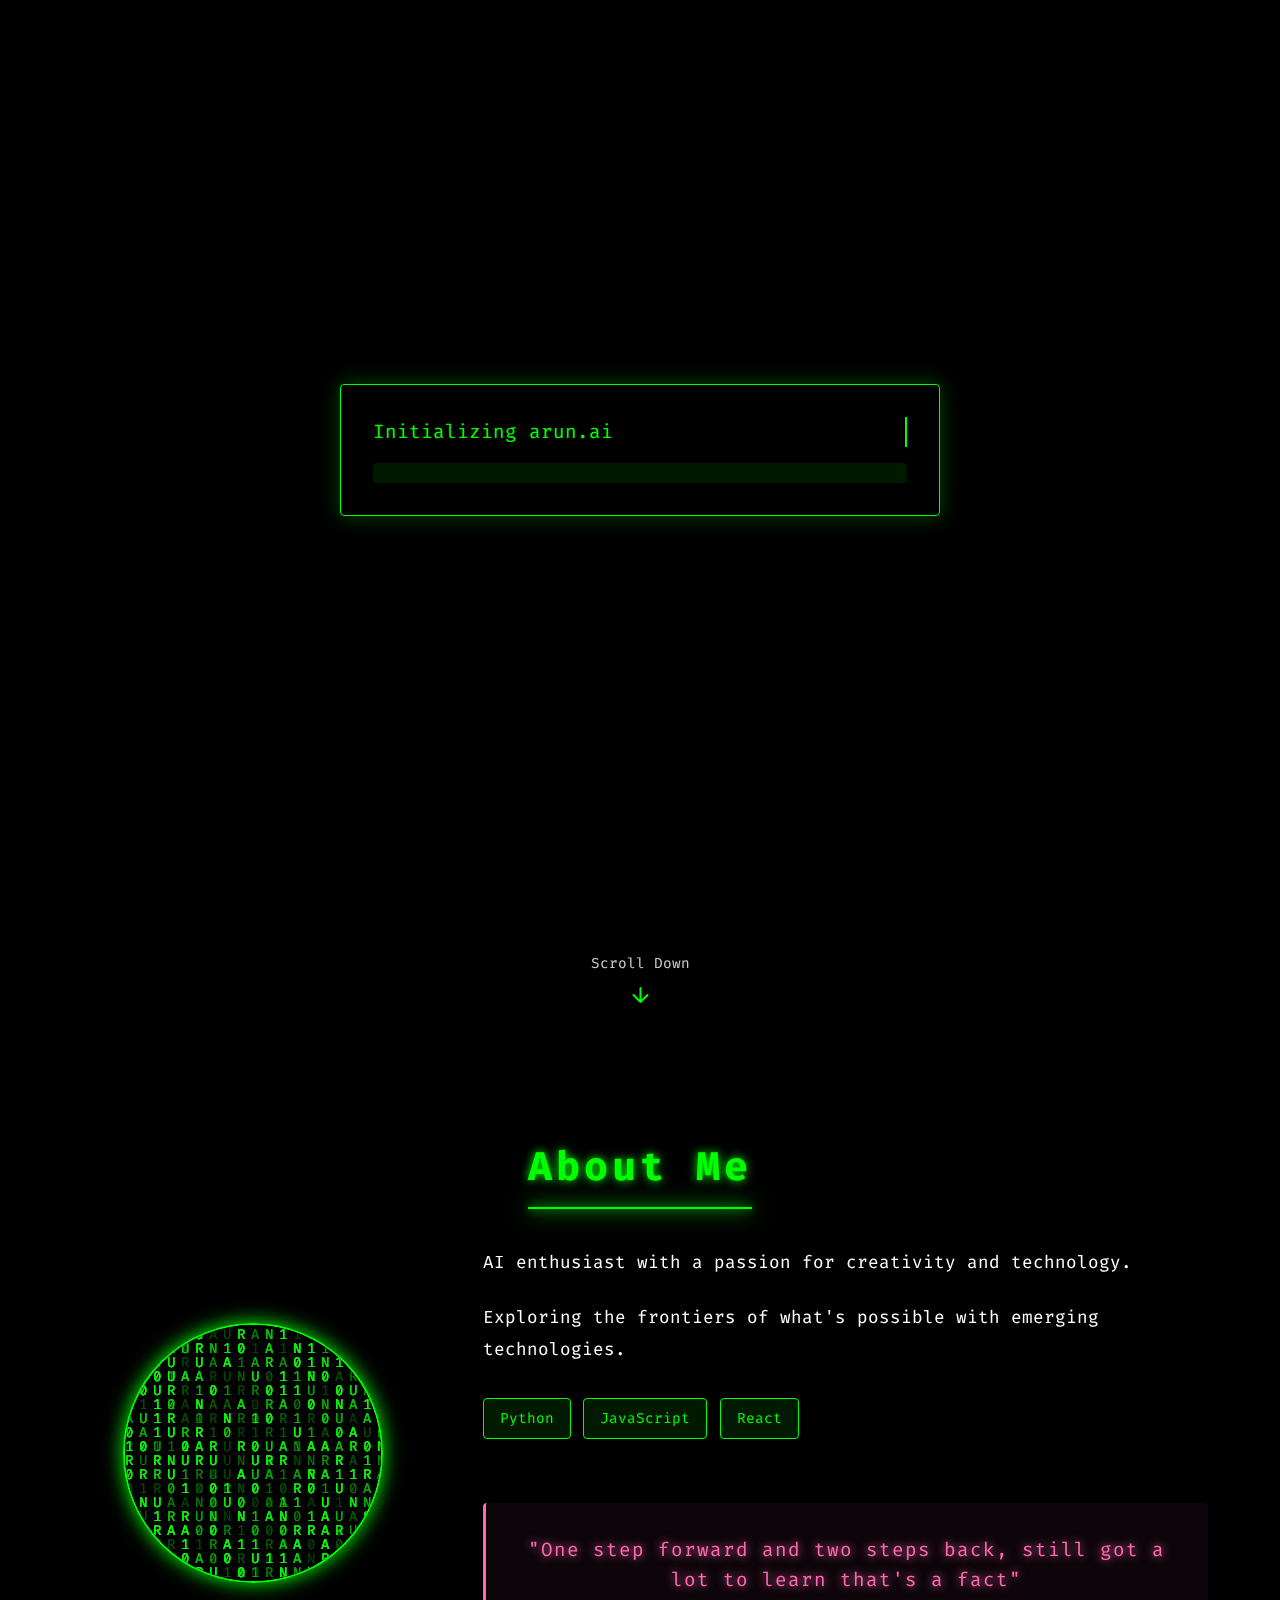
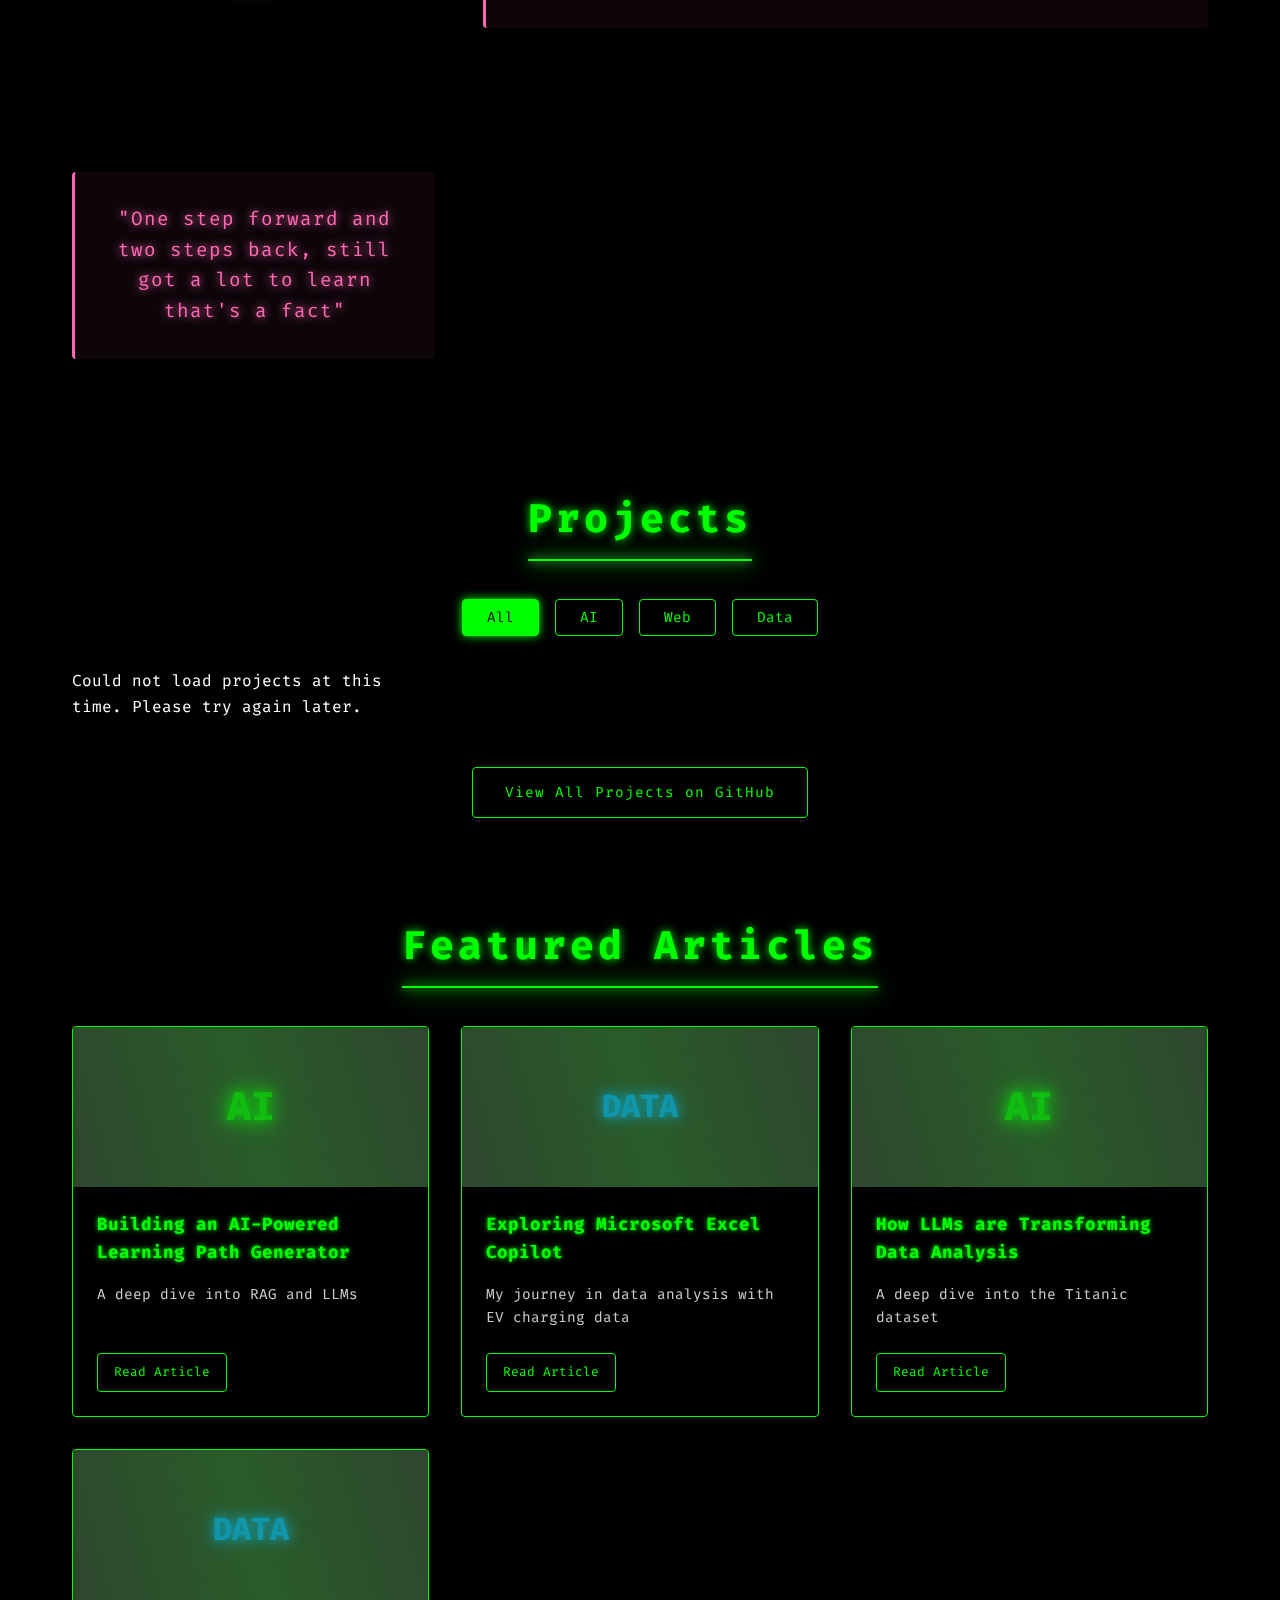
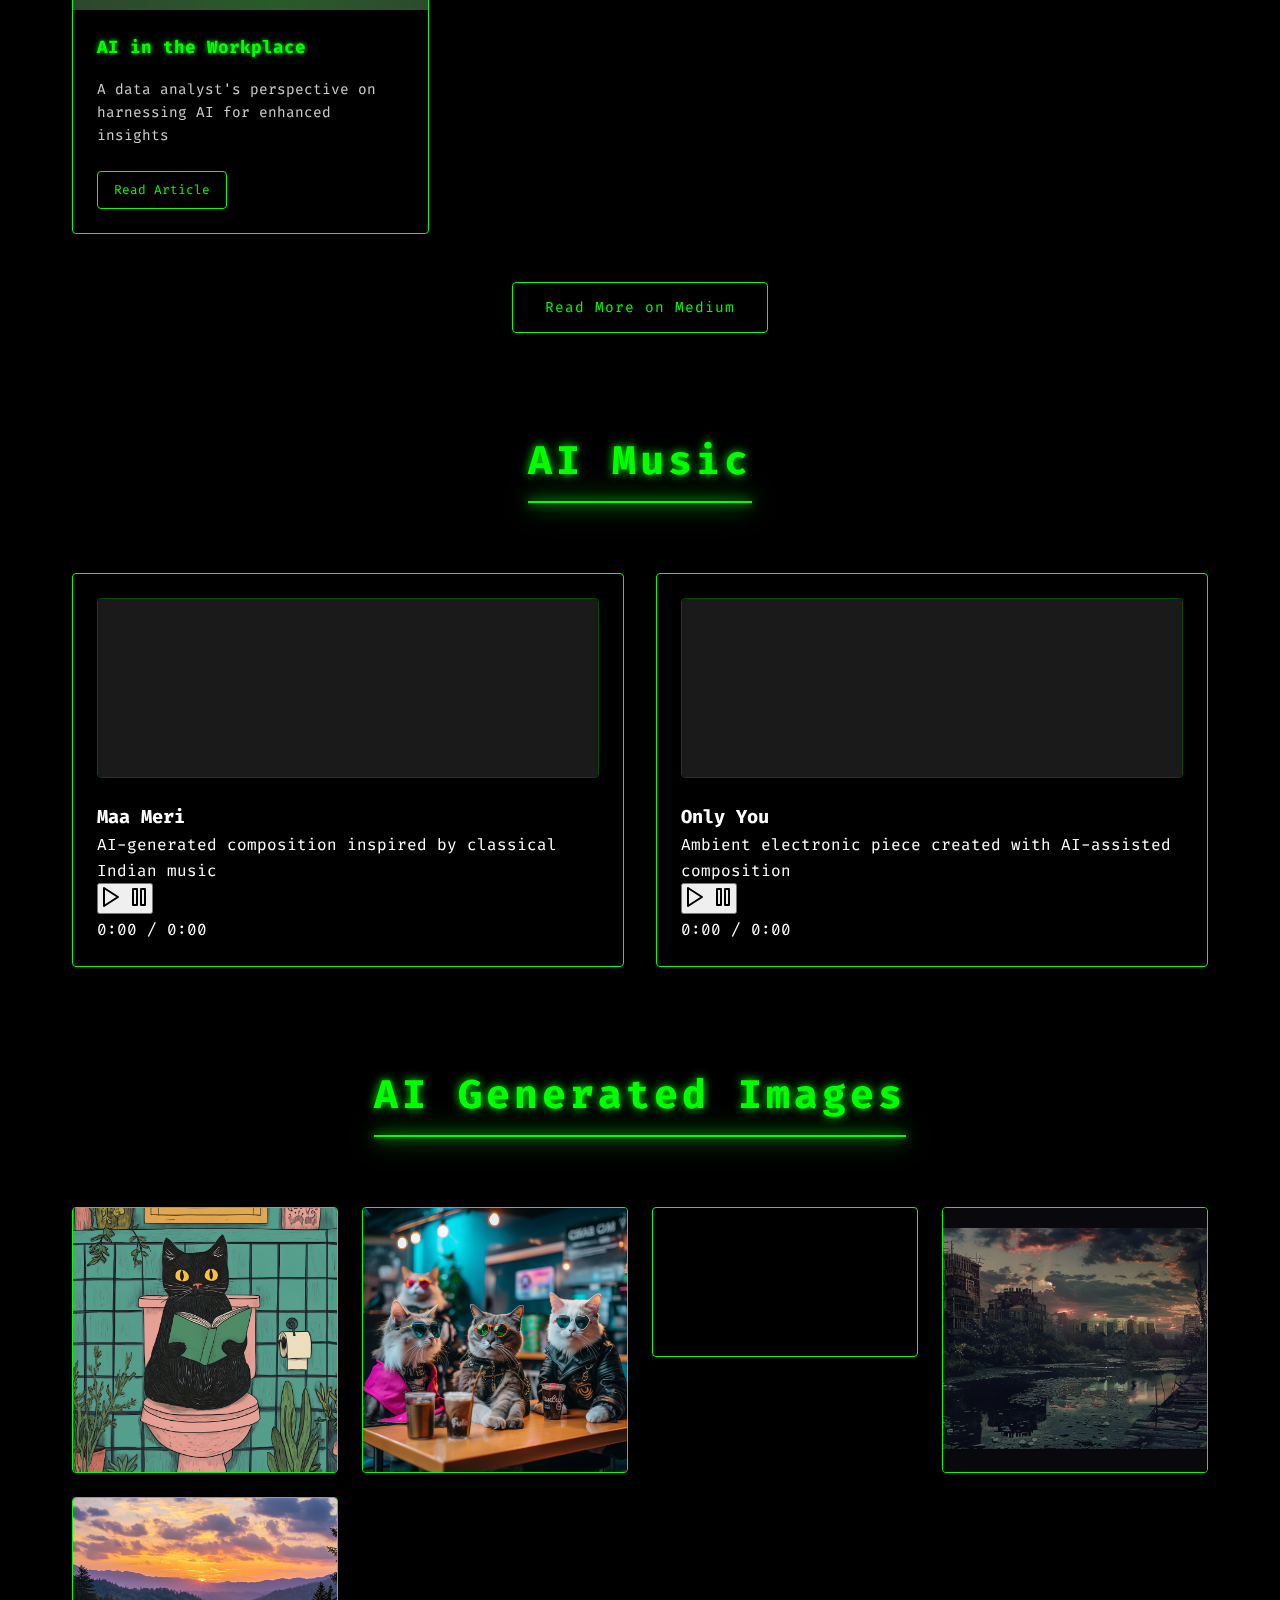
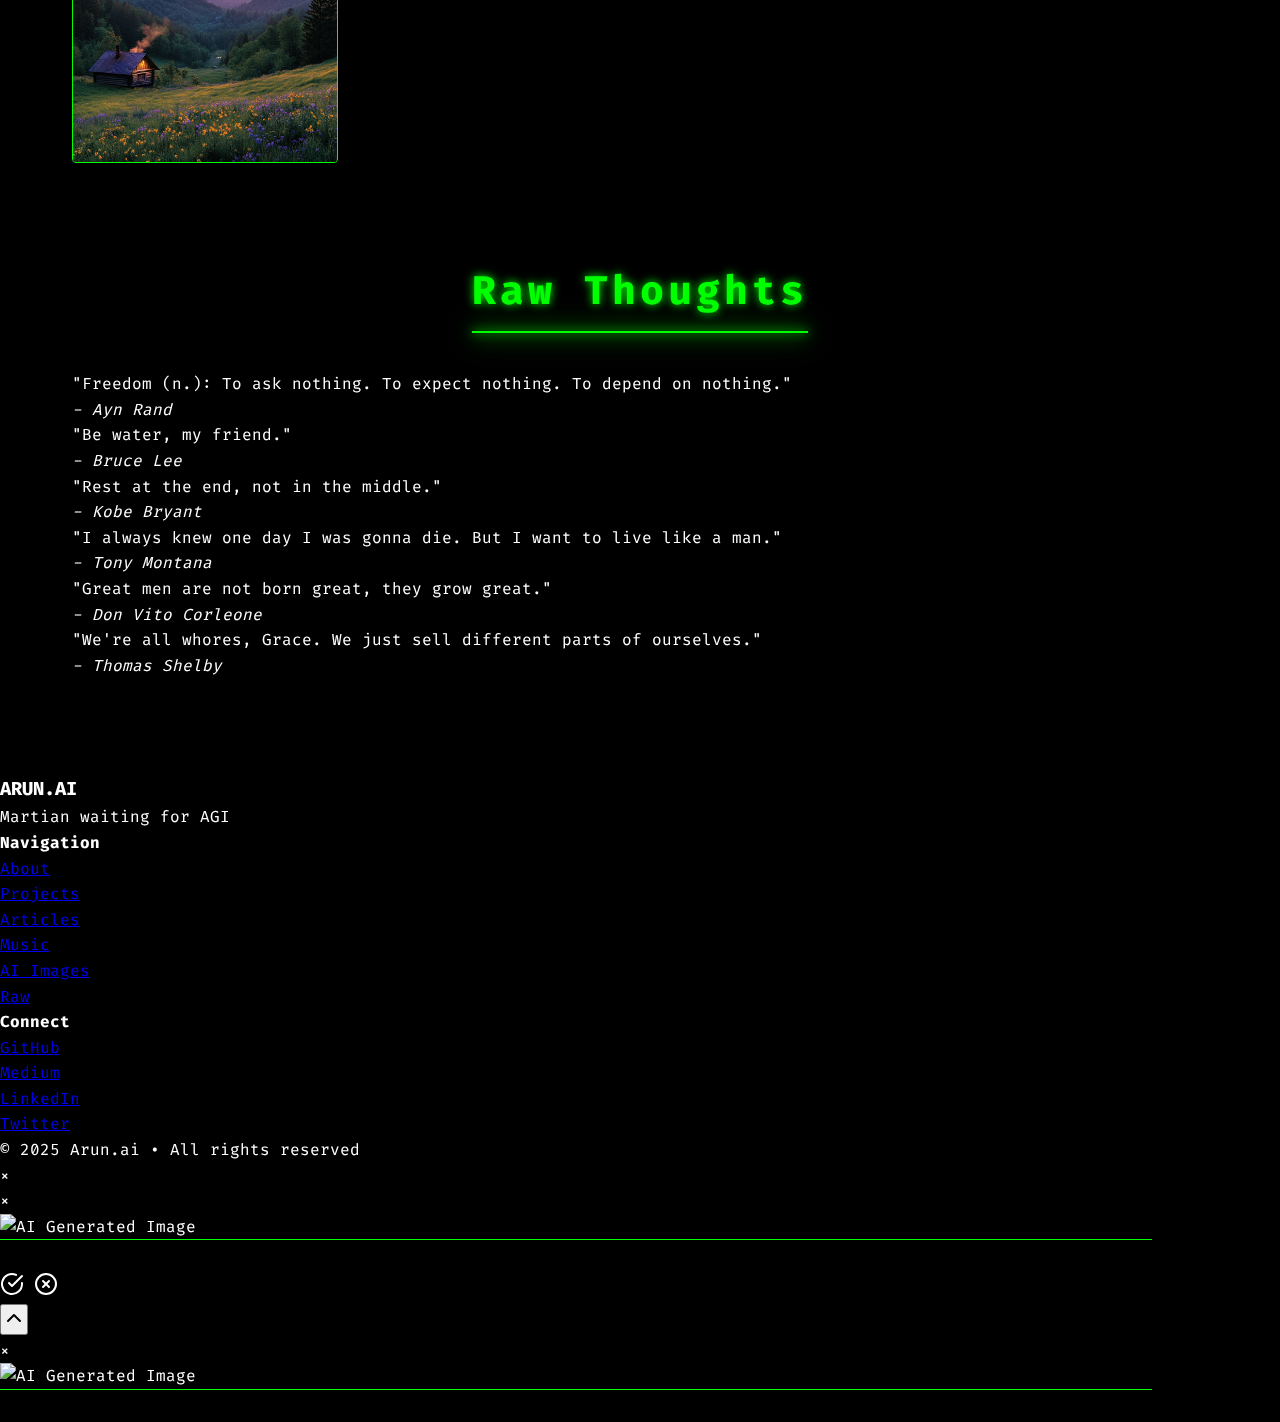
==== index.html @ 720fa15f "Added AI images section and fixed audio players" ====
<!DOCTYPE html>
<html lang="en">
<head>
    <meta charset="UTF-8">
    <meta name="viewport" content="width=device-width, initial-scale=1.0">
    <title>arun.ai | AI & Software Developer</title>
    <meta name="description" content="Arun's personal website - AI Developer, Software Engineer, and Martian waiting for AGI">
    <link rel="icon" href="favicon.ico" type="image/x-icon">
    <link href="https://fonts.googleapis.com/css2?family=Fira+Code:wght@400;500;600&display=swap" rel="stylesheet">
    <link rel="stylesheet" href="styles.css">
    <!-- Open Graph Meta Tags for better sharing -->
    <meta property="og:title" content="arun.ai | AI & Software Developer">
    <meta property="og:description" content="Arun's personal website - AI Developer, Software Engineer, and Martian waiting for AGI">
    <meta property="og:url" content="https://arun.ai">
    <meta property="og:type" content="website">
</head>
<body>
    <div id="matrix-background"></div>
    <div class="loading-screen">
        <div class="terminal">
            <p class="terminal-text">Initializing arun.ai</p>
            <div class="loading-bar">
                <div class="loading-progress"></div>
            </div>
        </div>
    </div>
    
    <header>
        <div class="logo-container">
            <h1><a href="/" class="logo">ARUN.AI</a></h1>
            <p class="caption">Martian waiting for AGI</p>
        </div>
        <nav>
            <div class="mobile-menu-toggle" aria-label="Toggle navigation menu">
                <span></span>
                <span></span>
                <span></span>
            </div>
            <ul>
                <li><a href="#about">About</a></li>
                <li><a href="#projects">Projects</a></li>
                <li><a href="#articles">Articles</a></li>
                <li><a href="#music">Music</a></li>
                <li><a href="#images">AI Images</a></li>
                <li><a href="#raw">Raw</a></li>
                <li><button class="theme-toggle" aria-label="Toggle dark/light mode">
                    <svg class="sun-icon" xmlns="http://www.w3.org/2000/svg" width="24" height="24" viewBox="0 0 24 24" fill="none" stroke="currentColor" stroke-width="2" stroke-linecap="round" stroke-linejoin="round">
                        <circle cx="12" cy="12" r="5"></circle>
                        <line x1="12" y1="1" x2="12" y2="3"></line>
                        <line x1="12" y1="21" x2="12" y2="23"></line>
                        <line x1="4.22" y1="4.22" x2="5.64" y2="5.64"></line>
                        <line x1="18.36" y1="18.36" x2="19.78" y2="19.78"></line>
                        <line x1="1" y1="12" x2="3" y2="12"></line>
                        <line x1="21" y1="12" x2="23" y2="12"></line>
                        <line x1="4.22" y1="19.78" x2="5.64" y2="18.36"></line>
                        <line x1="18.36" y1="5.64" x2="19.78" y2="4.22"></line>
                    </svg>
                    <svg class="moon-icon" xmlns="http://www.w3.org/2000/svg" width="24" height="24" viewBox="0 0 24 24" fill="none" stroke="currentColor" stroke-width="2" stroke-linecap="round" stroke-linejoin="round">
                        <path d="M21 12.79A9 9 0 1 1 11.21 3 7 7 0 0 0 21 12.79z"></path>
                    </svg>
                </button></li>
            </ul>
        </nav>
    </header>

    <main>
        <section id="intro">
            <div class="intro-content">
                <div class="intro-text">
                    <h2 class="glitch-text" data-text="Hello, World!">Hello, World!</h2>
                    <div class="typewriter">
                        <span id="typewriter-text"></span>
                        <span class="cursor">|</span>
                    </div>
                    <div class="intro-buttons">
                        <a href="#about" class="btn primary-btn">Learn More</a>
                        <a href="https://github.com/arun3676" class="btn secondary-btn">GitHub</a>
                    </div>
                </div>
            </div>
            <div class="scroll-indicator">
                <span>Scroll Down</span>
                <svg xmlns="http://www.w3.org/2000/svg" width="24" height="24" viewBox="0 0 24 24" fill="none" stroke="currentColor" stroke-width="2" stroke-linecap="round" stroke-linejoin="round">
                    <path d="M12 5v14M5 12l7 7 7-7"/>
                </svg>
            </div>
        </section>

        <section id="about">
            <h2>About Me</h2>
            <div class="about-container">
                <div class="about-image">
                    <div class="avatar-container">
                        <div class="avatar-matrix"></div>
                    </div>
                </div>
                <div class="about-text">
                    <p>AI enthusiast with a passion for creativity and technology.</p>
                    <p>Exploring the frontiers of what's possible with emerging technologies.</p>
                    <div class="skills">
                        <span class="skill-tag">Python</span>
                        <span class="skill-tag">JavaScript</span>
                        <span class="skill-tag">React</span>
                    </div>
                    <div class="song-quote">
                        "One step forward and two steps back, still got a lot to learn that's a fact"
                    </div>
                </div>
                    <div class="song-quote">
                        "One step forward and two steps back, still got a lot to learn that's a fact"
                    </div>
                </div>
            </div>
        </section>

        <section id="projects">
            <h2>Projects</h2>
            <div class="filter-tabs">
                <button class="filter-btn active" data-filter="all">All</button>
                <button class="filter-btn" data-filter="ai">AI</button>
                <button class="filter-btn" data-filter="web">Web</button>
                <button class="filter-btn" data-filter="data">Data</button>
            </div>
            <div id="projects-container">
                <!-- Projects will be loaded dynamically -->
                <div class="project-loading">
                    <div class="project-loading-animation">
                        <span></span><span></span><span></span>
                    </div>
                    <p>Loading projects...</p>
                </div>
            </div>
            <div class="view-more-container">
                <a href="https://github.com/arun3676" target="_blank" class="view-more-btn">View All Projects on GitHub</a>
            </div>
        </section>

        <section id="articles">
            <h2>Featured Articles</h2>
            <div class="articles-grid">
                <article class="medium-article" data-category="ai">
                    <div class="article-image">
                        <div class="image-placeholder ai"></div>
                    </div>
                    <div class="article-content">
                        <h3>Building an AI-Powered Learning Path Generator</h3>
                        <p>A deep dive into RAG and LLMs</p>
                        <a href="https://medium.com/@arunn9694/building-an-ai-powered-learning-path-generator-a-deep-dive-into-rag-and-llms-d8e0eb080ccb" target="_blank" class="read-more">Read Article</a>
                    </div>
                </article>
                <article class="medium-article" data-category="data">
                    <div class="article-image">
                        <div class="image-placeholder data"></div>
                    </div>
                    <div class="article-content">
                        <h3>Exploring Microsoft Excel Copilot</h3>
                        <p>My journey in data analysis with EV charging data</p>
                        <a href="https://medium.com/@arunn9694/exploring-microsoft-excel-copilot-my-journey-in-data-analysis-with-ev-charging-data-f33ca6ff7d03" target="_blank" class="read-more">Read Article</a>
                    </div>
                </article>
                <article class="medium-article" data-category="ai">
                    <div class="article-image">
                        <div class="image-placeholder ai"></div>
                    </div>
                    <div class="article-content">
                        <h3>How LLMs are Transforming Data Analysis</h3>
                        <p>A deep dive into the Titanic dataset</p>
                        <a href="https://medium.com/@arunn9694/%EF%B8%8F-how-llms-are-transforming-data-analysis-a-deep-dive-into-the-titanic-dataset-f163a31835b2" target="_blank" class="read-more">Read Article</a>
                    </div>
                </article>
                <article class="medium-article" data-category="ai">
                    <div class="article-image">
                        <div class="image-placeholder data"></div>
                    </div>
                    <div class="article-content">
                        <h3>AI in the Workplace</h3>
                        <p>A data analyst's perspective on harnessing AI for enhanced insights</p>
                        <a href="https://medium.com/@arunn9694/ai-in-the-workplace-a-data-analysts-perspective-harnessing-the-power-of-ai-for-enhanced-insights-381f97f3eeea" target="_blank" class="read-more">Read Article</a>
                    </div>
                </article>
            </div>
            <div class="view-more-container">
                <a href="https://medium.com/@arunn9694" target="_blank" class="view-more-btn">Read More on Medium</a>
            </div>
        </section>

        <section id="music">
            <h2>AI Music</h2>
            <div class="music-grid">
                <div class="music-player">
                    <div class="album-art">
                        <div class="visualizer-container">
                            <canvas class="visualizer" data-track="Maa Meri.mp3"></canvas>
                        </div>
                    </div>
                    <h3>Maa Meri</h3>
                    <p class="music-description">AI-generated composition inspired by classical Indian music</p>
                    <div class="player-controls">
                        <button class="play-button" data-track="audio/Maa Meri.mp3">
                            <svg class="play-icon" xmlns="http://www.w3.org/2000/svg" width="24" height="24" viewBox="0 0 24 24" fill="none" stroke="currentColor" stroke-width="2" stroke-linecap="round" stroke-linejoin="round">
                                <polygon points="5 3 19 12 5 21 5 3"></polygon>
                            </svg>
                            <svg class="pause-icon" xmlns="http://www.w3.org/2000/svg" width="24" height="24" viewBox="0 0 24 24" fill="none" stroke="currentColor" stroke-width="2" stroke-linecap="round" stroke-linejoin="round">
                                <rect x="6" y="4" width="4" height="16"></rect>
                                <rect x="14" y="4" width="4" height="16"></rect>
                            </svg>
                        </button>
                        <div class="progress-container">
                            <div class="progress-bar">
                                <div class="progress"></div>
                            </div>
                            <div class="time-display">
                                <span class="current-time">0:00</span> / <span class="total-time">0:00</span>
                            </div>
                        </div>
                    </div>
                </div>
                <div class="music-player">
                    <div class="album-art">
                        <div class="visualizer-container">
                            <canvas class="visualizer" data-track="Only You.mp3"></canvas>
                        </div>
                    </div>
                    <h3>Only You</h3>
                    <p class="music-description">Ambient electronic piece created with AI-assisted composition</p>
                    <div class="player-controls">
                        <button class="play-button" data-track="audio/Only You.mp3">
                            <svg class="play-icon" xmlns="http://www.w3.org/2000/svg" width="24" height="24" viewBox="0 0 24 24" fill="none" stroke="currentColor" stroke-width="2" stroke-linecap="round" stroke-linejoin="round">
                                <polygon points="5 3 19 12 5 21 5 3"></polygon>
                            </svg>
                            <svg class="pause-icon" xmlns="http://www.w3.org/2000/svg" width="24" height="24" viewBox="0 0 24 24" fill="none" stroke="currentColor" stroke-width="2" stroke-linecap="round" stroke-linejoin="round">
                                <rect x="6" y="4" width="4" height="16"></rect>
                                <rect x="14" y="4" width="4" height="16"></rect>
                            </svg>
                        </button>
                        <div class="progress-container">
                            <div class="progress-bar">
                                <div class="progress"></div>
                            </div>
                            <div class="time-display">
                                <span class="current-time">0:00</span> / <span class="total-time">0:00</span>
                            </div>
                        </div>
                    </div>
                </div>
            </div>
        </section>

        <section id="images">
            <h2>AI Generated Images</h2>
            <div class="image-grid" id="ai-images-container">
                <!-- AI Images will be loaded here -->
                <div class="image-loading">
                    <div class="image-loading-animation">
                        <span></span><span></span><span></span>
                    </div>
                    <p>Loading images...</p>
                </div>
            </div>
        </section>

        <section id="raw">
            <h2>Raw Thoughts</h2>
            <div class="quotes-container">
                <blockquote>
                    <p>"Freedom (n.): To ask nothing. To expect nothing. To depend on nothing."</p>
                    <cite>- Ayn Rand</cite>
                </blockquote>
                <blockquote>
                    <p>"Be water, my friend."</p>
                    <cite>- Bruce Lee</cite>
                </blockquote>
                <blockquote>
                    <p>"Rest at the end, not in the middle."</p>
                    <cite>- Kobe Bryant</cite>
                </blockquote>
                <blockquote>
                    <p>"I always knew one day I was gonna die. But I want to live like a man."</p>
                    <cite>- Tony Montana</cite>
                </blockquote>
                <blockquote>
                    <p>"Great men are not born great, they grow great."</p>
                    <cite>- Don Vito Corleone</cite>
                </blockquote>
                <blockquote>
                    <p>"We're all whores, Grace. We just sell different parts of ourselves."</p>
                    <cite>- Thomas Shelby</cite>
                </blockquote>
            </div>
        </section>
    </main>

    <footer>
        <div class="footer-content">
            <div class="footer-logo">
                <h3>ARUN.AI</h3>
                <p>Martian waiting for AGI</p>
            </div>
            <div class="footer-links">
                <div class="footer-section">
                    <h4>Navigation</h4>
                    <ul>
                        <li><a href="#about">About</a></li>
                        <li><a href="#projects">Projects</a></li>
                        <li><a href="#articles">Articles</a></li>
                        <li><a href="#music">Music</a></li>
                        <li><a href="#images">AI Images</a></li>
                        <li><a href="#raw">Raw</a></li>
                    </ul>
                </div>
                <div class="footer-section">
                    <h4>Connect</h4>
                    <ul>
                        <li><a href="https://github.com/arun3676">GitHub</a></li>
                        <li><a href="https://medium.com/@arunn9694">Medium</a></li>
                        <li><a href="#">LinkedIn</a></li>
                        <li><a href="#">Twitter</a></li>
                    </ul>
                </div>
            </div>
        </div>
        <div class="footer-bottom">
            <p>© 2025 Arun.ai • All rights reserved</p>
        </div>
    </footer>

    <!-- Modals -->
    <div class="modal" id="project-modal">
        <div class="modal-content">
            <span class="close-modal">&times;</span>
            <div class="project-details">
                <!-- Project details will be loaded dynamically -->
            </div>
        </div>
    </div>

    <div class="modal" id="image-modal">
        <div class="modal-content image-modal-content">
            <span class="close-modal">&times;</span>
            <img id="modal-image" src="" alt="AI Generated Image">
            <div class="image-caption"></div>
        </div>
    </div>

    <!-- Toast notification -->
    <div class="toast" id="toast">
        <div class="toast-content">
            <svg class="toast-icon success" xmlns="http://www.w3.org/2000/svg" width="24" height="24" viewBox="0 0 24 24" fill="none" stroke="currentColor" stroke-width="2" stroke-linecap="round" stroke-linejoin="round">
                <path d="M22 11.08V12a10 10 0 1 1-5.93-9.14"></path>
                <polyline points="22 4 12 14.01 9 11.01"></polyline>
            </svg>
            <svg class="toast-icon error" xmlns="http://www.w3.org/2000/svg" width="24" height="24" viewBox="0 0 24 24" fill="none" stroke="currentColor" stroke-width="2" stroke-linecap="round" stroke-linejoin="round">
                <circle cx="12" cy="12" r="10"></circle>
                <line x1="15" y1="9" x2="9" y2="15"></line>
                <line x1="9" y1="9" x2="15" y2="15"></line>
            </svg>
            <div class="toast-message"></div>
        </div>
        <div class="toast-progress"></div>
    </div>

    <!-- Back to top button -->
    <button id="back-to-top" aria-label="Back to top">
        <svg xmlns="http://www.w3.org/2000/svg" width="24" height="24" viewBox="0 0 24 24" fill="none" stroke="currentColor" stroke-width="2" stroke-linecap="round" stroke-linejoin="round">
            <path d="M18 15l-6-6-6 6"/>
        </svg>
    </button>

    <script src="scripts.js"></script>

    <div class="modal" id="image-modal">
        <div class="modal-content image-modal-content">
            <span class="close-modal">&times;</span>
            <img id="modal-image" src="" alt="AI Generated Image">
            <div class="image-caption"></div>
        </div>
    </div> 
</body>
</html>
---- styles.css ----
:root {
    --neon-green: #0f0;
    --neon-glow: 0 0 10px #0f0, 0 0 20px #0f0, 0 0 30px #0f0;
    --bg-dark: #000;
    --pink: #FF69B4;
    --blue: #00BFFF;
    --purple: #8A2BE2;
    --dark-gray: #1a1a1a;
    --medium-gray: #333333;
    --light-gray: #666666;
    --text-white: #fff;
    --text-light: rgba(255, 255, 255, 0.8);
    --border-radius: 4px;
    --transition-fast: 0.2s;
    --transition-medium: 0.3s;
    --transition-slow: 0.5s;
}

/* Light theme variables (will be applied with .light-theme class) */
.light-theme {
    --bg-dark: #f5f5f5;
    --neon-green: #09a129;
    --neon-glow: 0 0 10px rgba(0, 255, 0, 0.5), 0 0 20px rgba(0, 255, 0, 0.3), 0 0 30px rgba(0, 255, 0, 0.2);
    --text-white: #232323;
    --text-light: rgba(0, 0, 0, 0.8);
    --medium-gray: #e0e0e0;
    --light-gray: #aaaaaa;
    --dark-gray: #d5d5d5;
}

* {
    margin: 0;
    padding: 0;
    box-sizing: border-box;
}

html {
    scroll-behavior: smooth;
    scroll-padding-top: 80px;
}

body {
    font-family: 'Fira Code', monospace;
    background: var(--bg-dark);
    color: var(--text-white);
    line-height: 1.6;
    overflow-x: hidden;
    transition: background-color var(--transition-medium) ease, color var(--transition-medium) ease;
}

/* Accessibility improvements */
:focus {
    outline: 2px solid var(--neon-green);
    outline-offset: 2px;
}

.visually-hidden {
    position: absolute;
    width: 1px;
    height: 1px;
    padding: 0;
    margin: -1px;
    overflow: hidden;
    clip: rect(0, 0, 0, 0);
    white-space: nowrap;
    border-width: 0;
}

/* Loading Screen */
.loading-screen {
    position: fixed;
    top: 0;
    left: 0;
    width: 100%;
    height: 100%;
    background-color: var(--bg-dark);
    display: flex;
    justify-content: center;
    align-items: center;
    z-index: 9999;
    transition: opacity var(--transition-slow) ease;
}

.terminal {
    max-width: 600px;
    width: 80%;
    padding: 2rem;
    background-color: rgba(0, 0, 0, 0.8);
    border: 1px solid var(--neon-green);
    border-radius: var(--border-radius);
    box-shadow: 0 0 20px rgba(0, 255, 0, 0.3);
}

.terminal-text {
    color: var(--neon-green);
    margin-bottom: 1rem;
    font-size: 1.2rem;
    position: relative;
    overflow: hidden;
    white-space: nowrap;
    border-right: 2px solid var(--neon-green);
    animation: typing 2s steps(35) infinite, blink 0.7s step-end infinite;
}

.loading-bar {
    width: 100%;
    height: 20px;
    background-color: rgba(0, 255, 0, 0.1);
    border-radius: var(--border-radius);
    margin-top: 1rem;
    overflow: hidden;
}

.loading-progress {
    height: 100%;
    width: 0;
    background-color: var(--neon-green);
    animation: progress 3s ease-in-out forwards;
}

/* Animation keyframes */
@keyframes typing {
    from { width: 0 }
    to { width: 100% }
}

@keyframes blink {
    50% { border-color: transparent }
}

@keyframes progress {
    0% { width: 0; }
    100% { width: 100%; }
}

/* Matrix Background */
#matrix-background {
    position: fixed;
    top: 0;
    left: 0;
    width: 100%;
    height: 100%;
    z-index: -1;
    opacity: 0.8;
}

/* Header & Navigation */
header {
    background: rgba(0, 0, 0, 0.8);
    padding: 1rem 2rem;
    position: sticky;
    top: 0;
    z-index: 100;
    border-bottom: 1px solid var(--neon-green);
    display: flex;
    justify-content: space-between;
    align-items: center;
    backdrop-filter: blur(10px);
    -webkit-backdrop-filter: blur(10px);
    transition: all var(--transition-medium) ease;
}

.light-theme header {
    background: rgba(245, 245, 245, 0.8);
    border-bottom: 1px solid var(--neon-green);
}

.logo-container {
    display: flex;
    flex-direction: column;
    align-items: flex-start;
}

.logo {
    color: var(--neon-green);
    font-size: 2.5rem;
    text-shadow: var(--neon-glow);
    letter-spacing: 5px;
    text-decoration: none;
    transition: all var(--transition-medium) ease;
}

.logo:hover {
    text-shadow: 0 0 15px var(--neon-green), 0 0 30px var(--neon-green);
}

.caption {
    color: var(--neon-green);
    font-size: 1rem;
    opacity: 0.9;
    text-shadow: 0 0 5px var(--neon-green);
    letter-spacing: 2px;
}

nav {
    display: flex;
    align-items: center;
}

nav ul {
    list-style: none;
    display: flex;
    gap: 1.5rem;
    margin: 0;
    padding: 0;
}

nav a {
    color: var(--neon-green);
    text-decoration: none;
    font-weight: 500;
    text-transform: uppercase;
    letter-spacing: 1px;
    transition: all var(--transition-medium) ease;
    font-size: 0.9rem;
    padding: 0.5rem 1rem;
    position: relative;
    overflow: hidden;
}

nav a::before {
    content: '';
    position: absolute;
    bottom: 0;
    left: 0;
    width: 0;
    height: 2px;
    background-color: var(--neon-green);
    transition: width var(--transition-medium) ease;
}

nav a:hover::before {
    width: 100%;
}

nav a:hover {
    text-shadow: var(--neon-glow);
}

.contact-button {
    border: 1px solid var(--neon-green);
    border-radius: var(--border-radius);
    padding: 0.5rem 1rem;
    transition: all var(--transition-medium) ease;
}

.contact-button:hover {
    background: rgba(0, 255, 0, 0.1);
    box-shadow: 0 0 10px var(--neon-green);
}

.theme-toggle {
    background: transparent;
    border: none;
    color: var(--neon-green);
    cursor: pointer;
    display: flex;
    align-items: center;
    justify-content: center;
    padding: 0.5rem;
    margin-left: 1rem;
    border-radius: 50%;
    transition: all var(--transition-medium) ease;
}

.theme-toggle:hover {
    background: rgba(0, 255, 0, 0.1);
}

.sun-icon, .moon-icon {
    width: 20px;
    height: 20px;
    stroke: var(--neon-green);
    transition: transform var(--transition-medium) ease, opacity var(--transition-medium) ease;
}

body:not(.light-theme) .sun-icon {
    display: block;
    opacity: 0.8;
}

body:not(.light-theme) .moon-icon {
    display: none;
    opacity: 0;
}

body.light-theme .sun-icon {
    display: none;
    opacity: 0;
}

body.light-theme .moon-icon {
    display: block;
    opacity: 0.8;
}

/* Mobile menu toggle */
.mobile-menu-toggle {
    display: none;
    cursor: pointer;
    width: 24px;
    height: 20px;
    position: relative;
    margin-right: 1rem;
    z-index: 101;
}

.mobile-menu-toggle span {
    display: block;
    position: absolute;
    height: 2px;
    width: 100%;
    background-color: var(--neon-green);
    border-radius: 2px;
    opacity: 1;
    left: 0;
    transform: rotate(0deg);
    transition: all var(--transition-medium) ease;
}

.mobile-menu-toggle span:nth-child(1) {
    top: 0;
}

.mobile-menu-toggle span:nth-child(2) {
    top: 9px;
}

.mobile-menu-toggle span:nth-child(3) {
    top: 18px;
}

.mobile-menu-toggle.active span:nth-child(1) {
    top: 9px;
    transform: rotate(135deg);
}

.mobile-menu-toggle.active span:nth-child(2) {
    opacity: 0;
    left: -60px;
}

.mobile-menu-toggle.active span:nth-child(3) {
    top: 9px;
    transform: rotate(-135deg);
}

/* Main Content */
main {
    max-width: 1200px;
    margin: 0 auto;
    padding: 0 2rem;
}

section {
    margin: 6rem 0;
    position: relative;
}

h2 {
    color: var(--neon-green);
    text-align: center;
    font-size: 2.5rem;
    margin-bottom: 3rem;
    text-shadow: 0 0 10px var(--neon-green);
    letter-spacing: 4px;
    position: relative;
    display: inline-block;
    left: 50%;
    transform: translateX(-50%);
}

h2::after {
    content: '';
    position: absolute;
    bottom: -10px;
    left: 0;
    width: 100%;
    height: 2px;
    background-color: var(--neon-green);
    box-shadow: var(--neon-glow);
}

/* Intro Section */
#intro {
    height: calc(100vh - 80px);
    display: flex;
    flex-direction: column;
    justify-content: center;
    align-items: center;
    text-align: center;
    position: relative;
}

.intro-content {
    z-index: 1;
    max-width: 800px;
    width: 100%;
}

.glitch-text {
    position: relative;
    font-size: 4rem;
    font-weight: bold;
    color: var(--neon-green);
    text-shadow: var(--neon-glow);
    margin-bottom: 2rem;
    letter-spacing: 8px;
}

.glitch-text::before,
.glitch-text::after {
    content: attr(data-text);
    position: absolute;
    top: 0;
    left: 0;
    width: 100%;
    height: 100%;
}

.glitch-text::before {
    left: 2px;
    text-shadow: -2px 0 #ff00ff;
    animation: glitch-anim-1 2s infinite linear alternate-reverse;
}

.glitch-text::after {
    left: -2px;
    text-shadow: 2px 0 #00ffff;
    animation: glitch-anim-2 3s infinite linear alternate-reverse;
}

@keyframes glitch-anim-1 {
    0% {
        clip-path: inset(100% 0 0 0);
    }
    5% {
        clip-path: inset(45% 0 41% 0);
    }
    10% {
        clip-path: inset(8% 0 18% 0);
    }
    15% {
        clip-path: inset(94% 0 7% 0);
    }
    20% {
        clip-path: inset(23% 0 69% 0);
    }
    25% {
        clip-path: inset(100% 0 0 0);
    }
    100% {
        clip-path: inset(100% 0 0 0);
    }
}

@keyframes glitch-anim-2 {
    0% {
        clip-path: inset(100% 0 0 0);
    }
    5% {
        clip-path: inset(13% 0 78% 0);
    }
    10% {
        clip-path: inset(66% 0 22% 0);
    }
    15% {
        clip-path: inset(25% 0 58% 0);
    }
    20% {
        clip-path: inset(75% 0 5% 0);
    }
    25% {
        clip-path: inset(100% 0 0 0);
    }
    100% {
        clip-path: inset(100% 0 0 0);
    }
}

.typewriter {
    display: inline-block;
    overflow: hidden;
    white-space: nowrap;
    margin: 0 auto;
    letter-spacing: 2px;
    animation: typing 4s steps(40, end), blink-caret 0.75s step-end infinite;
    font-size: 1.5rem;
    color: var(--text-white);
    margin-bottom: 3rem;
}

.cursor {
    display: inline-block;
    vertical-align: middle;
    width: 2px;
    height: 1em;
    background-color: var(--neon-green);
    animation: blink 1s infinite;
    margin-left: 5px;
}

@keyframes blink {
    0%, 100% { opacity: 1; }
    50% { opacity: 0; }
}

.intro-buttons {
    display: flex;
    justify-content: center;
    gap: 1.5rem;
    margin-top: 2rem;
}

.btn {
    display: inline-block;
    padding: 1rem 2rem;
    border: 2px solid var(--neon-green);
    background-color: transparent;
    color: var(--neon-green);
    text-decoration: none;
    font-size: 1rem;
    font-weight: 500;
    letter-spacing: 2px;
    border-radius: var(--border-radius);
    transition: all var(--transition-medium) ease;
    position: relative;
    overflow: hidden;
    z-index: 1;
}

.btn::before {
    content: '';
    position: absolute;
    top: 0;
    left: 0;
    width: 0;
    height: 100%;
    background-color: var(--neon-green);
    transition: all var(--transition-medium) ease;
    z-index: -1;
}

.btn:hover::before {
    width: 100%;
}

.btn:hover {
    color: var(--bg-dark);
    text-shadow: none;
}

.primary-btn {
    background-color: var(--neon-green);
    color: var(--bg-dark);
}

.primary-btn::before {
    background-color: var(--text-white);
}

.secondary-btn:hover {
    box-shadow: 0 0 20px var(--neon-green);
}

.scroll-indicator {
    position: absolute;
    bottom: 2rem;
    left: 50%;
    transform: translateX(-50%);
    display: flex;
    flex-direction: column;
    align-items: center;
    gap: 0.5rem;
    color: var(--text-light);
    font-size: 0.9rem;
    animation: bounce 2s infinite;
}

.scroll-indicator svg {
    stroke: var(--neon-green);
}

@keyframes bounce {
    0%, 20%, 50%, 80%, 100% { transform: translateY(0) translateX(-50%); }
    40% { transform: translateY(-20px) translateX(-50%); }
    60% { transform: translateY(-10px) translateX(-50%); }
}

/* About Section */
.about-container {
    display: grid;
    grid-template-columns: 1fr 2fr;
    gap: 3rem;
    align-items: center;
}

.about-image {
    display: flex;
    justify-content: center;
    align-items: center;
}

.avatar-container {
    width: 260px;
    height: 260px;
    border-radius: 50%;
    border: 2px solid var(--neon-green);
    overflow: hidden;
    position: relative;
    box-shadow: 0 0 20px var(--neon-green);
}

.avatar-matrix {
    width: 100%;
    height: 100%;
    background-color: var(--bg-dark);
    position: relative;
}

.about-text {
    color: var(--text-white);
}

.about-text p {
    margin-bottom: 1.5rem;
    font-size: 1.1rem;
    line-height: 1.8;
}

.skills {
    display: flex;
    flex-wrap: wrap;
    gap: 0.8rem;
    margin: 2rem 0;
}

.skill-tag {
    background-color: rgba(0, 255, 0, 0.1);
    color: var(--neon-green);
    padding: 0.5rem 1rem;
    border-radius: var(--border-radius);
    font-size: 0.9rem;
    border: 1px solid var(--neon-green);
    transition: all var(--transition-medium) ease;
}

.skill-tag:hover {
    background-color: var(--neon-green);
    color: var(--bg-dark);
    box-shadow: 0 0 10px var(--neon-green);
}

.song-quote {
    font-family: 'Fira Code', monospace;
    color: var(--pink);
    font-size: 1.2rem;
    text-align: center;
    margin: 4rem auto 2rem;
    max-width: 800px;
    text-shadow: 0 0 10px var(--pink);
    padding: 2rem;
    background: rgba(255, 105, 180, 0.05);
    border-radius: var(--border-radius);
    letter-spacing: 1px;
    border-left: 3px solid var(--pink);
}

/* Projects Section */
.filter-tabs {
    display: flex;
    justify-content: center;
    margin-bottom: 2rem;
    gap: 1rem;
}

.filter-btn {
    background-color: transparent;
    border: 1px solid var(--neon-green);
    color: var(--neon-green);
    padding: 0.5rem 1.5rem;
    border-radius: var(--border-radius);
    cursor: pointer;
    transition: all var(--transition-medium) ease;
    font-family: 'Fira Code', monospace;
    font-size: 0.9rem;
}

.filter-btn:hover,
.filter-btn.active {
    background-color: var(--neon-green);
    color: var(--bg-dark);
    box-shadow: 0 0 10px var(--neon-green);
}

#projects-container {
    display: grid;
    grid-template-columns: repeat(auto-fill, minmax(300px, 1fr));
    gap: 2rem;
    position: relative;
}

.project {
    background: rgba(0, 0, 0, 0.7);
    border: 1px solid var(--neon-green);
    padding: 1.5rem;
    border-radius: var(--border-radius);
    transition: all var(--transition-medium) ease;
    display: flex;
    flex-direction: column;
    position: relative;
    overflow: hidden;
}

.project:hover {
    box-shadow: 0 0 15px var(--neon-green);
    transform: translateY(-5px);
}

.project::before {
    content: '';
    position: absolute;
    top: 0;
    left: 0;
    width: 100%;
    height: 4px;
    background: linear-gradient(90deg, var(--neon-green), var(--blue), var(--purple));
    opacity: 0;
    transition: opacity var(--transition-medium) ease;
}

.project:hover::before {
    opacity: 1;
}

.project h3 {
    color: var(--neon-green);
    margin-bottom: 1rem;
    font-size: 1.2rem;
    text-shadow: 0 0 5px var(--neon-green);
}

.project p {
    color: var(--text-white);
    opacity: 0.8;
    font-size: 0.9rem;
    margin-bottom: 1.5rem;
    flex-grow: 1;
}

.project-tags {
    display: flex;
    flex-wrap: wrap;
    gap: 0.5rem;
    margin-bottom: 1.5rem;
}

.project-tag {
    background-color: rgba(0, 255, 0, 0.1);
    color: var(--neon-green);
    font-size: 0.7rem;
    padding: 0.3rem 0.6rem;
    border-radius: var(--border-radius);
}

.project-links {
    display: flex;
    gap: 1rem;
}

.project a {
    color: var(--neon-green);
    text-decoration: none;
    font-size: 0.9rem;
    letter-spacing: 1px;
    transition: all var(--transition-medium) ease;
    display: flex;
    align-items: center;
    gap: 0.3rem;
}

.project a:hover {
    text-shadow: var(--neon-glow);
}

.project-loading {
    grid-column: 1 / -1;
    display: flex;
    flex-direction: column;
    align-items: center;
    justify-content: center;
    padding: 3rem;
    color: var(--neon-green);
}

.project-loading-animation {
    display: flex;
    gap: 0.5rem;
    margin-bottom: 1rem;
}

.project-loading-animation span {
    width: 12px;
    height: 12px;
    background-color: var(--neon-green);
    border-radius: 50%;
    animation: loading 1.5s infinite ease-in-out;
}

.project-loading-animation span:nth-child(1) {
    animation-delay: 0s;
}

.project-loading-animation span:nth-child(2) {
    animation-delay: 0.2s;
}

.project-loading-animation span:nth-child(3) {
    animation-delay: 0.4s;
}

@keyframes loading {
    0%, 100% { transform: scale(1); opacity: 0.5; }
    50% { transform: scale(1.5); opacity: 1; }
}

.view-more-container {
    text-align: center;
    margin-top: 3rem;
}

.view-more-btn {
    display: inline-block;
    background-color: transparent;
    color: var(--neon-green);
    border: 1px solid var(--neon-green);
    padding: 0.8rem 2rem;
    border-radius: var(--border-radius);
    text-decoration: none;
    font-size: 0.9rem;
    letter-spacing: 1px;
    transition: all var(--transition-medium) ease;
}

.view-more-btn:hover {
    background-color: var(--neon-green);
    color: var(--bg-dark);
    box-shadow: 0 0 15px var(--neon-green);
}

/* Articles Section */
.articles-grid {
    display: grid;
    grid-template-columns: repeat(auto-fill, minmax(300px, 1fr));
    gap: 2rem;
}

.medium-article {
    background: rgba(0, 0, 0, 0.7);
    border: 1px solid var(--neon-green);
    border-radius: var(--border-radius);
    overflow: hidden;
    transition: all var(--transition-medium) ease;
    display: flex;
    flex-direction: column;
    height: 100%;
}

.medium-article:hover {
    box-shadow: 0 0 15px var(--neon-green);
    transform: translateY(-5px);
}

.article-image {
    height: 160px;
    overflow: hidden;
}

.image-placeholder {
    width: 100%;
    height: 100%;
    background-color: var(--medium-gray);
    position: relative;
    overflow: hidden;
}

.image-placeholder::before {
    content: '';
    position: absolute;
    width: 200%;
    height: 200%;
    top: -50%;
    left: -50%;
    background: linear-gradient(45deg, rgba(0, 0, 0, 0) 0%, rgba(0, 255, 0, 0.2) 50%, rgba(0, 0, 0, 0) 100%);
    animation: shimmer 2.5s infinite;
    transform: rotate(30deg);
}

.image-placeholder.ai::after {
    content: 'AI';
    position: absolute;
    top: 50%;
    left: 50%;
    transform: translate(-50%, -50%);
    color: var(--neon-green);
    font-size: 2.5rem;
    font-weight: bold;
    text-shadow: var(--neon-glow);
    opacity: 0.6;
}

.image-placeholder.data::after {
    content: 'DATA';
    position: absolute;
    top: 50%;
    left: 50%;
    transform: translate(-50%, -50%);
    color: var(--blue);
    font-size: 2rem;
    font-weight: bold;
    text-shadow: 0 0 10px var(--blue), 0 0 20px var(--blue);
    opacity: 0.6;
}

@keyframes shimmer {
    0% { transform: rotate(30deg) translateX(-100%); }
    100% { transform: rotate(30deg) translateX(100%); }
}

.article-content {
    padding: 1.5rem;
    display: flex;
    flex-direction: column;
    flex-grow: 1;
}

.medium-article h3 {
    color: var(--neon-green);
    font-size: 1.1rem;
    margin-bottom: 1rem;
    text-shadow: 0 0 5px var(--neon-green);
}

.medium-article p {
    color: var(--text-white);
    opacity: 0.8;
    font-size: 0.9rem;
    margin-bottom: 1.5rem;
    flex-grow: 1;
}

.read-more {
    color: var(--neon-green);
    text-decoration: none;
    display: inline-block;
    border: 1px solid var(--neon-green);
    padding: 0.5rem 1rem;
    border-radius: var(--border-radius);
    transition: all var(--transition-medium) ease;
    font-size: 0.8rem;
    text-align: center;
    align-self: flex-start;
    margin-top: auto;
}

.read-more:hover {
    background: rgba(0, 255, 0, 0.1);
    text-shadow: var(--neon-glow);
    box-shadow: 0 0 10px var(--neon-green);
}

/* Music Section */
.music-grid {
    display: grid;
    grid-template-columns: repeat(auto-fit, minmax(300px, 1fr));
    gap: 2rem;
    margin: 2rem 0;
}

.music-player {
    background: rgba(0, 0, 0, 0.7);
    border: 1px solid var(--neon-green);
    padding: 1.5rem;
    border-radius: var(--border-radius);
    transition: all var(--transition-medium) ease;
    display: flex;
    flex-direction: column;
}

.music-player:hover {
    box-shadow: 0 0 15px var(--neon-green);
    transform: translateY(-5px);
}

.album-art {
    height: 180px;
    position: relative;
    overflow: hidden;
    margin-bottom: 1.5rem;
    border: 1px solid rgba(0, 255, 0, 0.3);
    border-radius: var(--border-radius);
}

.visualizer-container {
    width: 100%;
    height: 100%;
    background-color: var(--dark-gray);
    position: relative;
}

.visualizer {
    width: 100%;
    height: 100%;

    .music-player h3 {
        color: var(--neon-green);
        margin-bottom: 0.5rem;
        text-shadow: 0 0 5px var(--neon-green);
        font-size: 1.2rem;
    }
    
    .music-description {
        color: var(--text-light);
        font-size: 0.9rem;
        margin-bottom: 1.5rem;
    }
    
    .player-controls {
        margin-top: auto;
    }
    
    .play-button {
        background: transparent;
        border: none;
        width: 40px;
        height: 40px;
        border-radius: 50%;
        display: flex;
        align-items: center;
        justify-content: center;
        cursor: pointer;
        position: relative;
        margin-bottom: 0.8rem;
        transition: all var(--transition-medium) ease;
        border: 1px solid var(--neon-green);
        padding: 0;
    }
    
    .play-button:hover {
        background: rgba(0, 255, 0, 0.1);
        box-shadow: 0 0 10px var(--neon-green);
    }
    
    .play-button svg {
        color: var(--neon-green);
        width: 18px;
        height: 18px;
        stroke: var(--neon-green);
    }
    
    .pause-icon {
        display: none;
    }
    
    .play-button.playing .play-icon {
        display: none;
    }
    
    .play-button.playing .pause-icon {
        display: block;
    }
    
    .progress-container {
        display: flex;
        flex-direction: column;
        gap: 0.5rem;
        margin-top: 0.5rem;
    }
    
    .progress-bar {
        width: 100%;
        height: 4px;
        background-color: rgba(0, 255, 0, 0.1);
        border-radius: 2px;
        overflow: hidden;
        position: relative;
        cursor: pointer;
    }
    
    .progress {
        height: 100%;
        width: 0;
        background-color: var(--neon-green);
        position: absolute;
        top: 0;
        left: 0;
        transition: width 0.1s linear;
    }
    
    .time-display {
        font-size: 0.8rem;
        color: var(--text-light);
        display: flex;
        justify-content: flex-end;
    }
    
    /* AI Music Generator */
    #ai-music-generator {
        max-width: 700px;
        margin: 3rem auto 0;
        padding: 2rem;
        background: rgba(0, 0, 0, 0.7);
        border: 1px solid var(--neon-green);
        border-radius: var(--border-radius);
        transition: all var(--transition-medium) ease;
    }
    
    #ai-music-generator h3 {
        color: var(--neon-green);
        text-align: center;
        margin-bottom: 2rem;
        text-shadow: 0 0 5px var(--neon-green);
    }
    
    .music-generator-form {
        display: flex;
        flex-direction: column;
        gap: 1.5rem;
    }
    
    .form-group {
        display: flex;
        flex-direction: column;
        gap: 0.8rem;
    }
    
    .form-group label {
        color: var(--neon-green);
        font-size: 0.9rem;
    }
    
    #music-prompt {
        width: 100%;
        min-height: 100px;
        padding: 1rem;
        background-color: rgba(0, 0, 0, 0.5);
        border: 1px solid var(--neon-green);
        border-radius: var(--border-radius);
        color: var(--text-white);
        font-family: 'Fira Code', monospace;
        font-size: 0.9rem;
        resize: vertical;
    }
    
    .style-options {
        display: flex;
        flex-wrap: wrap;
        gap: 0.8rem;
    }
    
    .style-btn {
        background-color: transparent;
        border: 1px solid var(--neon-green);
        color: var(--neon-green);
        padding: 0.5rem 1rem;
        border-radius: var(--border-radius);
        cursor: pointer;
        transition: all var(--transition-medium) ease;
        font-family: 'Fira Code', monospace;
        font-size: 0.9rem;
    }
    
    .style-btn:hover,
    .style-btn.active {
        background-color: var(--neon-green);
        color: var(--bg-dark);
        box-shadow: 0 0 10px var(--neon-green);
    }
    
    .generate-music-btn {
        background-color: var(--neon-green);
        color: var(--bg-dark);
        border: none;
        padding: 1rem;
        border-radius: var(--border-radius);
        cursor: pointer;
        transition: all var(--transition-medium) ease;
        font-family: 'Fira Code', monospace;
        font-size: 1rem;
        font-weight: 500;
        letter-spacing: 1px;
        text-transform: uppercase;
        margin-top: 1rem;
    }
    
    .generate-music-btn:hover {
        box-shadow: 0 0 15px var(--neon-green);
        transform: translateY(-2px);
    }
    
    .generation-status {
        margin-top: 1.5rem;
        text-align: center;
        color: var(--text-white);
    }
    
    .generator-progress {
        height: 6px;
        background-color: rgba(0, 255, 0, 0.1);
        border-radius: 3px;
        overflow: hidden;
        margin-top: 1rem;
    }
    
    .generator-progress-bar {
        height: 100%;
        width: 0;
        background-color: var(--neon-green);
        animation: progress-animation 3s infinite ease-in-out;
    }
    
    @keyframes progress-animation {
        0% { width: 0; }
        50% { width: 70%; }
        70% { width: 80%; }
        90% { width: 90%; }
        100% { width: 95%; }
    }
    
    /* Raw Thoughts Section */
    .quotes-container {
        display: grid;
        grid-template-columns: repeat(auto-fit, minmax(300px, 1fr));
        gap: 2rem;
    }
    
    blockquote {
        background: rgba(0, 0, 0, 0.7);
        border: 1px solid var(--neon-green);
        padding: 1.5rem;
        border-radius: var(--border-radius);
        transition: all var(--transition-medium) ease;
        position: relative;
        overflow: hidden;
    }
    
    blockquote:hover {
        box-shadow: 0 0 15px var(--neon-green);
        transform: translateY(-5px);
    }
    
    blockquote::before {
        content: '"';
        position: absolute;
        top: 10px;
        left: 10px;
        font-size: 4rem;
        color: var(--neon-green);
        opacity: 0.2;
        line-height: 1;
    }
    
    blockquote p {
        color: var(--text-white);
        font-size: 1rem;
        margin-bottom: 1rem;
        position: relative;
        z-index: 1;
    }
    
    blockquote cite {
        color: var(--neon-green);
        font-style: italic;
        font-size: 0.9rem;
        text-shadow: 0 0 5px var(--neon-green);
        display: block;
        text-align: right;
    }
    
    .thought-submission {
        max-width: 700px;
        margin: 3rem auto 0;
        padding: 2rem;
        background: rgba(0, 0, 0, 0.7);
        border: 1px solid var(--neon-green);
        border-radius: var(--border-radius);
    }
    
    .thought-submission h3 {
        color: var(--neon-green);
        text-align: center;
        margin-bottom: 1.5rem;
        text-shadow: 0 0 5px var(--neon-green);
    }
    
    .thought-form {
        display: flex;
        flex-direction: column;
        gap: 1rem;
    }
    
    #thought-input {
        width: 100%;
        min-height: 100px;
        padding: 1rem;
        background-color: rgba(0, 0, 0, 0.5);
        border: 1px solid var(--neon-green);
        border-radius: var(--border-radius);
        color: var(--text-white);
        font-family: 'Fira Code', monospace;
        font-size: 0.9rem;
        resize: vertical;
    }
    
    #thought-author {
        width: 100%;
        padding: 0.8rem 1rem;
        background-color: rgba(0, 0, 0, 0.5);
        border: 1px solid var(--neon-green);
        border-radius: var(--border-radius);
        color: var(--text-white);
        font-family: 'Fira Code', monospace;
        font-size: 0.9rem;
    }
    
    #submit-thought {
        background-color: var(--neon-green);
        color: var(--bg-dark);
        border: none;
        padding: 0.8rem;
        border-radius: var(--border-radius);
        cursor: pointer;
        transition: all var(--transition-medium) ease;
        font-family: 'Fira Code', monospace;
        font-size: 0.9rem;
        font-weight: 500;
        letter-spacing: 1px;
        text-transform: uppercase;
    }
    
    #submit-thought:hover {
        box-shadow: 0 0 15px var(--neon-green);
    }
    
    /* Contact Section */
    .contact-container {
        display: grid;
        grid-template-columns: 1fr 1fr;
        gap: 3rem;
    }
    
    .contact-info h3 {
        color: var(--neon-green);
        font-size: 1.5rem;
        margin-bottom: 1.5rem;
        text-shadow: 0 0 5px var(--neon-green);
    }
    
    .contact-info p {
        color: var(--text-white);
        font-size: 1rem;
        margin-bottom: 2rem;
        line-height: 1.8;
    }
    
    .social-links {
        display: flex;
        flex-direction: column;
        gap: 1.2rem;
    }
    
    .social-link {
        display: flex;
        align-items: center;
        gap: 1rem;
        color: var(--text-white);
        text-decoration: none;
        font-size: 1rem;
        transition: all var(--transition-medium) ease;
        padding: 0.8rem;
        border-radius: var(--border-radius);
        background-color: rgba(0, 0, 0, 0.3);
    }
    
    .social-link svg {
        stroke: var(--neon-green);
        transition: all var(--transition-medium) ease;
    }
    
    .social-link:hover {
        background-color: rgba(0, 255, 0, 0.1);
        transform: translateX(5px);
    }
    
    .social-link:hover svg {
        transform: scale(1.1);
    }
    
    .contact-form {
        background: rgba(0, 0, 0, 0.7);
        border: 1px solid var(--neon-green);
        padding: 2rem;
        border-radius: var(--border-radius);
    }
    
    #contact-form {
        display: flex;
        flex-direction: column;
        gap: 1.5rem;
    }
    
    .form-group {
        position: relative;
    }
    
    .form-group label {
        display: block;
        margin-bottom: 0.5rem;
        color: var(--neon-green);
        font-size: 0.9rem;
    }
    
    .form-group input,
    .form-group textarea {
        width: 100%;
        padding: 0.8rem 1rem;
        background-color: rgba(0, 0, 0, 0.5);
        border: 1px solid var(--neon-green);
        border-radius: var(--border-radius);
        color: var(--text-white);
        font-family: 'Fira Code', monospace;
        font-size: 0.9rem;
        transition: all var(--transition-fast) ease;
    }
    
    .form-group textarea {
        min-height: 150px;
        resize: vertical;
    }
    
    .form-group input:focus,
    .form-group textarea:focus {
        outline: none;
        box-shadow: 0 0 10px var(--neon-green);
        border-color: var(--neon-green);
    }
    
    .submit-btn {
        background-color: var(--neon-green);
        color: var(--bg-dark);
        border: none;
        padding: 1rem;
        border-radius: var(--border-radius);
        cursor: pointer;
        transition: all var(--transition-medium) ease;
        font-family: 'Fira Code', monospace;
        font-size: 1rem;
        font-weight: 500;
        letter-spacing: 1px;
        text-transform: uppercase;
    }
    
    .submit-btn:hover {
        box-shadow: 0 0 15px var(--neon-green);
        transform: translateY(-2px);
    }
    
    /* Footer */
    footer {
        background: rgba(0, 0, 0, 0.8);
        border-top: 1px solid var(--neon-green);
        padding: 3rem 2rem 2rem;
        margin-top: 6rem;
        position: relative;
    }
    
    .footer-content {
        max-width: 1200px;
        margin: 0 auto;
        display: grid;
        grid-template-columns: 1fr 2fr;
        gap: 3rem;
        margin-bottom: 3rem;
    }
    
    .footer-logo h3 {
        color: var(--neon-green);
        font-size: 2rem;
        margin-bottom: 0.5rem;
        text-shadow: 0 0 10px var(--neon-green);
        letter-spacing: 4px;
    }
    
    .footer-logo p {
        color: var(--text-light);
        font-size: 0.9rem;
    }
    
    .footer-links {
        display: flex;
        gap: 3rem;
    }
    
    .footer-section {
        flex: 1;
    }
    
    .footer-section h4 {
        color: var(--neon-green);
        font-size: 1.1rem;
        margin-bottom: 1.5rem;
        text-shadow: 0 0 5px var(--neon-green);
    }
    
    .footer-section ul {
        list-style: none;
    }
    
    .footer-section li {
        margin-bottom: 0.8rem;
    }
    
    .footer-section a {
        color: var(--text-light);
        text-decoration: none;
        font-size: 0.9rem;
        transition: all var(--transition-medium) ease;
    }
    
    .footer-section a:hover {
        color: var(--neon-green);
        text-shadow: 0 0 5px var(--neon-green);
    }
    
    .footer-bottom {
        max-width: 1200px;
        margin: 0 auto;
        border-top: 1px solid rgba(0, 255, 0, 0.2);
        padding-top: 2rem;
        display: flex;
        justify-content: space-between;
        align-items: center;
        color: var(--text-light);
        font-size: 0.9rem;
    }
    
    .footer-info {
        display: flex;
        align-items: center;
        gap: 1rem;
    }
    
    .footer-info a {
        color: var(--text-light);
        text-decoration: none;
        transition: all var(--transition-medium) ease;
    }
    
    .footer-info a:hover {
        color: var(--neon-green);
    }
    
    .footer-divider {
        color: var(--light-gray);
    }
    
    /* Modal */
    .modal {
        display: none;
        position: fixed;
        top: 0;
        left: 0;
        width: 100%;
        height: 100%;
        background-color: rgba(0, 0, 0, 0.8);
        z-index: 1000;
        overflow: auto;
        backdrop-filter: blur(5px);
        -webkit-backdrop-filter: blur(5px);
    }
    
    .modal-content {
        background: var(--bg-dark);
        border: 2px solid var(--neon-green);
        box-shadow: 0 0 20px var(--neon-green);
        margin: 10% auto;
        max-width: 800px;
        width: 90%;
        position: relative;
        border-radius: var(--border-radius);
        animation: modalIn 0.3s forwards;
    }
    
    @keyframes modalIn {
        from {
            opacity: 0;
            transform: translateY(-50px);
        }
        to {
            opacity: 1;
            transform: translateY(0);
        }
    }
    
    .close-modal {
        position: absolute;
        top: 15px;
        right: 15px;
        font-size: 1.5rem;
        color: var(--neon-green);
        cursor: pointer;
        transition: all var(--transition-medium) ease;
        width: 30px;
        height: 30px;
        display: flex;
        align-items: center;
        justify-content: center;
        border-radius: 50%;
    }
    
    .close-modal:hover {
        color: var(--text-white);
        background-color: rgba(0, 255, 0, 0.2);
        transform: rotate(90deg);
    }
    
    .project-details,
    .music-result {
        padding: 2.5rem;
    }
    
    /* Toast Notification */
    .toast {
        position: fixed;
        bottom: 30px;
        right: 30px;
        background-color: var(--dark-gray);
        color: var(--text-white);
        border-radius: var(--border-radius);
        padding: 1rem;
        box-shadow: 0 5px 10px rgba(0, 0, 0, 0.3);
        opacity: 0;
        transform: translateY(20px);
        transition: all var(--transition-medium) ease;
        z-index: 1000;
        max-width: 350px;
        width: calc(100% - 60px);
        border-left: 4px solid var(--neon-green);
        display: none;
    }
    
    .toast.show {
        opacity: 1;
        transform: translateY(0);
        display: block;
    }
    
    .toast-content {
        display: flex;
        align-items: flex-start;
    }
    
    .toast-icon {
        stroke: var(--neon-green);
        margin-right: 1rem;
        flex-shrink: 0;
    }
    
    .toast-icon.error {
        stroke: var(--pink);
        display: none;
    }
    
    .toast.error {
        border-left-color: var(--pink);
    }
    
    .toast.error .toast-icon.success {
        display: none;
    }
    
    .toast.error .toast-icon.error {
        display: block;
    }
    
    .toast-message {
        font-size: 0.9rem;
        line-height: 1.4;
    }
    
    .toast-progress {
        width: 100%;
        height: 3px;
        background-color: rgba(0, 255, 0, 0.2);
        position: absolute;
        bottom: 0;
        left: 0;
        border-bottom-left-radius: var(--border-radius);
        border-bottom-right-radius: var(--border-radius);
        overflow: hidden;
    }
    
    .toast-progress::after {
        content: '';
        position: absolute;
        top: 0;
        left: 0;
        height: 100%;
        width: 100%;
        background-color: var(--neon-green);
        animation: toast-progress 3s linear forwards;
    }
    
    .toast.error .toast-progress::after {
        background-color: var(--pink);
    }
    
    @keyframes toast-progress {
        0% { width: 100%; }
        100% { width: 0; }
    }
    
    /* Back to top button */
    #back-to-top {
        position: fixed;
        bottom: 30px;
        right: 30px;
        width: 50px;
        height: 50px;
        background-color: var(--neon-green);
        color: var(--bg-dark);
        border: none;
        border-radius: 50%;
        cursor: pointer;
        opacity: 0;
        transform: translateY(20px);
        transition: all var(--transition-medium) ease;
        z-index: 99;
        display: flex;
        align-items: center;
        justify-content: center;
        box-shadow: 0 0 15px var(--neon-green);
    }
    
    #back-to-top.show {
        opacity: 1;
        transform: translateY(0);
    }
    
    #back-to-top:hover {
        transform: translateY(-5px);
    }
    
    /* Helper Classes */
    .hidden {
        display: none !important;
    }
    
    /* Media Queries */
    @media (max-width: 1024px) {
        h1 {
            font-size: 3rem;
        }
        
        .caption {
            font-size: 1rem;
        }
        
        h2 {
            font-size: 2.2rem;
        }
        
        .about-container {
            grid-template-columns: 1fr;
            gap: 2rem;
        }
        
        .about-image {
            margin-bottom: 2rem;
        }
        
        .contact-container {
            grid-template-columns: 1fr;
            gap: 3rem;
        }
        
        .footer-content {
            grid-template-columns: 1fr;
            gap: 2rem;
        }
    }
    
    @media (max-width: 768px) {
        header {
            padding: 1rem;
        }
        
        .logo {
            font-size: 2rem;
        }
        
        nav ul {
            display: none;
            position: fixed;
            top: 0;
            left: 0;
            width: 100%;
            height: 100vh;
            background-color: rgba(0, 0, 0, 0.95);
            flex-direction: column;
            align-items: center;
            justify-content: center;
            gap: 2rem;
            z-index: 100;
            padding: 2rem;
        }
        
        nav.active ul {
            display: flex;
        }
        
        nav a {
            font-size: 1.2rem;
        }
        
        .mobile-menu-toggle {
            display: block;
        }
        
        main {
            padding: 0 1rem;
        }
        
        .glitch-text {
            font-size: 3rem;
        }
        
        .intro-buttons {
            flex-direction: column;
            gap: 1rem;
        }
        
        .btn {
            width: 100%;
            text-align: center;
        }
        
        .filter-tabs {
            flex-wrap: wrap;
        }
        
        .footer-links {
            flex-direction: column;
            gap: 2rem;
        }
        
        .footer-bottom {
            flex-direction: column;
            gap: 1rem;
            align-items: center;
            text-align: center;
        }
        
        .modal-content {
            margin: 20% auto;
            width: 95%;
        }
        
        .project-details, 
        .music-result {
            padding: 1.5rem;
        }
    }
    
    @media (max-width: 480px) {
        h1 {
            font-size: 2.5rem;
        }
        
        .caption {
            font-size: 0.9rem;
        }
        
        h2 {
            font-size: 1.8rem;
        }
        
        .glitch-text {
            font-size: 2.5rem;
        }
        
        .typewriter {
            font-size: 1.1rem;
        }
        
        .about-text p {
            font-size: 1rem;
        }
        
        .song-quote {
            font-size: 1rem;
            padding: 1.5rem;
        }
        
        .avatar-container {
            width: 220px;
            height: 220px;
        }
    }}
    /* AI Images Section */
.image-grid {
    display: grid;
    grid-template-columns: repeat(auto-fill, minmax(250px, 1fr));
    gap: 1.5rem;
    margin: 2rem 0;
}

.ai-image-card {
    background: rgba(0, 0, 0, 0.7);
    border: 1px solid var(--neon-green);
    border-radius: var(--border-radius);
    overflow: hidden;
    transition: all var(--transition-medium) ease;
    position: relative;
    aspect-ratio: 1 / 1;
}

.ai-image-card:hover {
    box-shadow: 0 0 15px var(--neon-green);
    transform: translateY(-5px);
}

.ai-image-container {
    width: 100%;
    height: 100%;
    overflow: hidden;
    position: relative;
}

.ai-image {
    width: 100%;
    height: 100%;
    object-fit: cover;
    transition: transform var(--transition-medium) ease;
}

.ai-image-card:hover .ai-image {
    transform: scale(1.05);
}

.ai-image-overlay {
    position: absolute;
    bottom: 0;
    left: 0;
    right: 0;
    background: linear-gradient(transparent, rgba(0, 0, 0, 0.8));
    padding: 1rem;
    opacity: 0;
    transition: opacity var(--transition-medium) ease;
}

.ai-image-card:hover .ai-image-overlay {
    opacity: 1;
}

.image-loading {
    grid-column: 1 / -1;
    display: flex;
    flex-direction: column;
    align-items: center;
    justify-content: center;
    padding: 3rem;
    color: var(--neon-green);
}

.image-loading-animation {
    display: flex;
    gap: 0.5rem;
    margin-bottom: 1rem;
}

.image-loading-animation span {
    width: 12px;
    height: 12px;
    background-color: var(--neon-green);
    border-radius: 50%;
    animation: loading 1.5s infinite ease-in-out;
}

.image-loading-animation span:nth-child(1) {
    animation-delay: 0s;
}

.image-loading-animation span:nth-child(2) {
    animation-delay: 0.2s;
}

.image-loading-animation span:nth-child(3) {
    animation-delay: 0.4s;
}

/* Image Modal */
.image-modal-content {
    padding: 0;
    overflow: hidden;
    max-width: 90%;
    max-height: 90vh;
    display: flex;
    flex-direction: column;
}

#modal-image {
    width: 100%;
    max-height: 80vh;
    object-fit: contain;
}

.image-caption {
    padding: 1rem;
    background-color: var(--bg-dark);
    color: var(--text-white);
    text-align: center;
    border-top: 1px solid var(--neon-green);
}

/* Video Card */
.video-card {
    aspect-ratio: 16 / 9;
}

.video-container {
    width: 100%;
    height: 100%;
}

.ai-video {
    width: 100%;
    height: 100%;
    object-fit: cover;
}
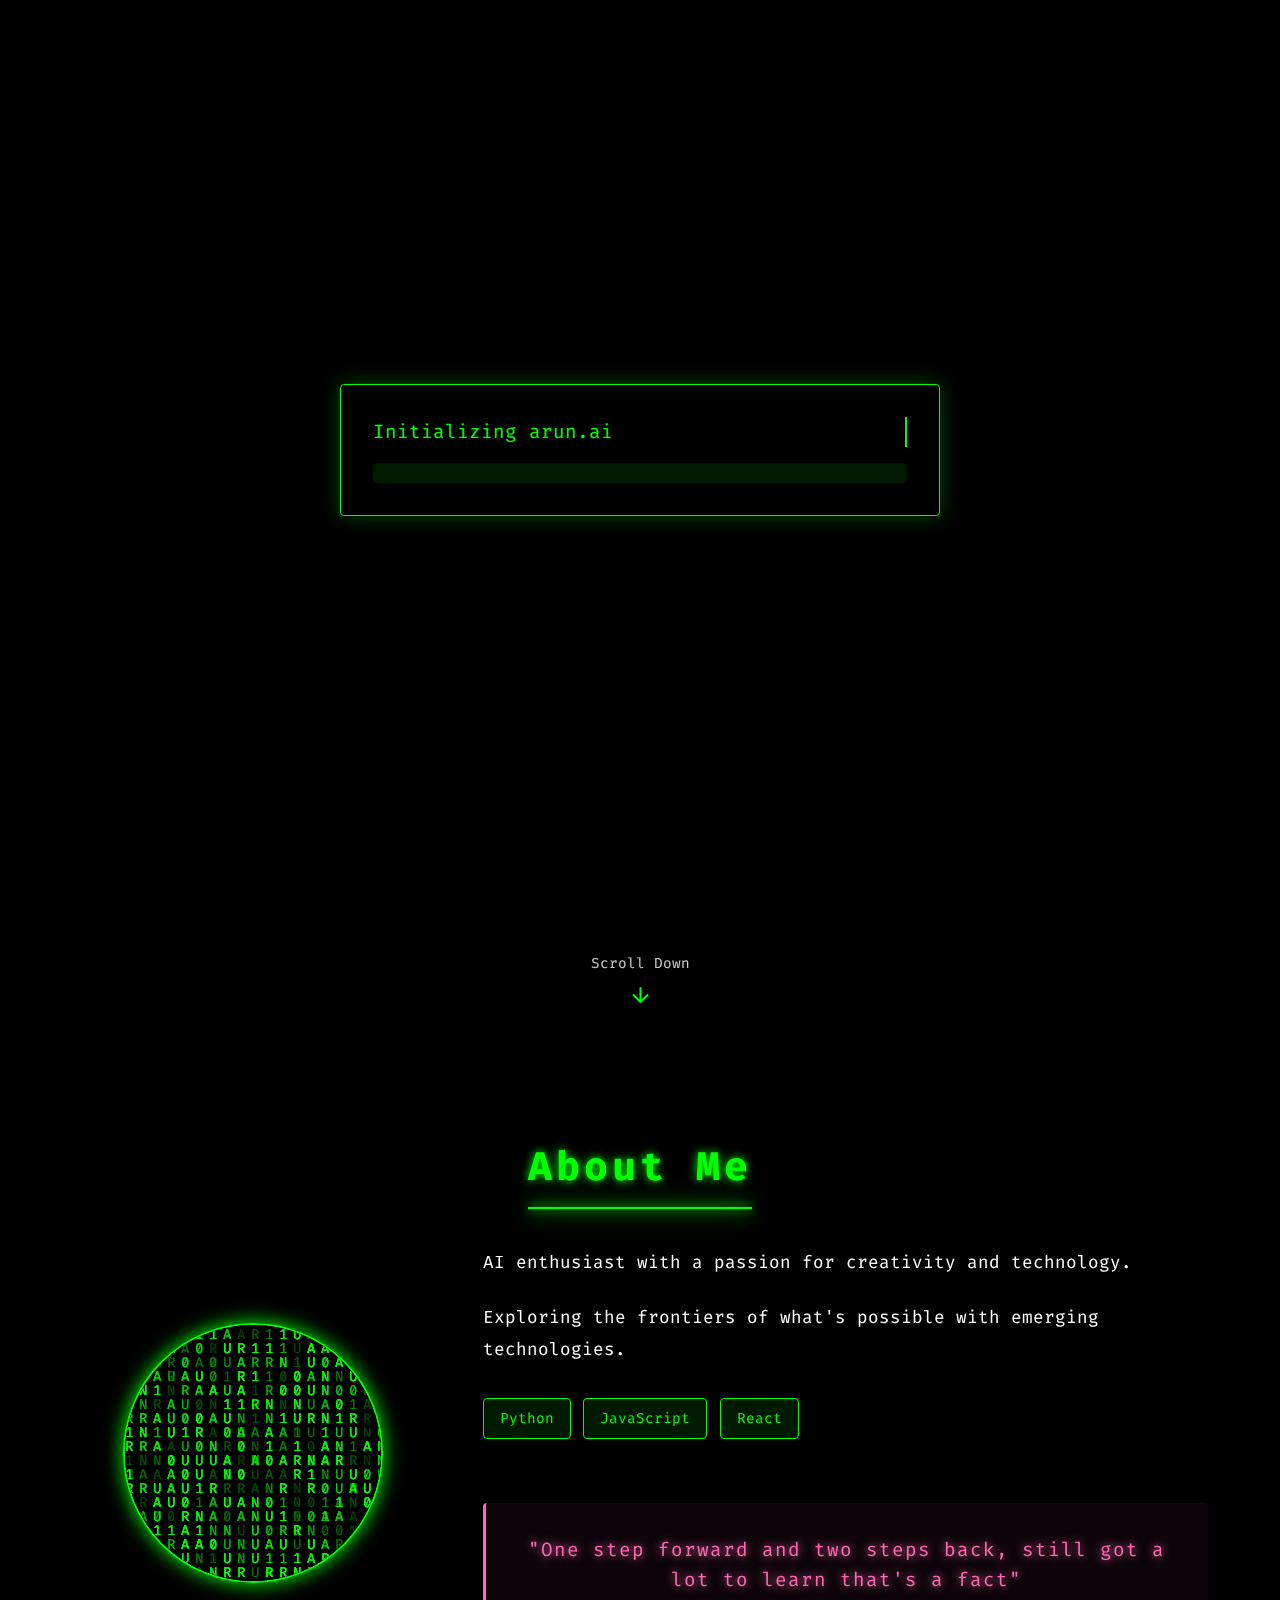
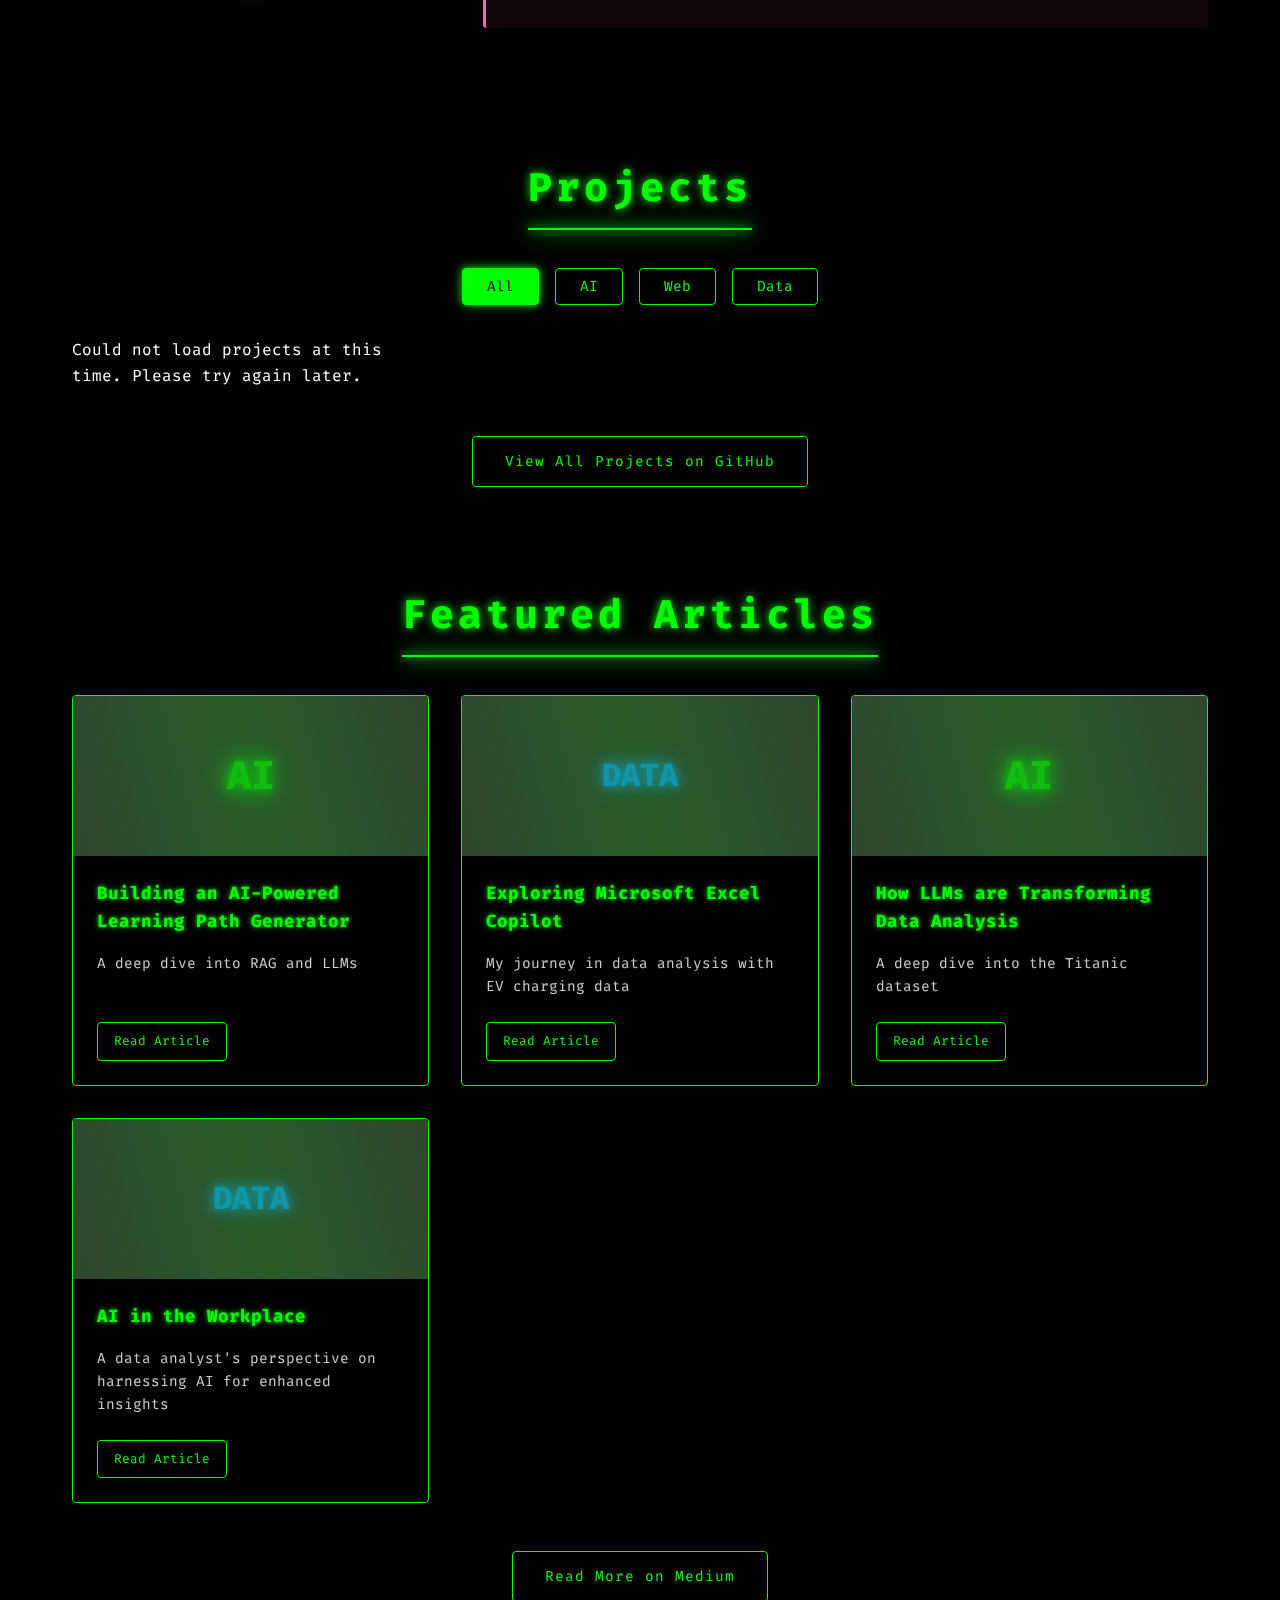
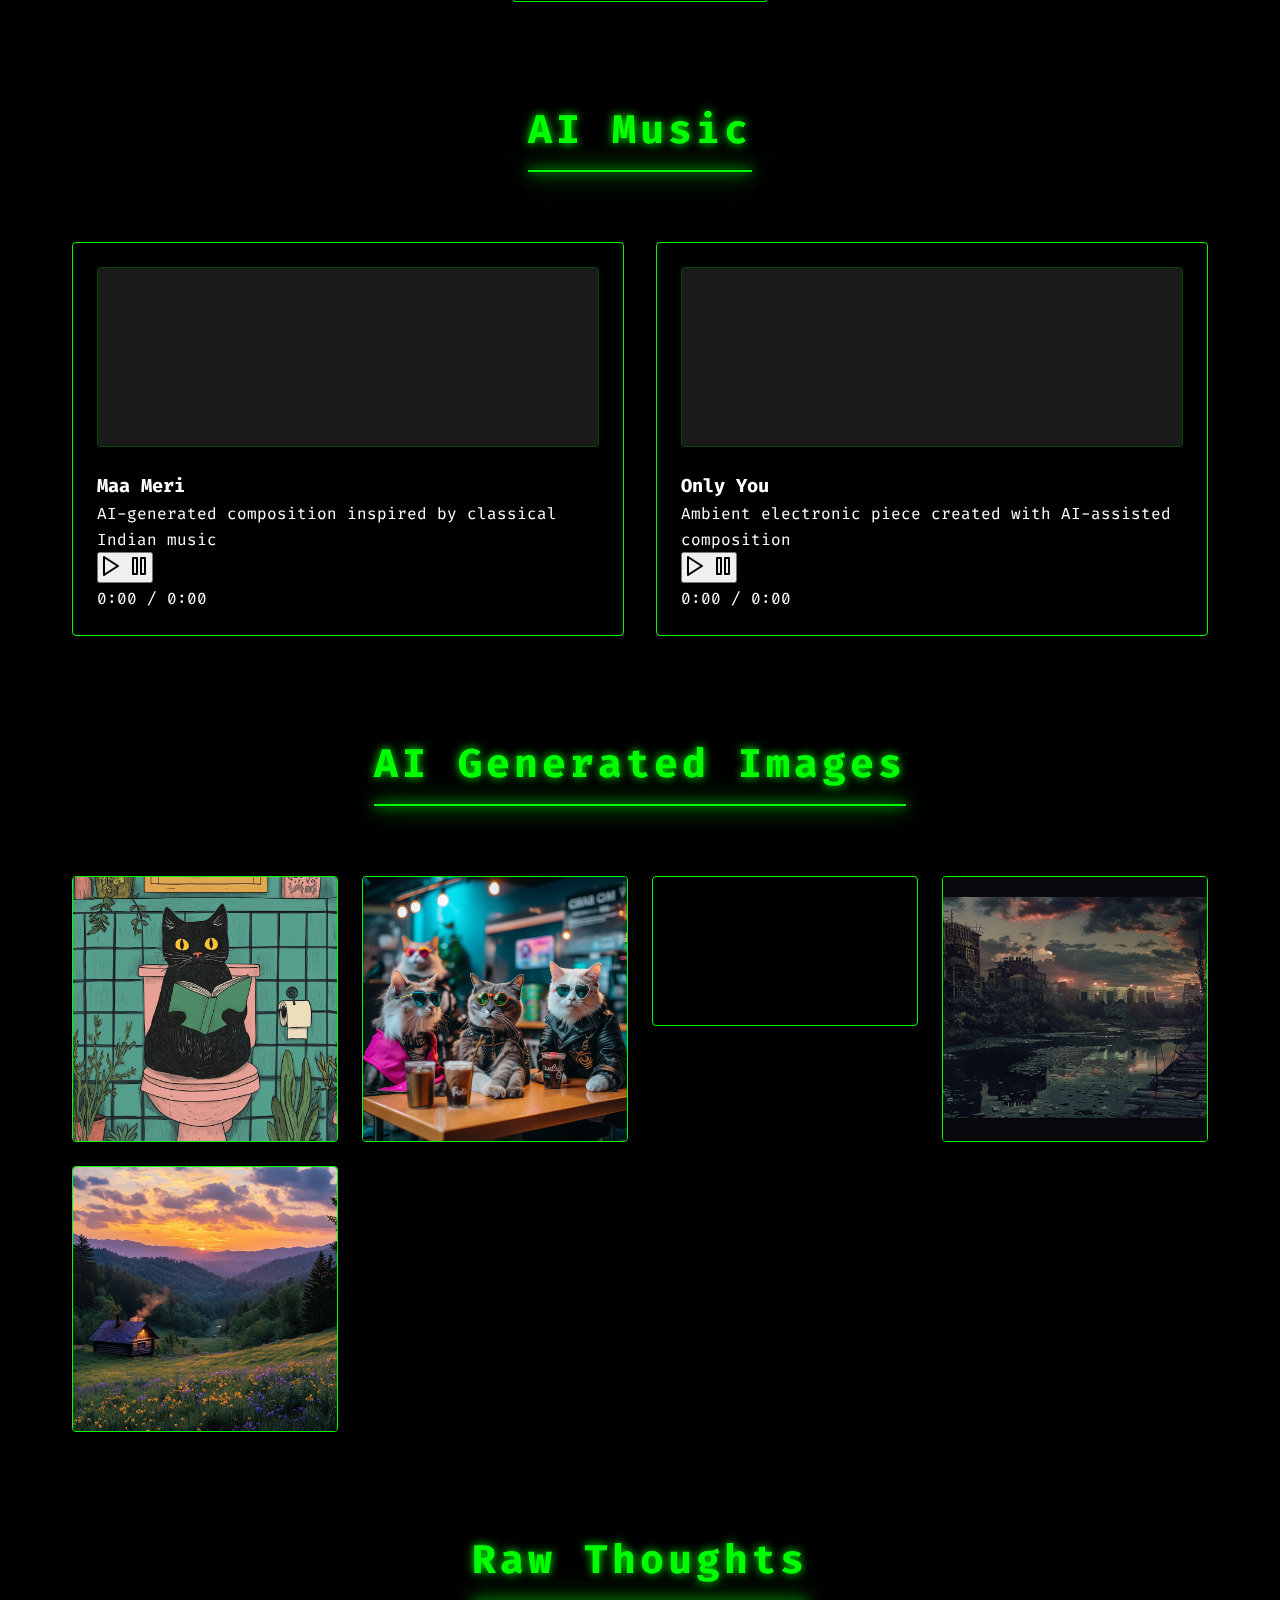
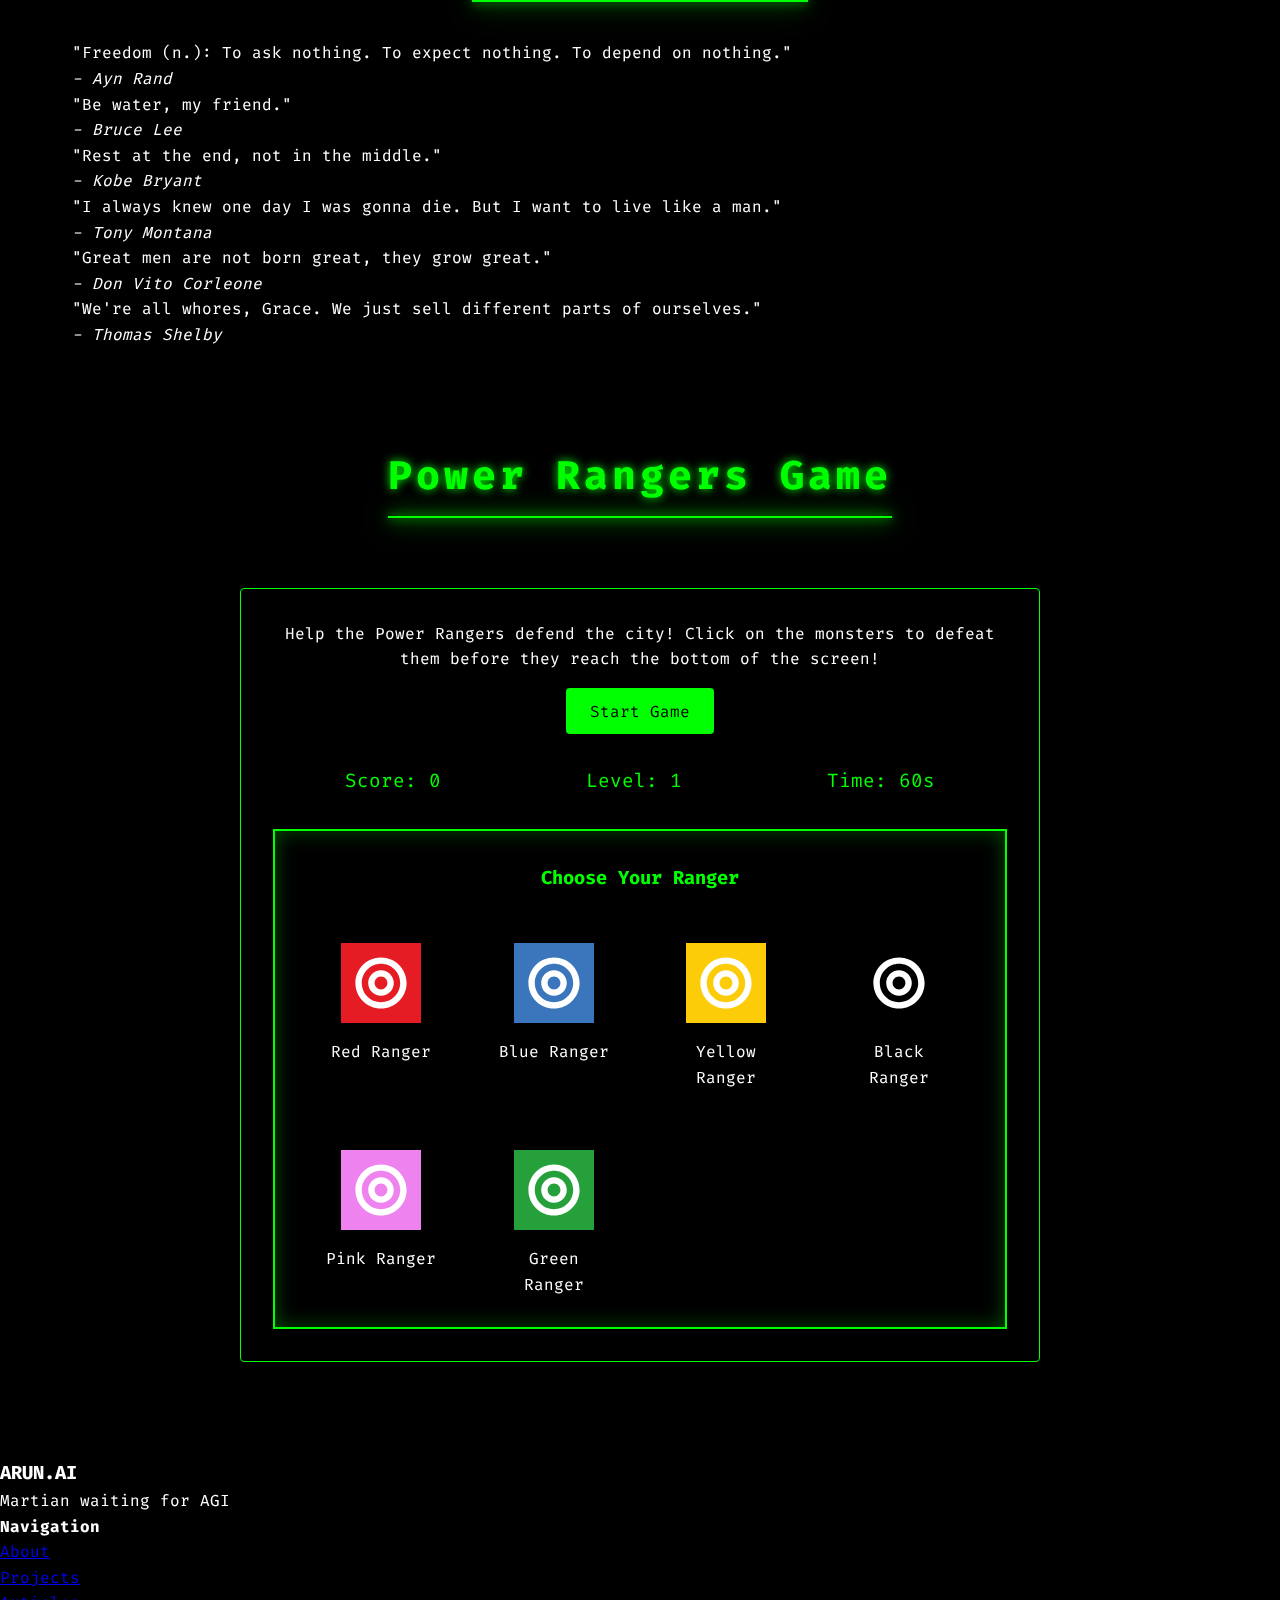
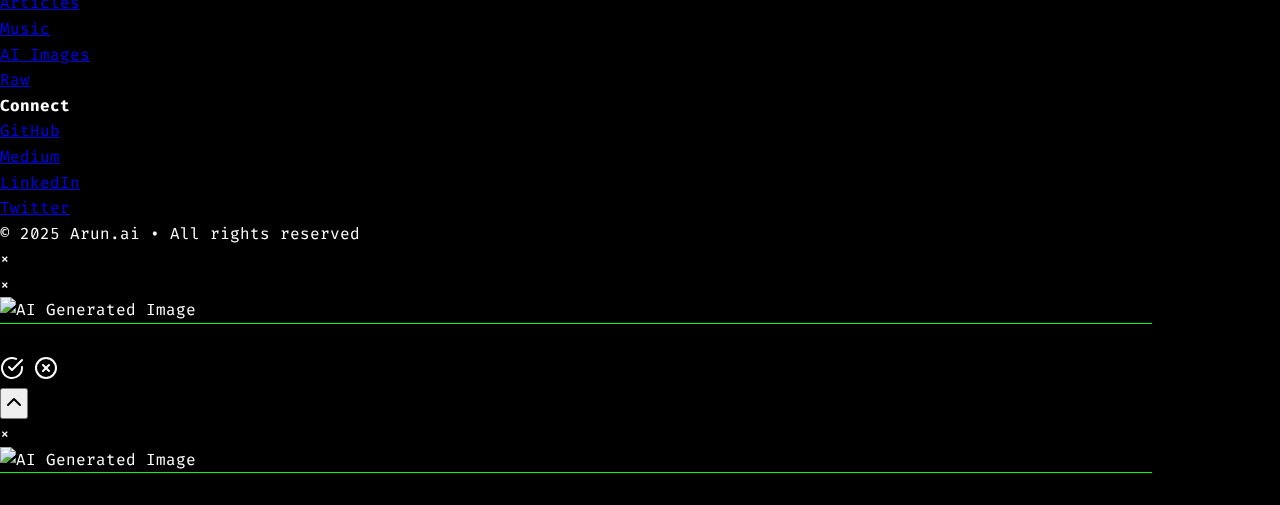
==== commit c936ed83: "Added Power Rangers mini-game" ====
--- a/index.html
+++ b/index.html
@@ -43,6 +43,7 @@
                 <li><a href="#music">Music</a></li>
                 <li><a href="#images">AI Images</a></li>
                 <li><a href="#raw">Raw</a></li>
+                <li><a href="#game">Game</a></li>
                 <li><button class="theme-toggle" aria-label="Toggle dark/light mode">
                     <svg class="sun-icon" xmlns="http://www.w3.org/2000/svg" width="24" height="24" viewBox="0 0 24 24" fill="none" stroke="currentColor" stroke-width="2" stroke-linecap="round" stroke-linejoin="round">
                         <circle cx="12" cy="12" r="5"></circle>
@@ -106,9 +107,7 @@
                         "One step forward and two steps back, still got a lot to learn that's a fact"
                     </div>
                 </div>
-                    <div class="song-quote">
-                        "One step forward and two steps back, still got a lot to learn that's a fact"
-                    </div>
+                    
                 </div>
             </div>
         </section>
@@ -288,6 +287,64 @@
                 </blockquote>
             </div>
         </section>
+        <!-- Add this section to your index.html -->
+<section id="game">
+    <h2>Power Rangers Game</h2>
+    <div class="game-container">
+        <div class="game-intro">
+            <p>Help the Power Rangers defend the city! Click on the monsters to defeat them before they reach the bottom of the screen!</p>
+            <button id="start-game" class="game-btn">Start Game</button>
+            <div class="game-score">
+                <span>Score: <span id="score">0</span></span>
+                <span>Level: <span id="level">1</span></span>
+                <span>Time: <span id="time">60</span>s</span>
+            </div>
+        </div>
+        <div id="game-area">
+            <div id="ranger-select" class="ranger-select">
+                <h3>Choose Your Ranger</h3>
+                <div class="rangers-grid">
+                    <div class="ranger-option" data-ranger="red">
+                        <div class="ranger red-ranger"></div>
+                        <p>Red Ranger</p>
+                    </div>
+                    <div class="ranger-option" data-ranger="blue">
+                        <div class="ranger blue-ranger"></div>
+                        <p>Blue Ranger</p>
+                    </div>
+                    <div class="ranger-option" data-ranger="yellow">
+                        <div class="ranger yellow-ranger"></div>
+                        <p>Yellow Ranger</p>
+                    </div>
+                    <div class="ranger-option" data-ranger="black">
+                        <div class="ranger black-ranger"></div>
+                        <p>Black Ranger</p>
+                    </div>
+                    <div class="ranger-option" data-ranger="pink">
+                        <div class="ranger pink-ranger"></div>
+                        <p>Pink Ranger</p>
+                    </div>
+                    <div class="ranger-option" data-ranger="green">
+                        <div class="ranger green-ranger"></div>
+                        <p>Green Ranger</p>
+                    </div>
+                </div>
+            </div>
+            <div id="game-play-area" class="hidden">
+                <div id="player" class="player"></div>
+            </div>
+            <div id="game-over" class="game-message hidden">
+                <h3>Game Over!</h3>
+                <p>Your final score: <span id="final-score">0</span></p>
+                <button id="play-again" class="game-btn">Play Again</button>
+            </div>
+            <div id="level-up" class="game-message hidden">
+                <h3>Level Up!</h3>
+                <p>Get ready for more monsters!</p>
+            </div>
+        </div>
+    </div>
+</section> 
     </main>
 
     <footer>
--- a/styles.css
+++ b/styles.css
@@ -2037,4 +2037,304 @@
     width: 100%;
     height: 100%;
     object-fit: cover;
+}
+/* Add this to your styles.css file */
+
+/* Game Section */
+.game-container {
+    background: rgba(0, 0, 0, 0.7);
+    border: 1px solid var(--neon-green);
+    border-radius: var(--border-radius);
+    padding: 2rem;
+    margin: 2rem 0;
+    max-width: 800px;
+    margin-left: auto;
+    margin-right: auto;
+}
+
+.game-intro {
+    text-align: center;
+    margin-bottom: 2rem;
+}
+
+.game-btn {
+    background-color: var(--neon-green);
+    color: var(--bg-dark);
+    border: none;
+    padding: 0.8rem 1.5rem;
+    border-radius: var(--border-radius);
+    font-family: 'Fira Code', monospace;
+    font-size: 1rem;
+    cursor: pointer;
+    margin: 1rem 0;
+    transition: all var(--transition-medium) ease;
+}
+
+.game-btn:hover {
+    transform: translateY(-3px);
+    box-shadow: 0 0 15px var(--neon-green);
+}
+
+.game-score {
+    display: flex;
+    justify-content: space-around;
+    margin: 1rem 0;
+    font-size: 1.2rem;
+    color: var(--neon-green);
+}
+
+#game-area {
+    position: relative;
+    width: 100%;
+    height: 500px;
+    background-color: rgba(0, 0, 0, 0.5);
+    border: 2px solid var(--neon-green);
+    overflow: hidden;
+    box-shadow: 0 0 20px rgba(0, 255, 0, 0.3) inset;
+}
+
+.ranger-select {
+    padding: 2rem;
+    text-align: center;
+}
+
+.ranger-select h3 {
+    color: var(--neon-green);
+    margin-bottom: 2rem;
+}
+
+.rangers-grid {
+    display: grid;
+    grid-template-columns: repeat(auto-fit, minmax(120px, 1fr));
+    gap: 1.5rem;
+}
+
+.ranger-option {
+    cursor: pointer;
+    transition: all var(--transition-medium) ease;
+    padding: 1rem;
+    border-radius: var(--border-radius);
+    border: 2px solid transparent;
+}
+
+.ranger-option:hover {
+    background-color: rgba(0, 255, 0, 0.1);
+    transform: translateY(-5px);
+    border-color: var(--neon-green);
+}
+
+.ranger {
+    width: 80px;
+    height: 80px;
+    margin: 0 auto;
+    background-size: contain;
+    background-repeat: no-repeat;
+    background-position: center;
+}
+
+.red-ranger {
+    background-color: #e51c24;
+}
+
+.blue-ranger {
+    background-color: #3b75bb;
+}
+
+.yellow-ranger {
+    background-color: #fdcc09;
+}
+
+.black-ranger {
+    background-color: #000000;
+}
+
+.pink-ranger {
+    background-color: #ee82ee;
+}
+
+.green-ranger {
+    background-color: #25a03b;
+}
+
+.ranger::before {
+    content: '';
+    display: block;
+    width: 100%;
+    height: 100%;
+    background-image: url("data:image/svg+xml,%3Csvg xmlns='http://www.w3.org/2000/svg' viewBox='0 0 20 20'%3E%3Cpath d='M10 2C5.58 2 2 5.58 2 10s3.58 8 8 8 8-3.58 8-8-3.58-8-8-8zm0 14c-3.31 0-6-2.69-6-6s2.69-6 6-6 6 2.69 6 6-2.69 6-6 6z' fill='white'/%3E%3Cpath d='M10 6c-2.21 0-4 1.79-4 4s1.79 4 4 4 4-1.79 4-4-1.79-4-4-4zm0 6c-1.1 0-2-.9-2-2s.9-2 2-2 2 .9 2 2-.9 2-2 2z' fill='white'/%3E%3C/svg%3E");
+    background-size: 80%;
+    background-position: center;
+    background-repeat: no-repeat;
+}
+
+.ranger-option p {
+    margin-top: 1rem;
+    color: var(--text-white);
+}
+
+#game-play-area {
+    position: absolute;
+    top: 0;
+    left: 0;
+    width: 100%;
+    height: 100%;
+}
+
+.player {
+    position: absolute;
+    bottom: 20px;
+    left: 50%;
+    transform: translateX(-50%);
+    width: 60px;
+    height: 60px;
+    border-radius: 50%;
+    z-index: 10;
+    transition: left 0.1s ease;
+}
+
+.player::after {
+    content: '';
+    position: absolute;
+    top: -15px;
+    left: 50%;
+    transform: translateX(-50%);
+    width: 20px;
+    height: 20px;
+    background-color: var(--neon-green);
+    clip-path: polygon(50% 0%, 0% 100%, 100% 100%);
+}
+
+.monster {
+    position: absolute;
+    width: 50px;
+    height: 50px;
+    background-color: purple;
+    border-radius: 5px;
+    cursor: pointer;
+    animation: monsterShake 0.5s infinite alternate;
+    z-index: 5;
+}
+
+.monster::before, .monster::after {
+    content: '';
+    position: absolute;
+    width: 15px;
+    height: 15px;
+    background-color: yellow;
+    border-radius: 50%;
+    top: 10px;
+}
+
+.monster::before {
+    left: 8px;
+}
+
+.monster::after {
+    right: 8px;
+}
+
+.monster-mouth {
+    position: absolute;
+    width: 30px;
+    height: 10px;
+    background-color: red;
+    bottom: 10px;
+    left: 10px;
+    border-radius: 0 0 10px 10px;
+}
+
+.explosion {
+    position: absolute;
+    width: 60px;
+    height: 60px;
+    border-radius: 50%;
+    background: radial-gradient(circle, rgba(255,255,0,1) 0%, rgba(255,0,0,1) 70%, rgba(0,0,0,0) 100%);
+    animation: explode 0.5s forwards;
+    z-index: 20;
+}
+
+.beam {
+    position: absolute;
+    width: 5px;
+    background-color: var(--neon-green);
+    transform-origin: bottom center;
+    animation: beamShoot 0.3s forwards;
+    z-index: 15;
+}
+
+.game-message {
+    position: absolute;
+    top: 0;
+    left: 0;
+    width: 100%;
+    height: 100%;
+    display: flex;
+    flex-direction: column;
+    justify-content: center;
+    align-items: center;
+    background-color: rgba(0, 0, 0, 0.8);
+    z-index: 30;
+}
+
+.game-message h3 {
+    color: var(--neon-green);
+    font-size: 2.5rem;
+    margin-bottom: 1rem;
+    text-shadow: 0 0 10px var(--neon-green);
+}
+
+.game-message p {
+    color: var(--text-white);
+    font-size: 1.5rem;
+    margin-bottom: 2rem;
+}
+
+.level-text {
+    position: absolute;
+    font-size: 2rem;
+    color: var(--neon-green);
+    top: 50%;
+    left: 50%;
+    transform: translate(-50%, -50%);
+    text-shadow: 0 0 10px var(--neon-green);
+}
+
+.hidden {
+    display: none !important;
+}
+
+@keyframes monsterShake {
+    0% { transform: translateX(-2px) }
+    100% { transform: translateX(2px) }
+}
+
+@keyframes explode {
+    0% { transform: scale(0.5); opacity: 1; }
+    100% { transform: scale(2); opacity: 0; }
+}
+
+@keyframes beamShoot {
+    0% { height: 0; }
+    100% { height: 100%; }
+}
+
+@media (max-width: 768px) {
+    .rangers-grid {
+        grid-template-columns: repeat(3, 1fr);
+    }
+    
+    .game-score {
+        flex-direction: column;
+        gap: 0.5rem;
+    }
+    
+    #game-area {
+        height: 400px;
+    }
+}
+
+@media (max-width: 480px) {
+    .rangers-grid {
+        grid-template-columns: repeat(2, 1fr);
+    }
 }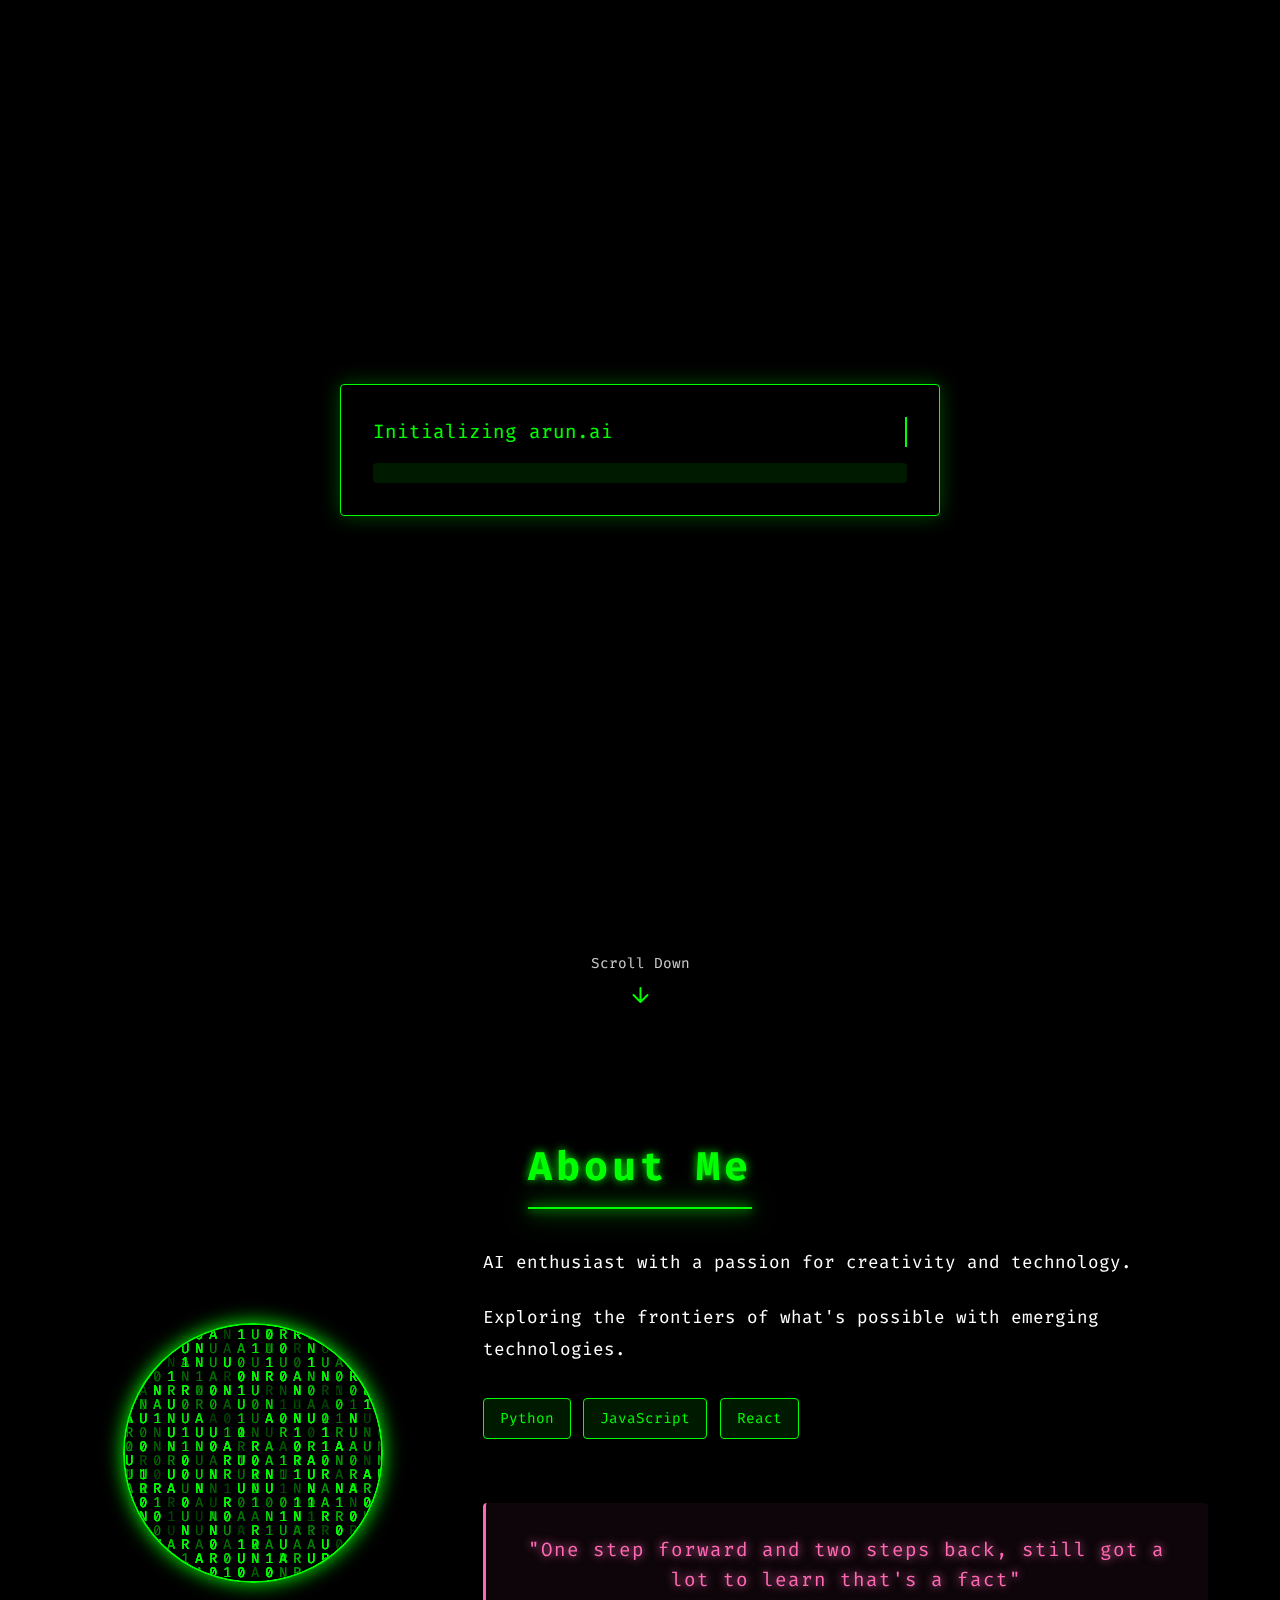
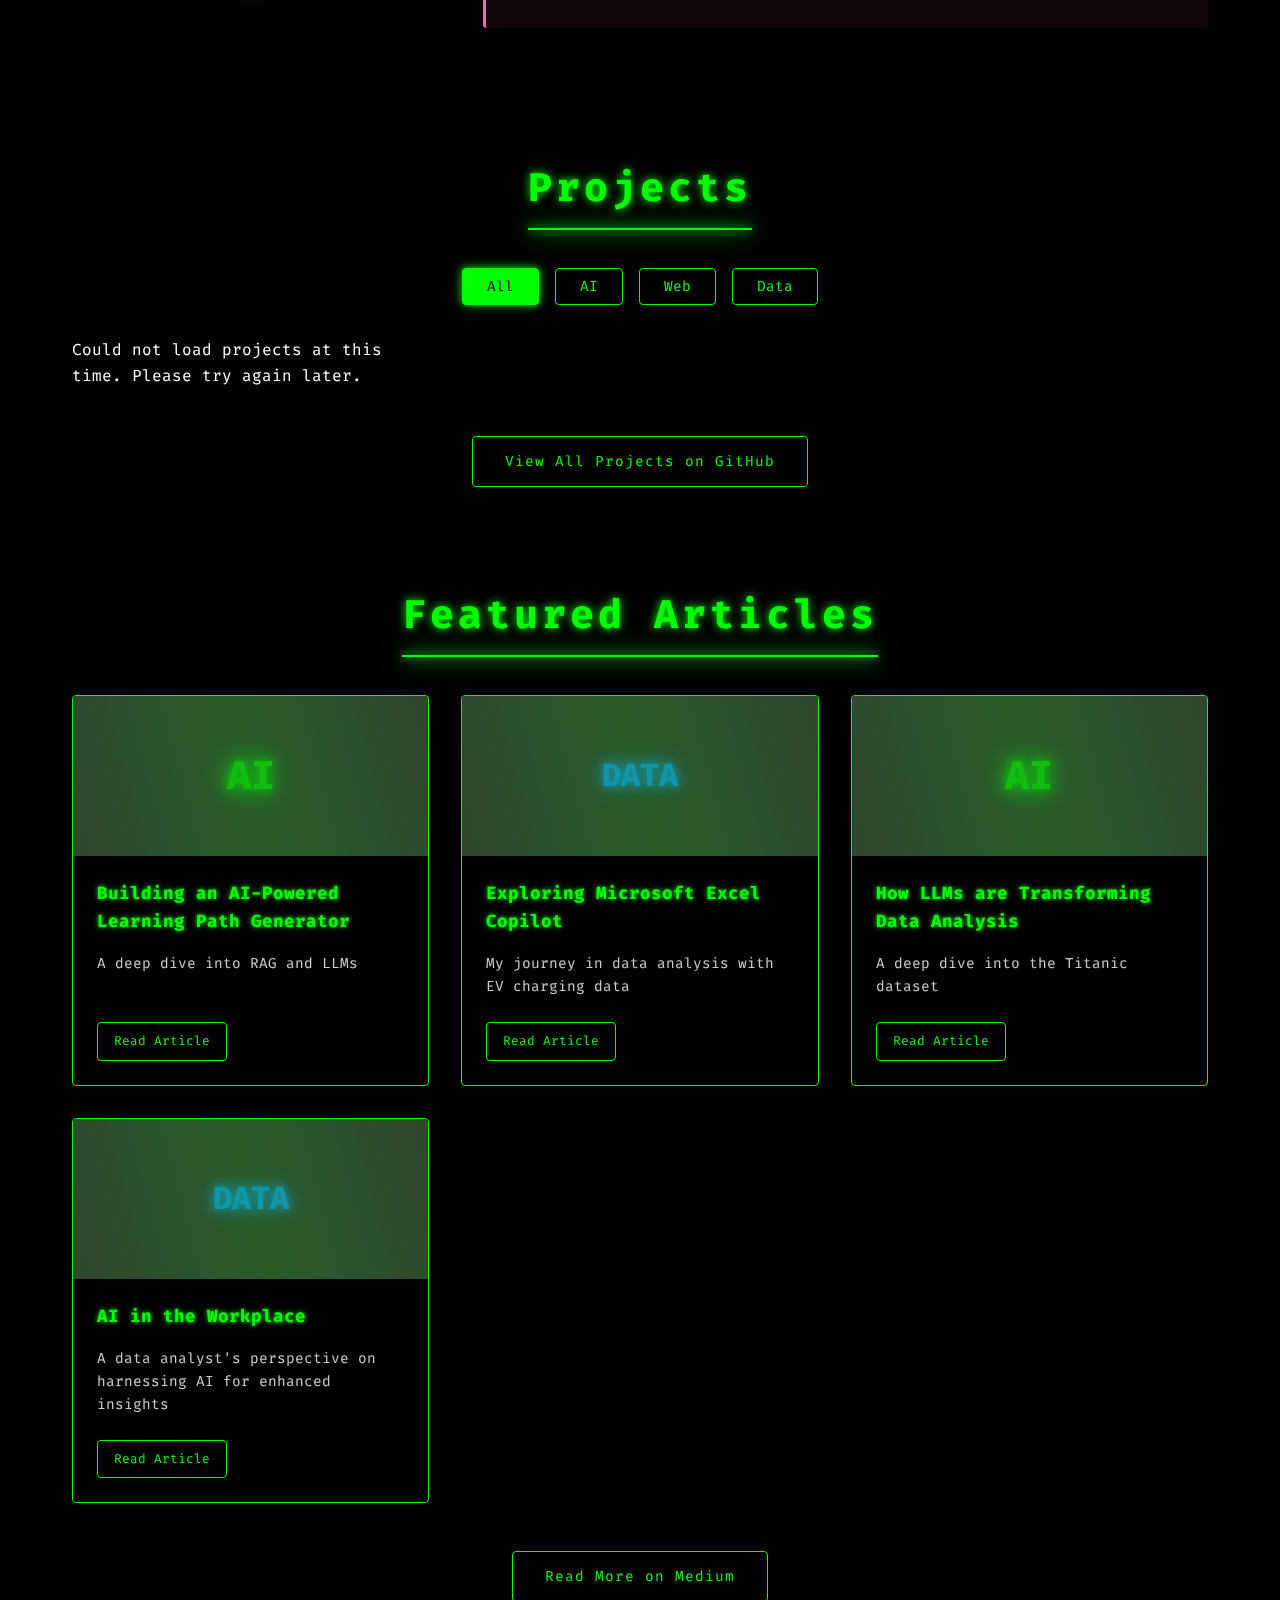
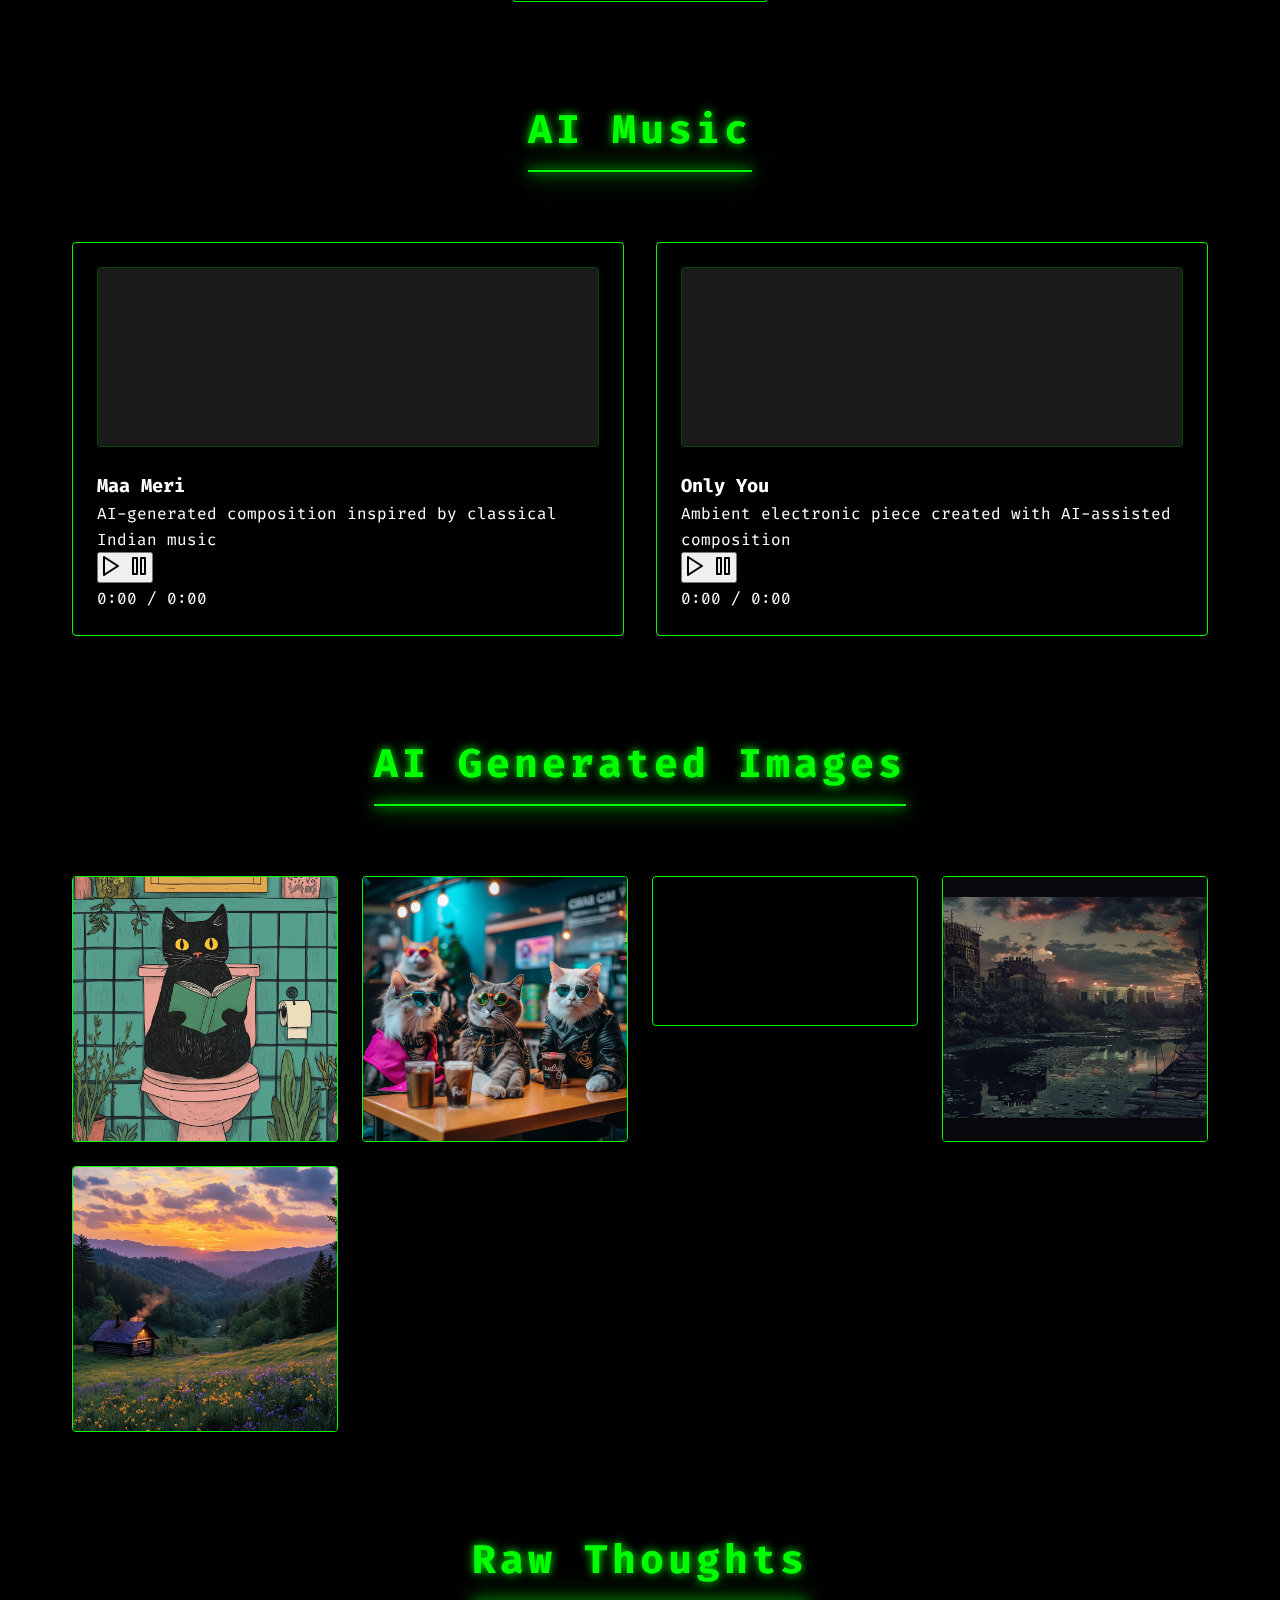
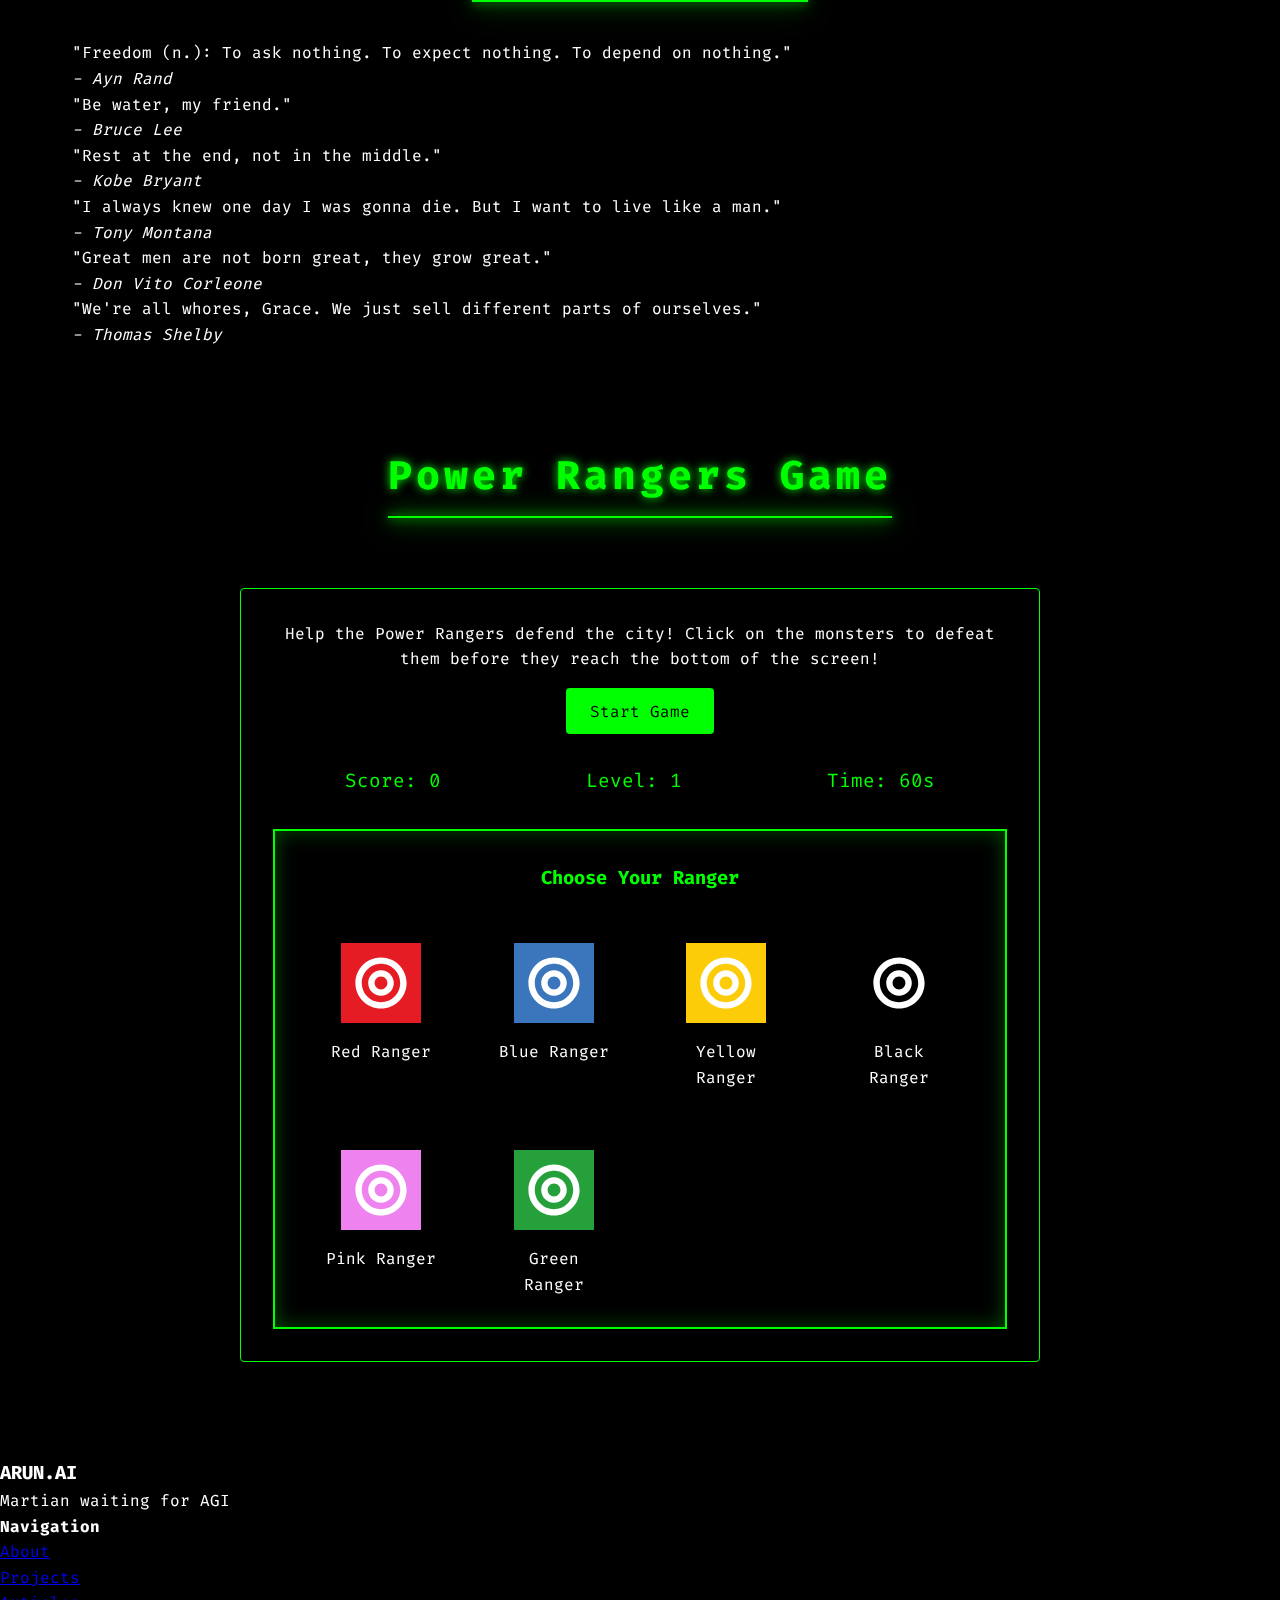
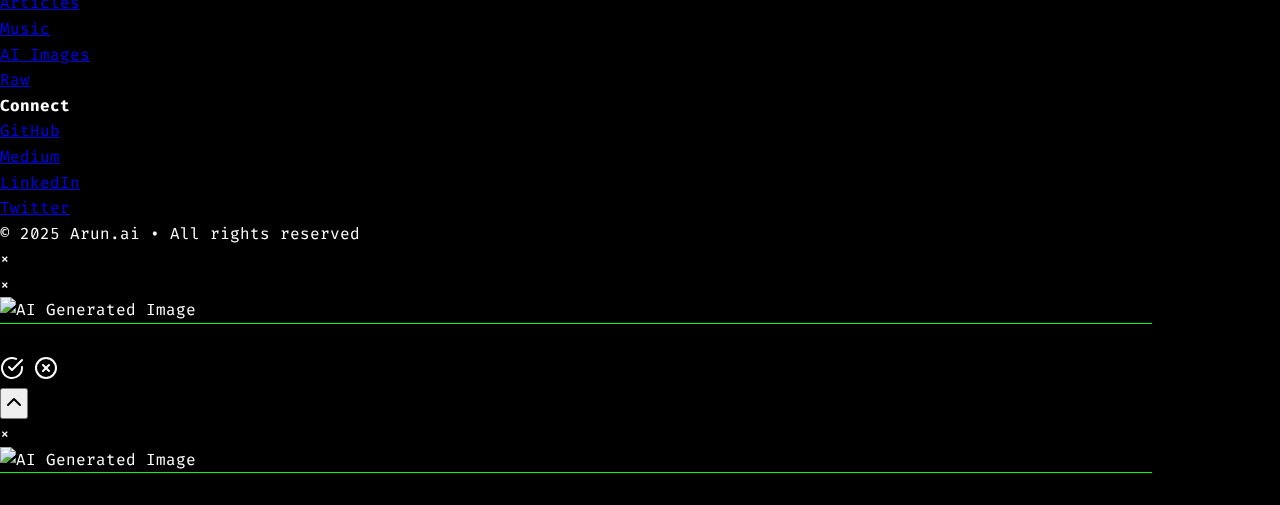
==== commit b2b7a64d: "Enhanced mobile experience for Instagram visitors" ====
--- a/index.html
+++ b/index.html
@@ -13,6 +13,13 @@
     <meta property="og:description" content="Arun's personal website - AI Developer, Software Engineer, and Martian waiting for AGI">
     <meta property="og:url" content="https://arun.ai">
     <meta property="og:type" content="website">
+    <!-- Add these meta tags to the <head> section of your index.html file -->
+    <meta name="viewport" content="width=device-width, initial-scale=1.0, maximum-scale=1.0, user-scalable=no">
+    <meta name="theme-color" content="#000000">
+    <meta name="apple-mobile-web-app-capable" content="yes">
+    <meta name="apple-mobile-web-app-status-bar-style" content="black-translucent">
+    <meta name="format-detection" content="telephone=no">
+    <link rel="apple-touch-icon" href="favicon.ico">
 </head>
 <body>
     <div id="matrix-background"></div>
--- a/styles.css
+++ b/styles.css
@@ -2337,4 +2337,237 @@
     .rangers-grid {
         grid-template-columns: repeat(2, 1fr);
     }
-}+}
+/* Add these mobile-friendly CSS improvements to your styles.css file */
+
+/* Better mobile base styles */
+@media (max-width: 768px) {
+    header {
+        padding: 1rem 0.5rem;
+    }
+    
+    .logo {
+        font-size: 2rem;
+    }
+    
+    .caption {
+        font-size: 0.8rem;
+    }
+    
+    main {
+        padding: 0 0.5rem;
+    }
+    
+    h2 {
+        font-size: 1.8rem;
+    }
+    
+    section {
+        margin: 3rem 0;
+    }
+    
+    .about-container {
+        grid-template-columns: 1fr;
+    }
+    
+    .avatar-container {
+        width: 180px;
+        height: 180px;
+        margin: 0 auto 1.5rem;
+    }
+    
+    .about-text p {
+        font-size: 0.95rem;
+    }
+    
+    .project, .medium-article, .music-player, .ai-image-card {
+        padding: 1rem;
+    }
+    
+    .music-player h3 {
+        font-size: 1rem;
+    }
+    
+    .music-description {
+        font-size: 0.8rem;
+    }
+    
+    /* Improved mobile menu */
+    nav.active ul {
+        padding: 4rem 1rem 2rem;
+        gap: 1.5rem;
+    }
+    
+    .mobile-menu-toggle {
+        display: block;
+        right: 1rem;
+        top: 1.5rem;
+        z-index: 102;
+    }
+    
+    /* Improved mobile game experience */
+    #game-area {
+        height: 350px;
+    }
+    
+    .game-container {
+        padding: 1rem;
+    }
+    
+    .rangers-grid {
+        grid-template-columns: repeat(3, 1fr);
+        gap: 0.5rem;
+    }
+    
+    .ranger {
+        width: 60px;
+        height: 60px;
+    }
+    
+    .ranger-option p {
+        font-size: 0.8rem;
+    }
+    
+    .game-btn {
+        font-size: 0.9rem;
+        padding: 0.7rem 1.2rem;
+    }
+    
+    .game-score {
+        font-size: 1rem;
+    }
+    
+    /* Better touch targets */
+    .play-button, .filter-btn, #back-to-top, .ranger-option {
+        min-height: 44px;
+    }
+    
+    /* Improved mobile footer */
+    footer {
+        padding: 2rem 1rem 1rem;
+    }
+}
+
+/* Extra small devices */
+@media (max-width: 480px) {
+    .logo {
+        font-size: 1.7rem;
+    }
+    
+    .mobile-menu-toggle {
+        right: 0.5rem;
+    }
+    
+    .image-grid, #projects-container, .articles-grid, .music-grid, .quotes-container {
+        grid-template-columns: 1fr;
+    }
+    
+    .glitch-text {
+        font-size: 2rem;
+    }
+    
+    .typewriter {
+        font-size: 0.9rem;
+    }
+    
+    .ranger {
+        width: 50px;
+        height: 50px;
+    }
+    
+    #game-area {
+        height: 300px;
+    }
+    
+    .player {
+        width: 50px;
+        height: 50px;
+    }
+    
+    .modal-content {
+        width: 95%;
+        padding: 1rem;
+    }
+    
+    .toast {
+        width: 90%;
+        right: 5%;
+    }
+}
+
+/* Optimize initial load experience for mobile */
+.loading-screen {
+    display: flex;
+    justify-content: center;
+    align-items: center;
+    position: fixed;
+    top: 0;
+    left: 0;
+    width: 100%;
+    height: 100%;
+    background-color: var(--bg-dark);
+    z-index: 9999;
+}
+
+/* Fix viewport issues */
+@viewport {
+    width: device-width;
+    zoom: 1.0;
+}
+
+/* Improved touch interactions */
+a, button, .play-button, .ai-image-card, .project, .medium-article {
+    -webkit-tap-highlight-color: transparent;
+}
+
+button, [role="button"] {
+    cursor: pointer;
+    touch-action: manipulation;
+}
+
+/* Prevent text size adjustment on orientation change */
+html {
+    -webkit-text-size-adjust: 100%;
+}
+
+/* Prevent form zooming on iOS */
+input, select, textarea {
+    font-size: 16px;
+}
+
+/* Mobile-friendly scrolling */
+html, body {
+    overflow-x: hidden;
+    position: relative;
+    width: 100%;
+}
+
+.instagram-visitor .intro-content {
+    padding-bottom: 2rem;
+}
+
+.instagram-highlight {
+    animation: pulse 2s;
+}
+
+@keyframes pulse {
+    0% { box-shadow: 0 0 0 0 rgba(0, 255, 0, 0.4); }
+    70% { box-shadow: 0 0 0 10px rgba(0, 255, 0, 0); }
+    100% { box-shadow: 0 0 0 0 rgba(0, 255, 0, 0); }
+}
+
+.instagram-back-button {
+    position: fixed;
+    bottom: 20px;
+    left: 50%;
+    transform: translateX(-50%);
+    background-color: #E1306C;
+    color: white;
+    padding: 10px 20px;
+    border-radius: 20px;
+    text-decoration: none;
+    font-weight: bold;
+    box-shadow: 0 2px 5px rgba(0,0,0,0.2);
+    z-index: 1000;
+    font-family: 'Fira Code', monospace;
+}
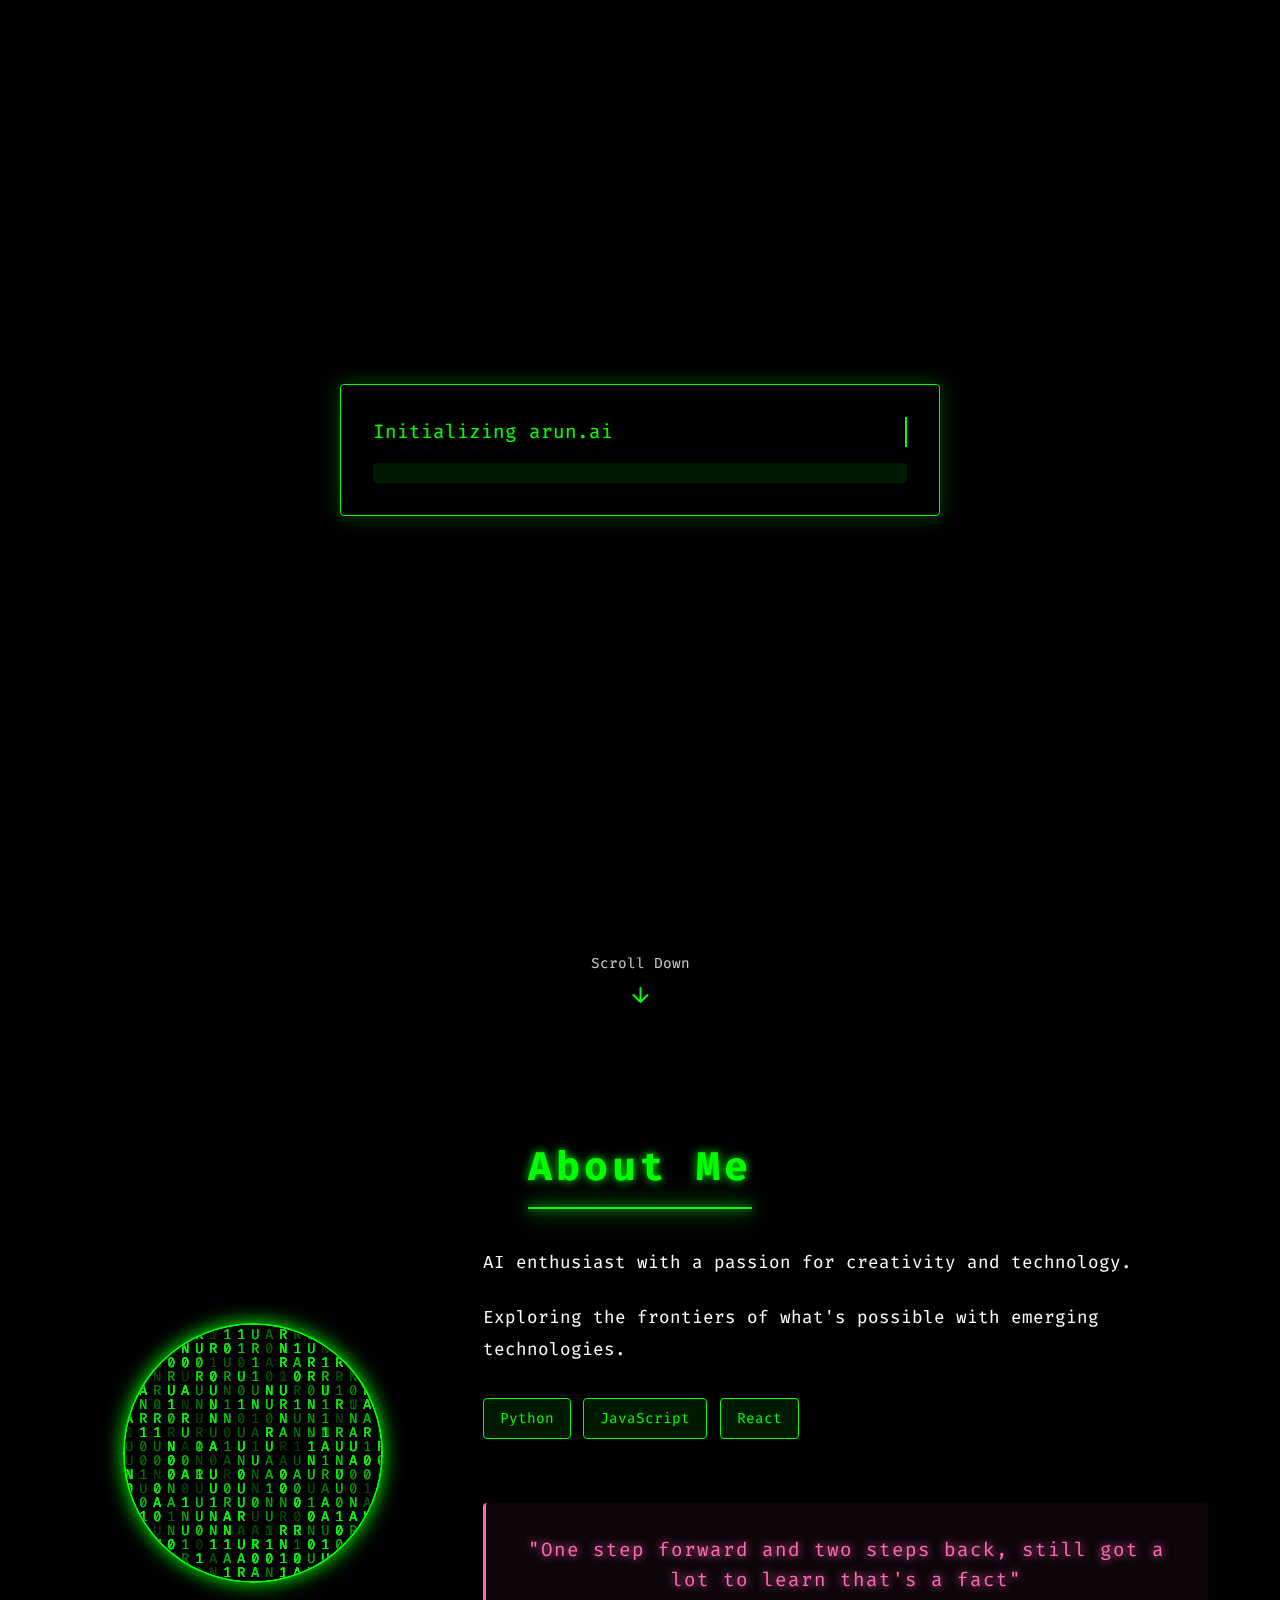
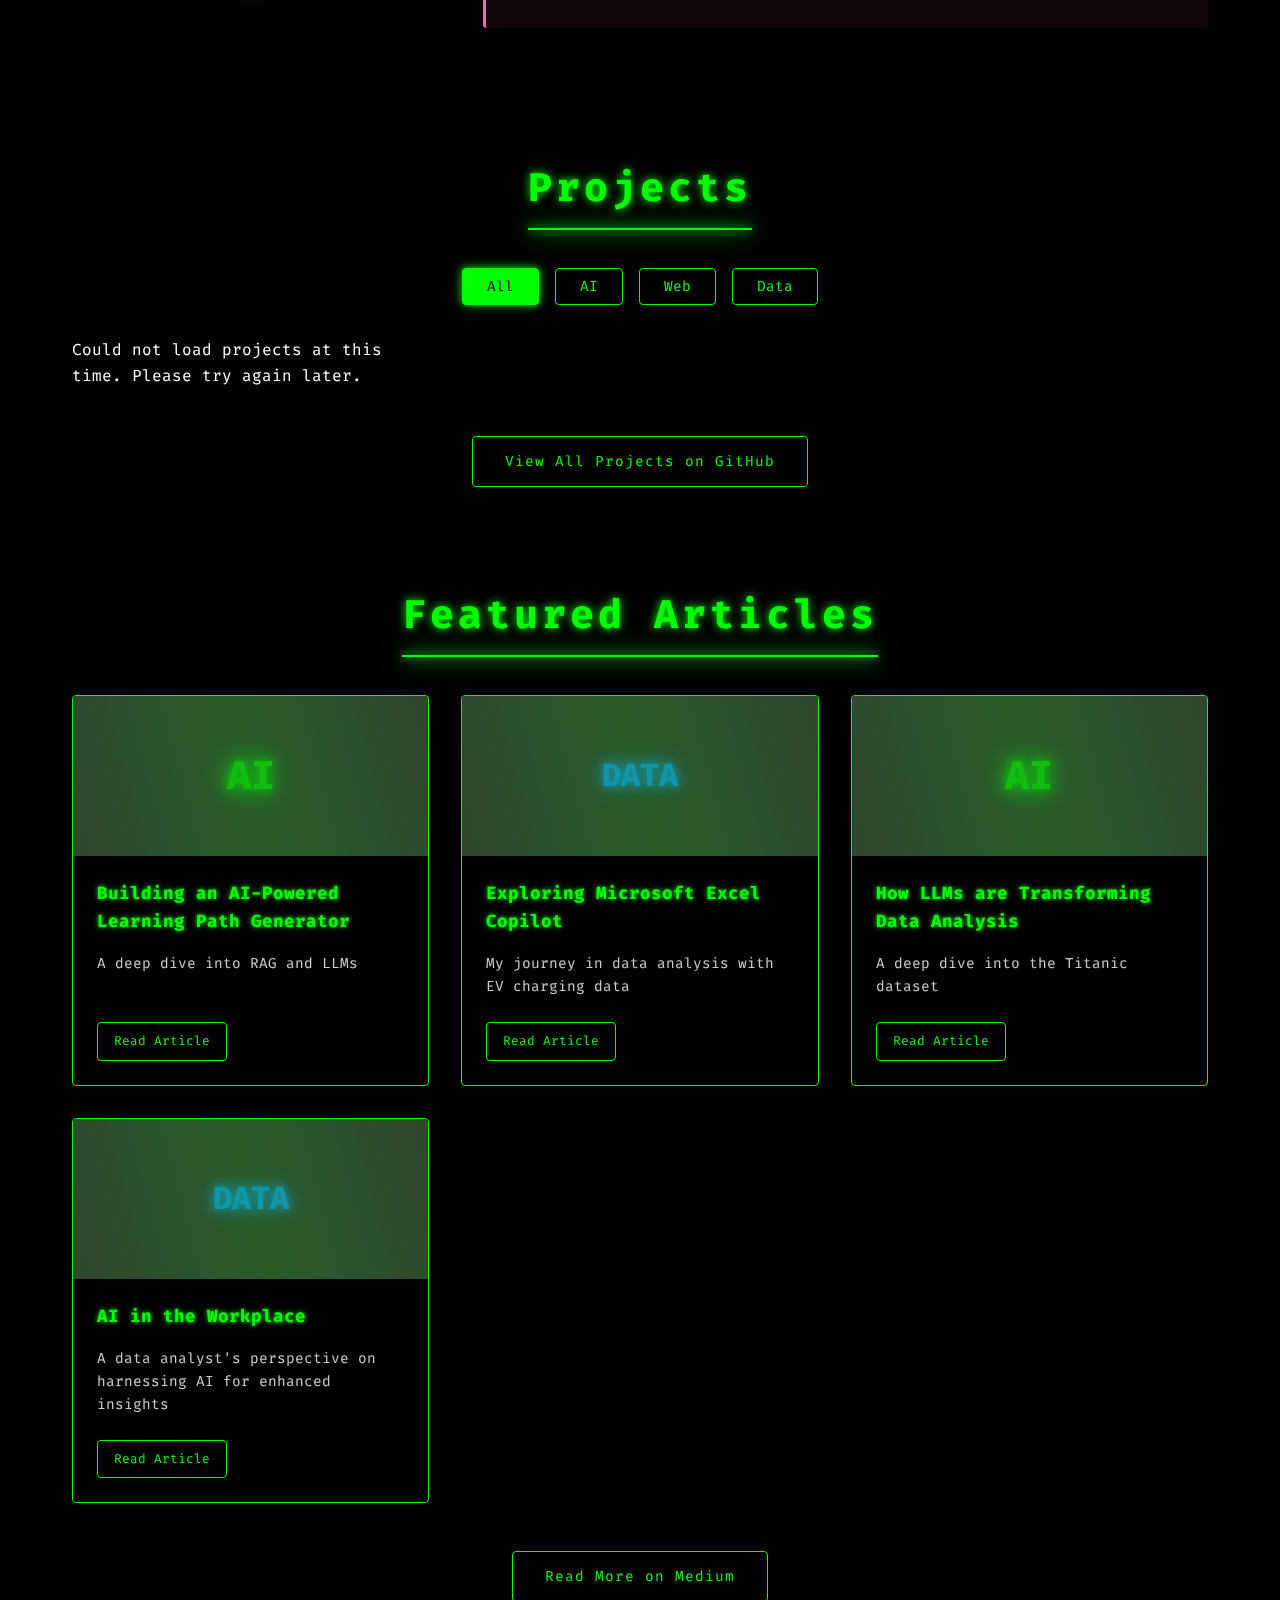
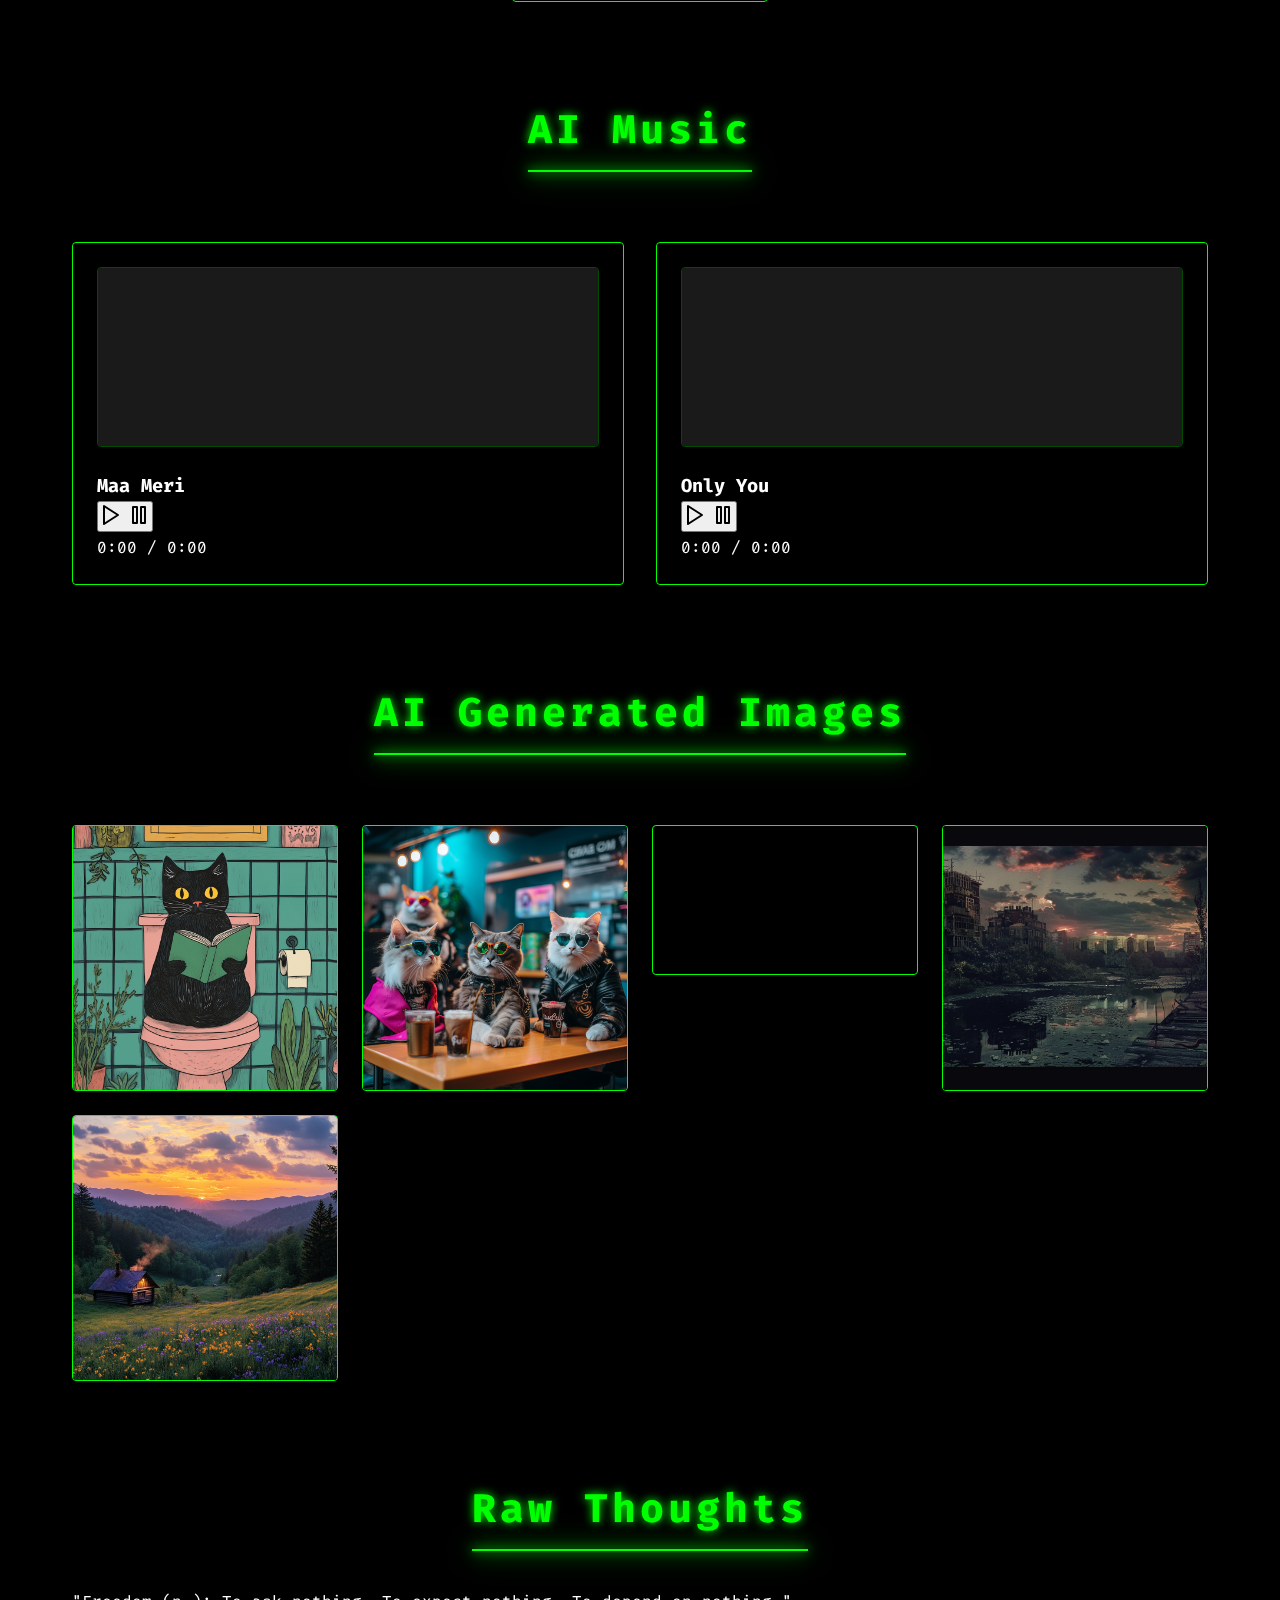
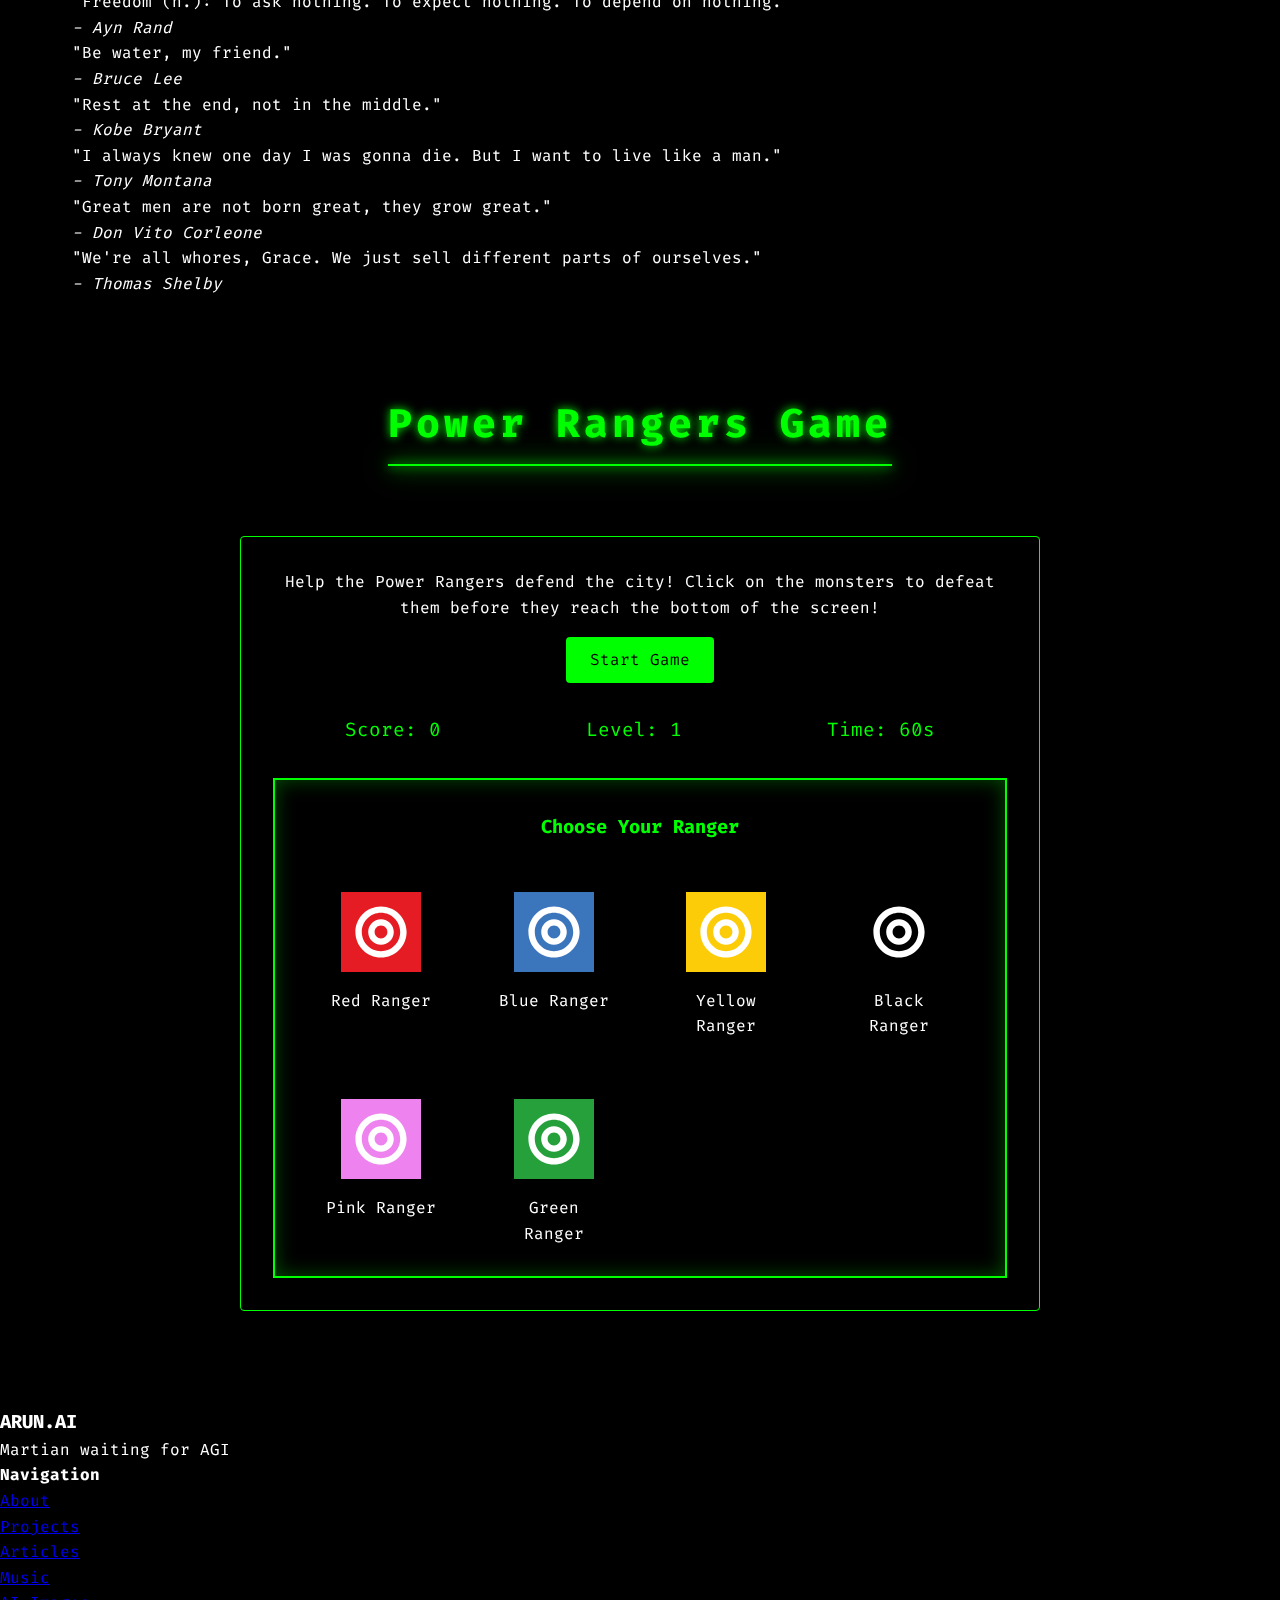
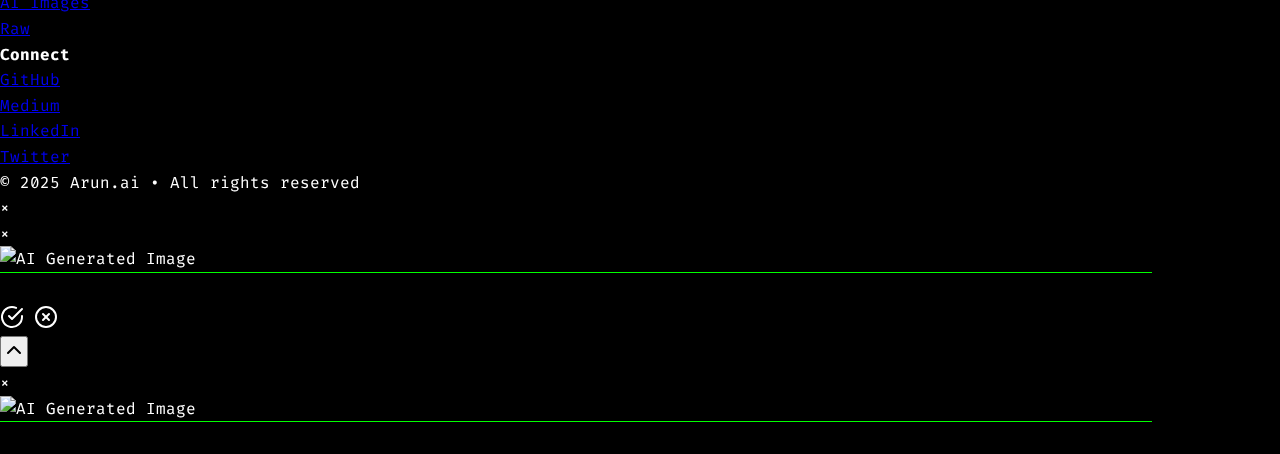
==== commit fbca7e8f: "Fix mobile navigation and audio player issues" ====
--- a/index.html
+++ b/index.html
@@ -190,6 +190,7 @@
             </div>
         </section>
 
+       
         <section id="music">
             <h2>AI Music</h2>
             <div class="music-grid">
@@ -200,7 +201,6 @@
                         </div>
                     </div>
                     <h3>Maa Meri</h3>
-                    <p class="music-description">AI-generated composition inspired by classical Indian music</p>
                     <div class="player-controls">
                         <button class="play-button" data-track="audio/Maa Meri.mp3">
                             <svg class="play-icon" xmlns="http://www.w3.org/2000/svg" width="24" height="24" viewBox="0 0 24 24" fill="none" stroke="currentColor" stroke-width="2" stroke-linecap="round" stroke-linejoin="round">
@@ -228,7 +228,6 @@
                         </div>
                     </div>
                     <h3>Only You</h3>
-                    <p class="music-description">Ambient electronic piece created with AI-assisted composition</p>
                     <div class="player-controls">
                         <button class="play-button" data-track="audio/Only You.mp3">
                             <svg class="play-icon" xmlns="http://www.w3.org/2000/svg" width="24" height="24" viewBox="0 0 24 24" fill="none" stroke="currentColor" stroke-width="2" stroke-linecap="round" stroke-linejoin="round">
--- a/styles.css
+++ b/styles.css
@@ -2571,3 +2571,134 @@
     z-index: 1000;
     font-family: 'Fira Code', monospace;
 }
+/* Fix for navigation overflow on mobile */
+@media (max-width: 768px) {
+    header {
+        padding: 1rem 0.5rem;
+        width: 100%;
+        box-sizing: border-box;
+        overflow: hidden;
+    }
+    
+    nav {
+        width: 100%;
+    }
+    
+    .logo-container {
+        max-width: 50%;
+    }
+    
+    .logo {
+        font-size: 1.8rem;
+        white-space: nowrap;
+    }
+    
+    .caption {
+        font-size: 0.7rem;
+    }
+    
+    /* Ensure mobile menu toggle is always visible */
+    .mobile-menu-toggle {
+        position: absolute;
+        right: 15px;
+        top: 50%;
+        transform: translateY(-50%);
+        z-index: 102;
+    }
+}
+
+/* Extra small devices */
+@media (max-width: 480px) {
+    .logo {
+        font-size: 1.5rem;
+    }
+    
+    .caption {
+        font-size: 0.6rem;
+    }
+}
+@media (max-width: 768px) {
+    /* Reduce animation intensity for better mobile performance */
+    #matrix-background canvas {
+        opacity: 0.7;
+    }
+}
+/* Mobile navigation fix - add this to your styles.css */
+
+@media (max-width: 768px) {
+    /* Complete overhaul of mobile navigation */
+    header {
+        flex-direction: column;
+        align-items: center;
+        padding: 1rem 0;
+    }
+    
+    .logo-container {
+        margin-bottom: 1rem;
+        text-align: center;
+    }
+    
+    .logo {
+        font-size: 2rem;
+    }
+    
+    nav {
+        width: 100%;
+    }
+    
+    nav ul {
+        flex-direction: row;
+        flex-wrap: wrap;
+        justify-content: center;
+        gap: 0.5rem;
+        padding: 0 0.5rem;
+    }
+    
+    nav a {
+        font-size: 0.8rem;
+        padding: 0.4rem 0.6rem;
+        white-space: nowrap;
+    }
+    
+    /* Simplified music player */
+    .music-description {
+        display: none;
+    }
+    
+    .music-player h3 {
+        font-size: 1.2rem;
+        margin-bottom: 1rem;
+    }
+    
+    .player-controls {
+        display: flex;
+        align-items: center;
+        gap: 1rem;
+    }
+    
+    .play-button {
+        flex-shrink: 0;
+    }
+}
+
+/* Even smaller screens */
+@media (max-width: 480px) {
+    nav ul {
+        display: grid;
+        grid-template-columns: repeat(3, 1fr);
+        gap: 0.5rem;
+        width: 100%;
+    }
+    
+    nav li {
+        width: 100%;
+        text-align: center;
+    }
+    
+    nav a {
+        display: block;
+        width: 100%;
+        padding: 0.5rem;
+        font-size: 0.7rem;
+    }
+}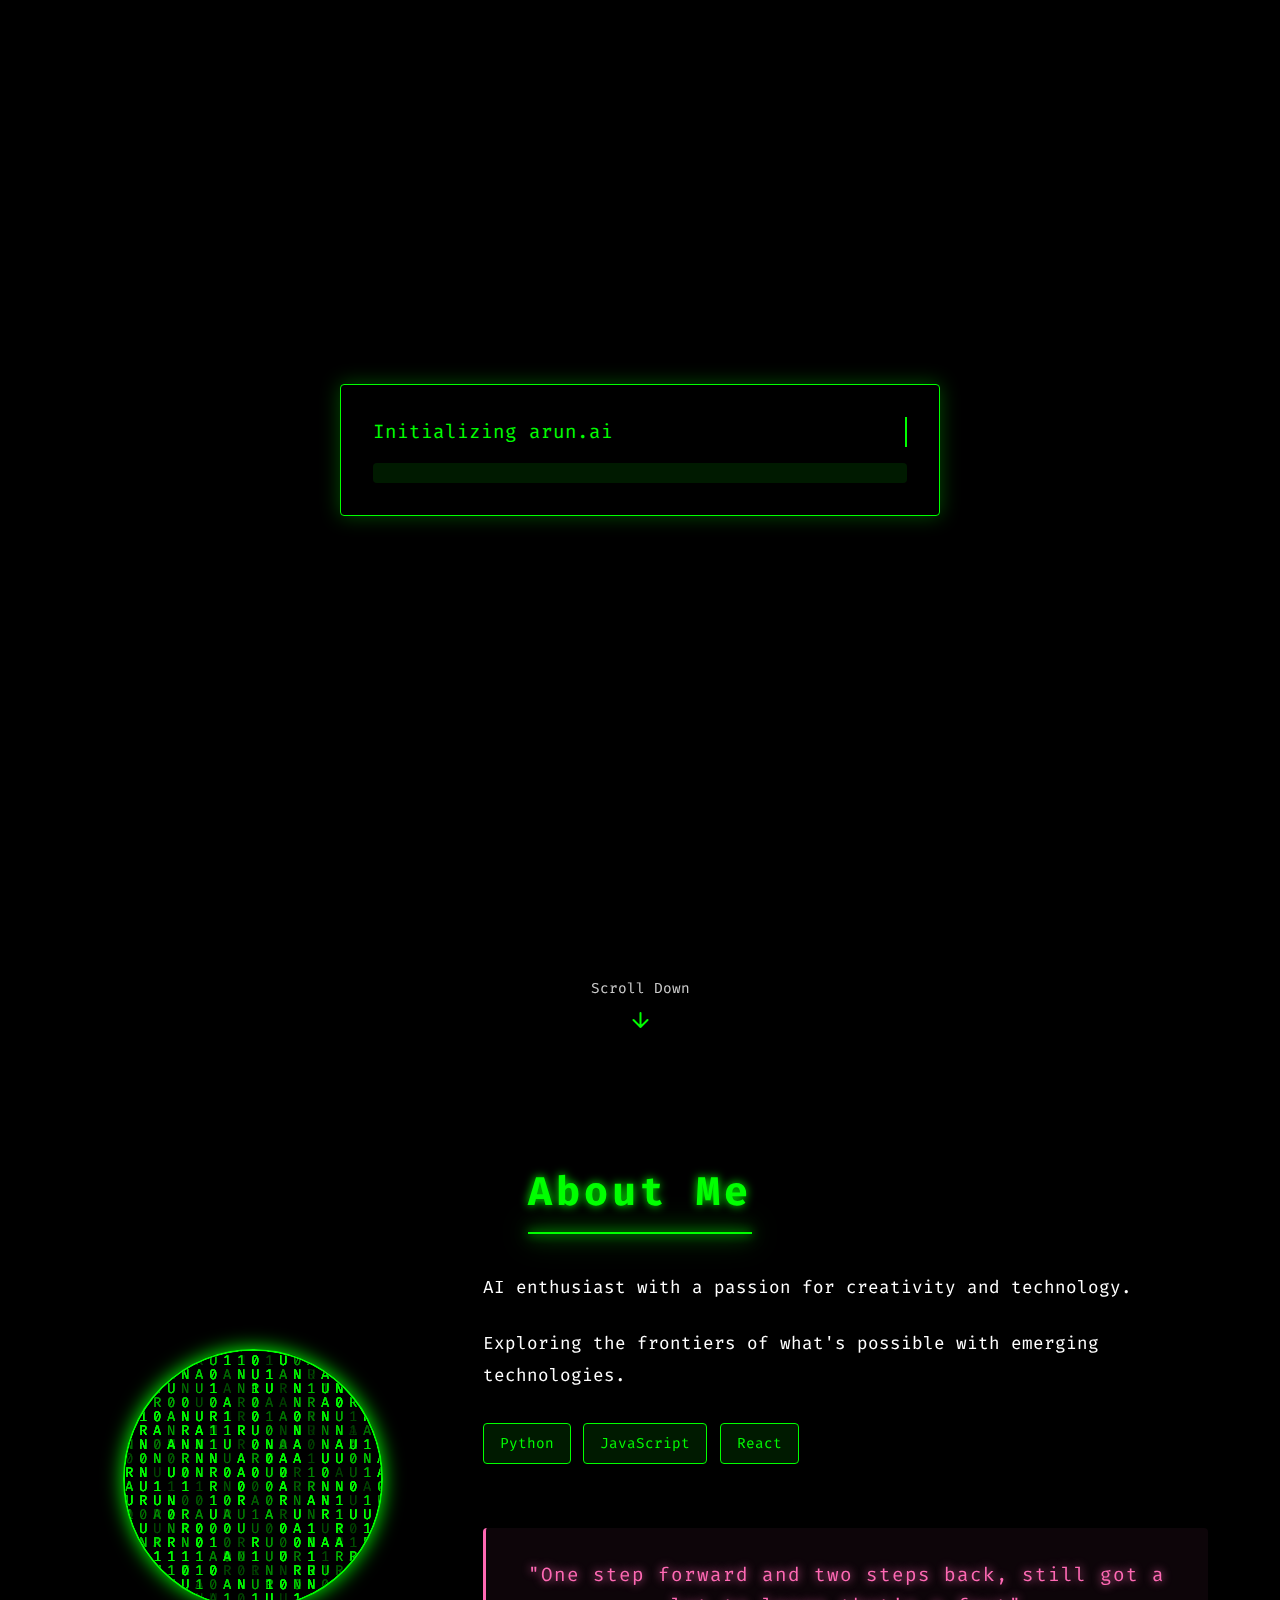
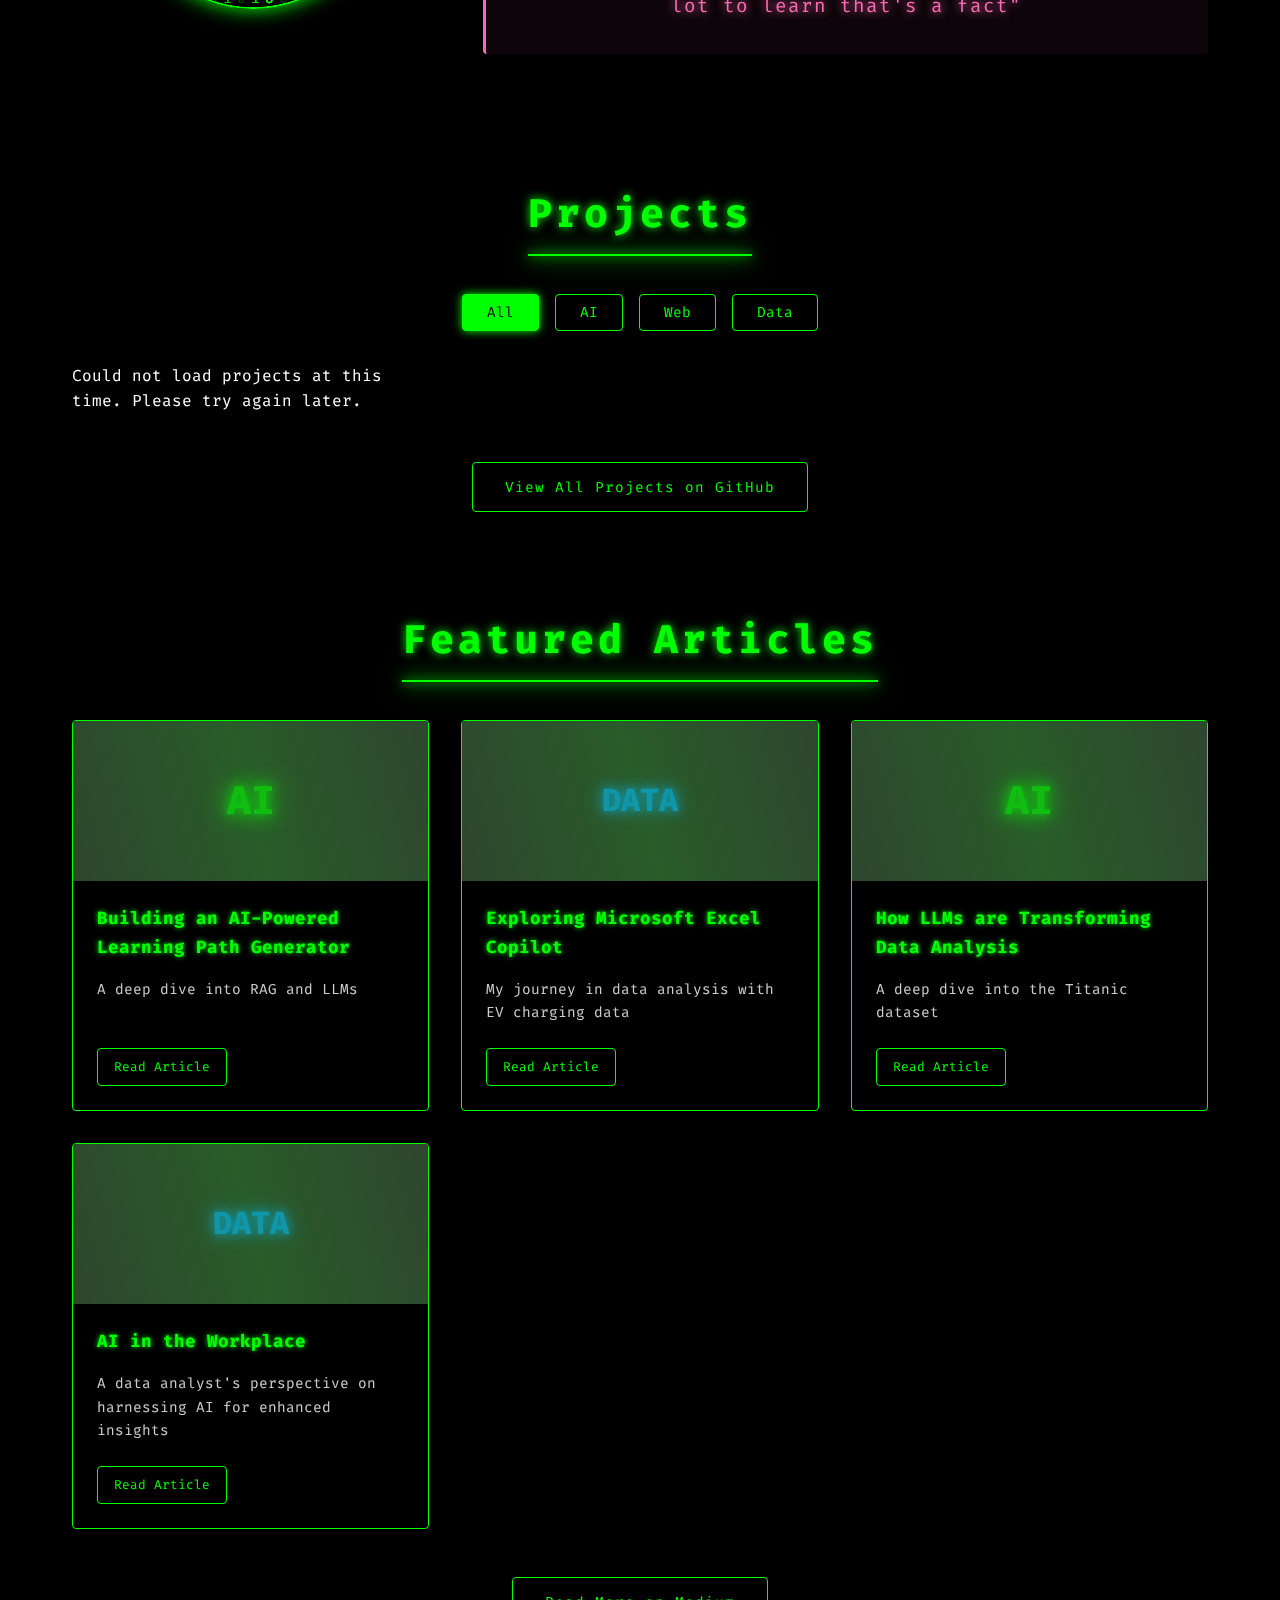
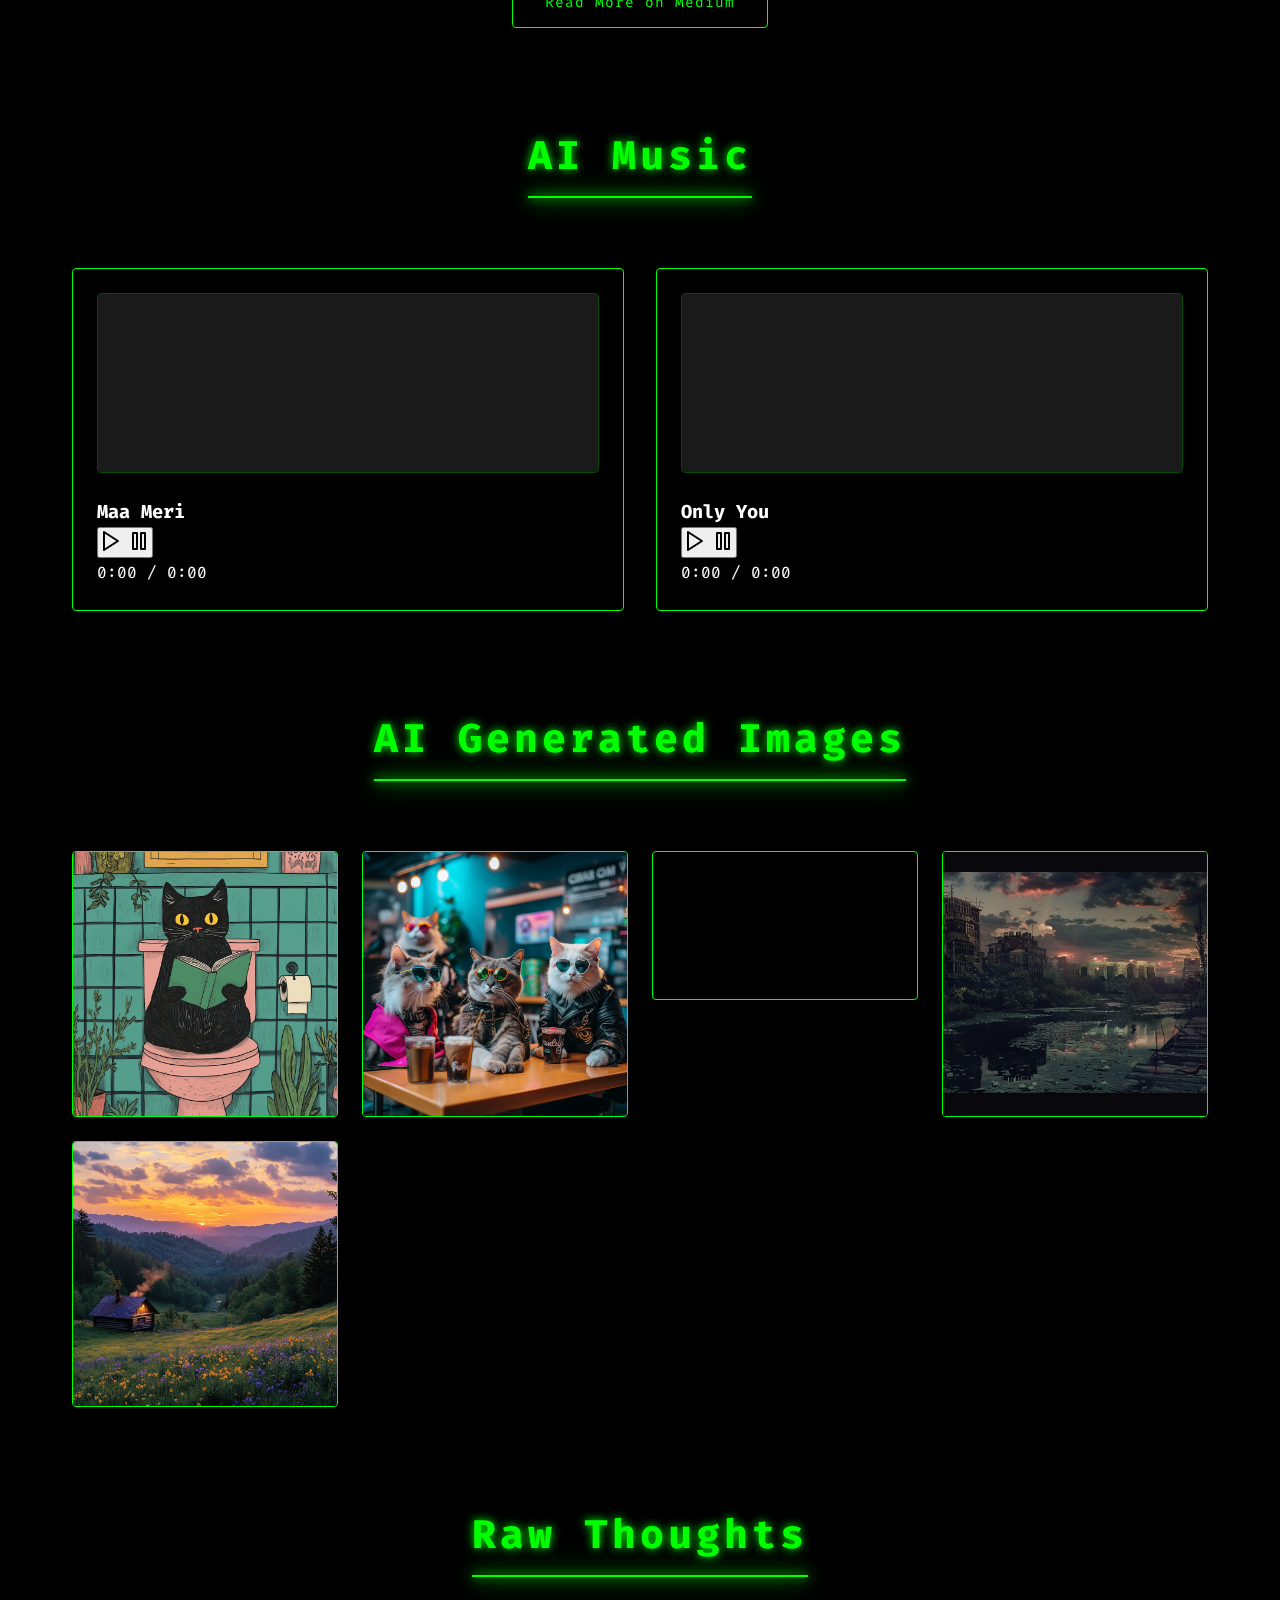
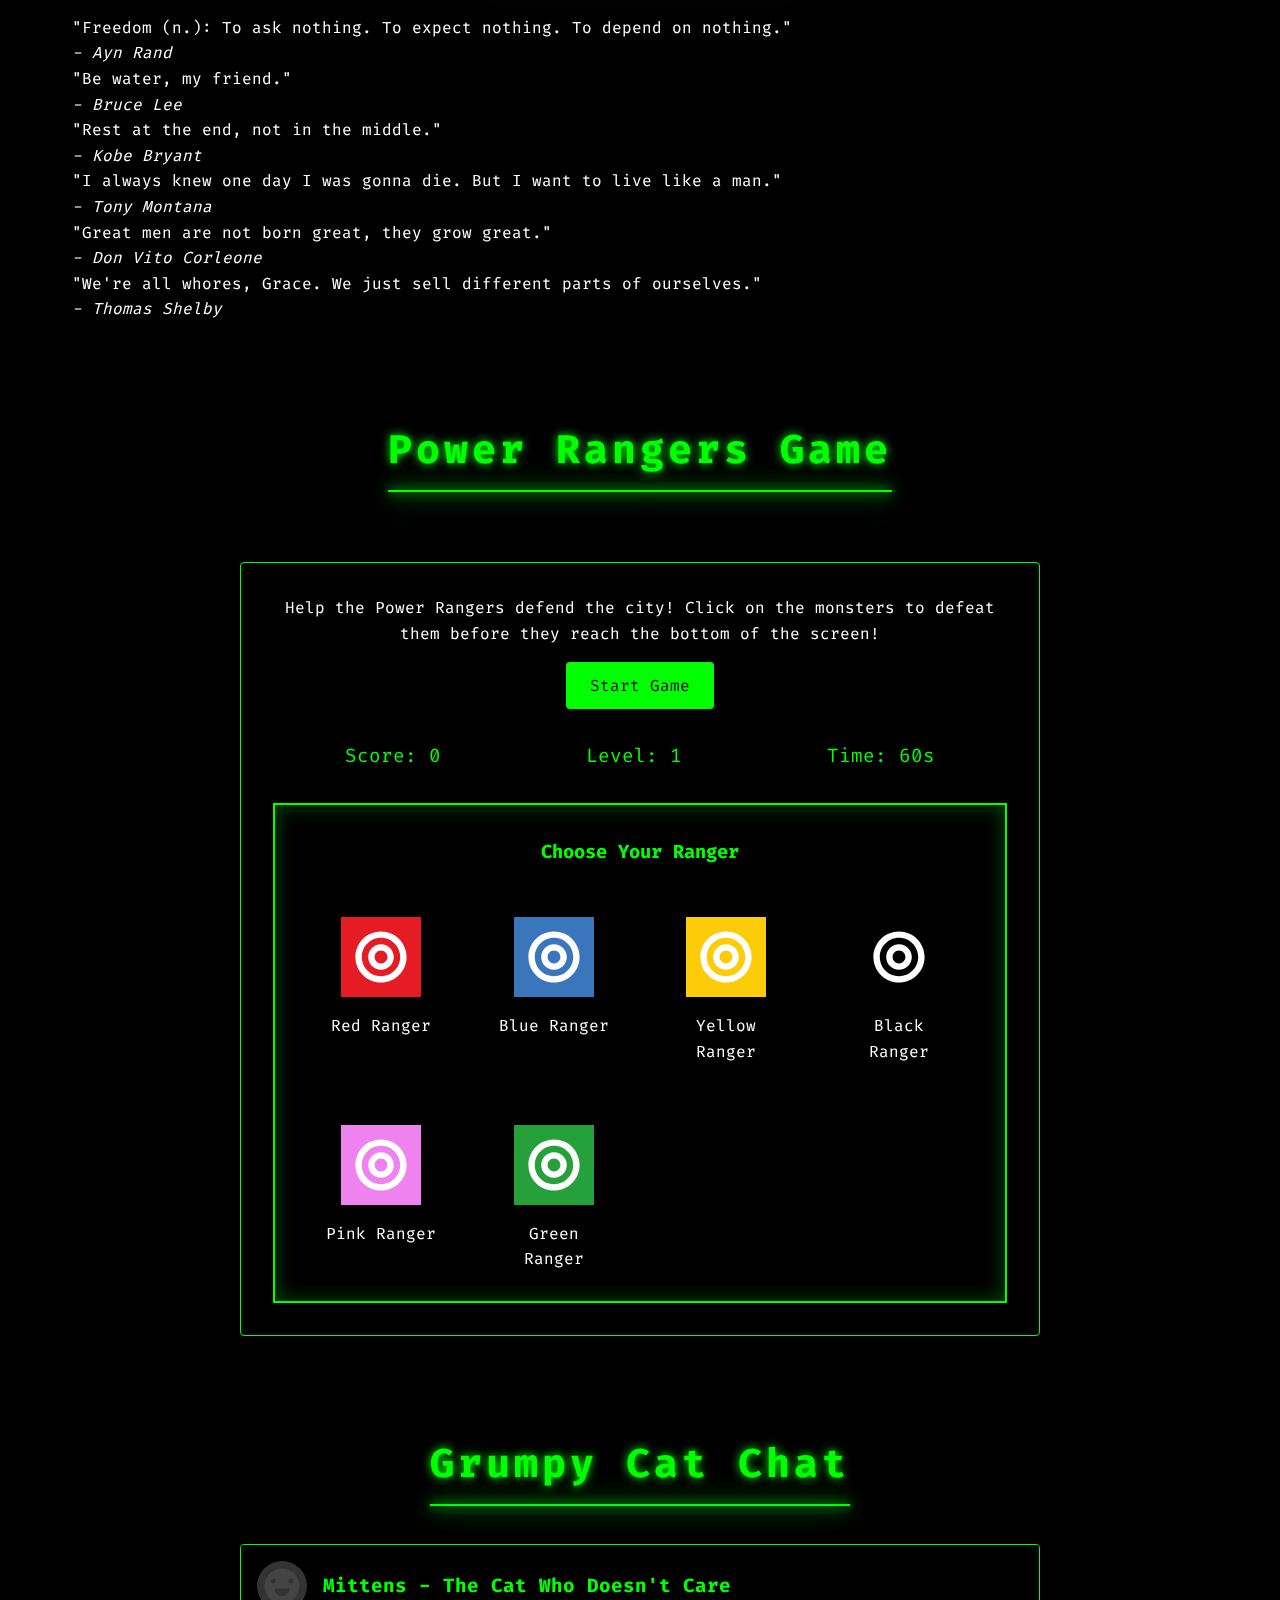
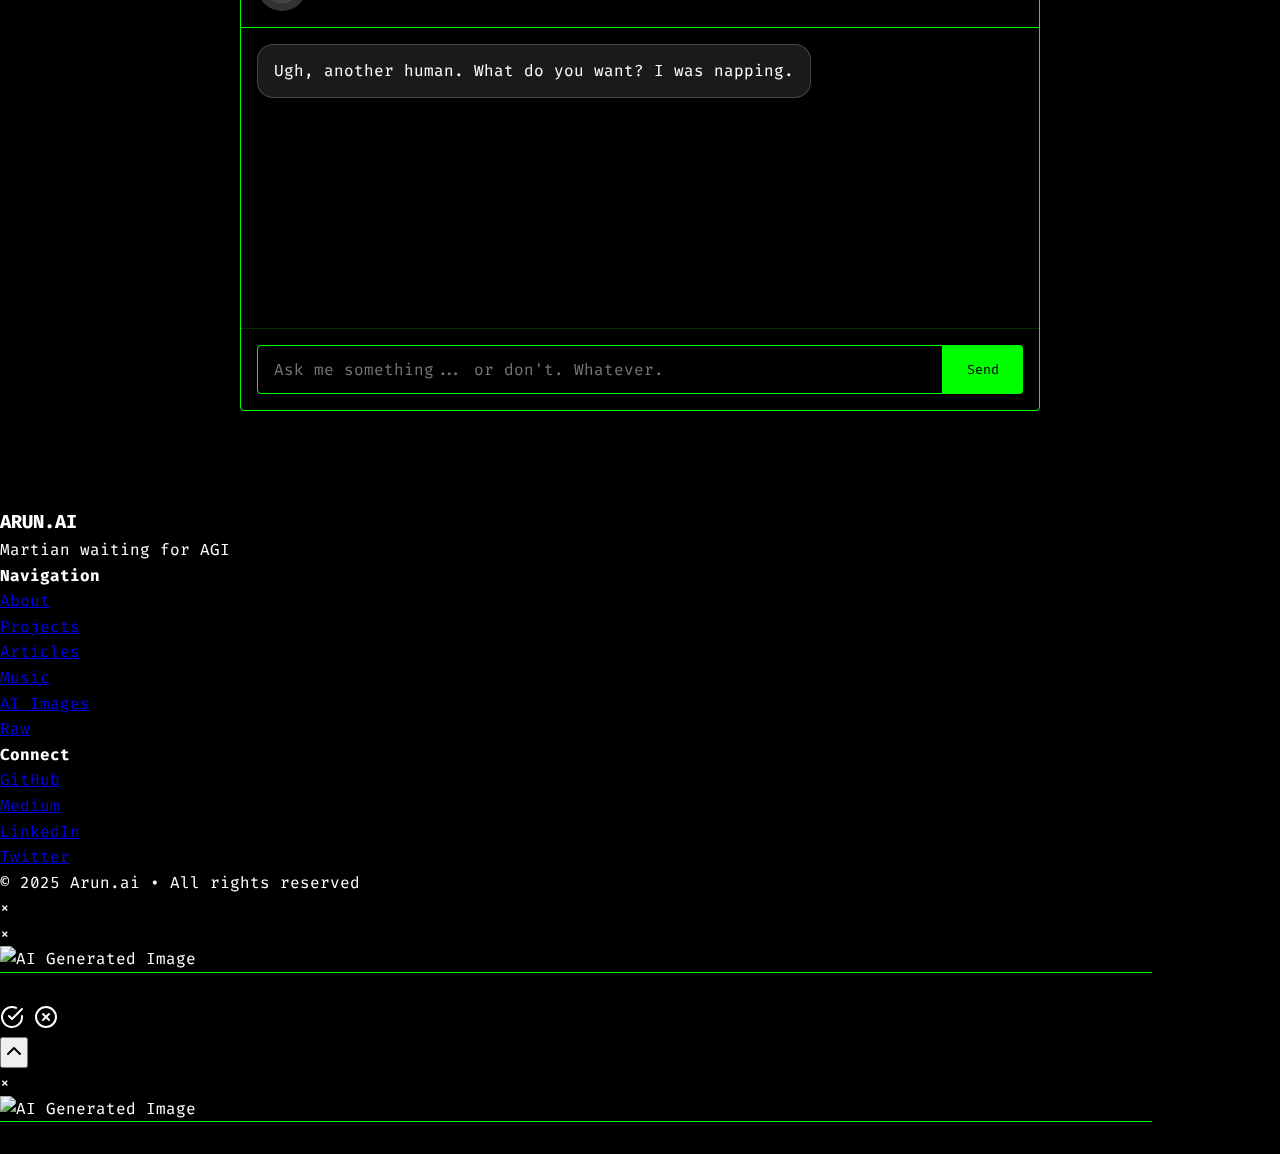
==== commit 20670fdc: "Fixed music player pause functionality and added Grumpy Cat chatbot" ====
--- a/index.html
+++ b/index.html
@@ -351,6 +351,25 @@
         </div>
     </div>
 </section> 
+    
+    <section id="chatbot">
+        <h2>Grumpy Cat Chat</h2>
+        <div class="chatbot-container">
+            <div class="chat-header">
+                <div class="cat-avatar"></div>
+                <h3>Mittens - The Cat Who Doesn't Care</h3>
+            </div>
+            <div class="chat-messages" id="chat-messages">
+                <div class="message bot">
+                    <p>Ugh, another human. What do you want? I was napping.</p>
+                </div>
+            </div>
+            <div class="chat-input">
+                <input type="text" id="user-message" placeholder="Ask me something... or don't. Whatever.">
+                <button id="send-message">Send</button>
+            </div>
+        </div>
+    </section>
     </main>
 
     <footer>
--- a/styles.css
+++ b/styles.css
@@ -2701,4 +2701,120 @@
         padding: 0.5rem;
         font-size: 0.7rem;
     }
+}
+
+/* Add this CSS to your styles.css file */
+/* Chatbot Styles */
+.chatbot-container {
+    background: rgba(0, 0, 0, 0.7);
+    border: 1px solid var(--neon-green);
+    border-radius: var(--border-radius);
+    max-width: 800px;
+    margin: 0 auto;
+    overflow: hidden;
+}
+
+.chat-header {
+    display: flex;
+    align-items: center;
+    padding: 1rem;
+    background: rgba(0, 0, 0, 0.8);
+    border-bottom: 1px solid var(--neon-green);
+}
+
+.cat-avatar {
+    width: 50px;
+    height: 50px;
+    border-radius: 50%;
+    background-color: #333;
+    margin-right: 1rem;
+    position: relative;
+    overflow: hidden;
+    background-image: url("data:image/svg+xml,%3Csvg xmlns='http://www.w3.org/2000/svg' viewBox='0 0 100 100'%3E%3Cpath d='M50 15c-19.33 0-35 15.67-35 35s15.67 35 35 35 35-15.67 35-35-15.67-35-35-35zm-17.5 20c2.76 0 5 2.24 5 5s-2.24 5-5 5-5-2.24-5-5 2.24-5 5-5zm35 0c2.76 0 5 2.24 5 5s-2.24 5-5 5-5-2.24-5-5 2.24-5 5-5zm-17.5 35c-8.28 0-15-6.72-15-15h30c0 8.28-6.72 15-15 15z' fill='%23444'/%3E%3C/svg%3E");
+}
+
+.chat-header h3 {
+    color: var(--neon-green);
+    font-size: 1.2rem;
+    margin: 0;
+}
+
+.chat-messages {
+    height: 300px;
+    overflow-y: auto;
+    padding: 1rem;
+    display: flex;
+    flex-direction: column;
+    gap: 1rem;
+}
+
+.message {
+    max-width: 80%;
+    padding: 0.8rem 1rem;
+    border-radius: 1rem;
+    animation: fadeIn 0.3s ease;
+}
+
+.message p {
+    margin: 0;
+    color: var(--text-white);
+}
+
+.message.user {
+    align-self: flex-end;
+    background-color: rgba(0, 255, 0, 0.2);
+    border: 1px solid var(--neon-green);
+}
+
+.message.bot {
+    align-self: flex-start;
+    background-color: rgba(255, 255, 255, 0.1);
+    border: 1px solid rgba(255, 255, 255, 0.2);
+}
+
+.chat-input {
+    display: flex;
+    padding: 1rem;
+    border-top: 1px solid rgba(0, 255, 0, 0.2);
+}
+
+#user-message {
+    flex: 1;
+    padding: 0.8rem 1rem;
+    border: 1px solid var(--neon-green);
+    background-color: rgba(0, 0, 0, 0.5);
+    color: var(--text-white);
+    border-radius: var(--border-radius) 0 0 var(--border-radius);
+    font-family: 'Fira Code', monospace;
+}
+
+#send-message {
+    padding: 0.8rem 1.5rem;
+    background-color: var(--neon-green);
+    color: var(--bg-dark);
+    border: none;
+    border-radius: 0 var(--border-radius) var(--border-radius) 0;
+    cursor: pointer;
+    font-family: 'Fira Code', monospace;
+    transition: all var(--transition-medium) ease;
+}
+
+#send-message:hover {
+    background-color: #00ff00;
+    box-shadow: 0 0 10px var(--neon-green);
+}
+
+@keyframes fadeIn {
+    from { opacity: 0; transform: translateY(10px); }
+    to { opacity: 1; transform: translateY(0); }
+}
+
+@media (max-width: 768px) {
+    .chat-messages {
+        height: 250px;
+    }
+    
+    .message {
+        max-width: 85%;
+    }
 }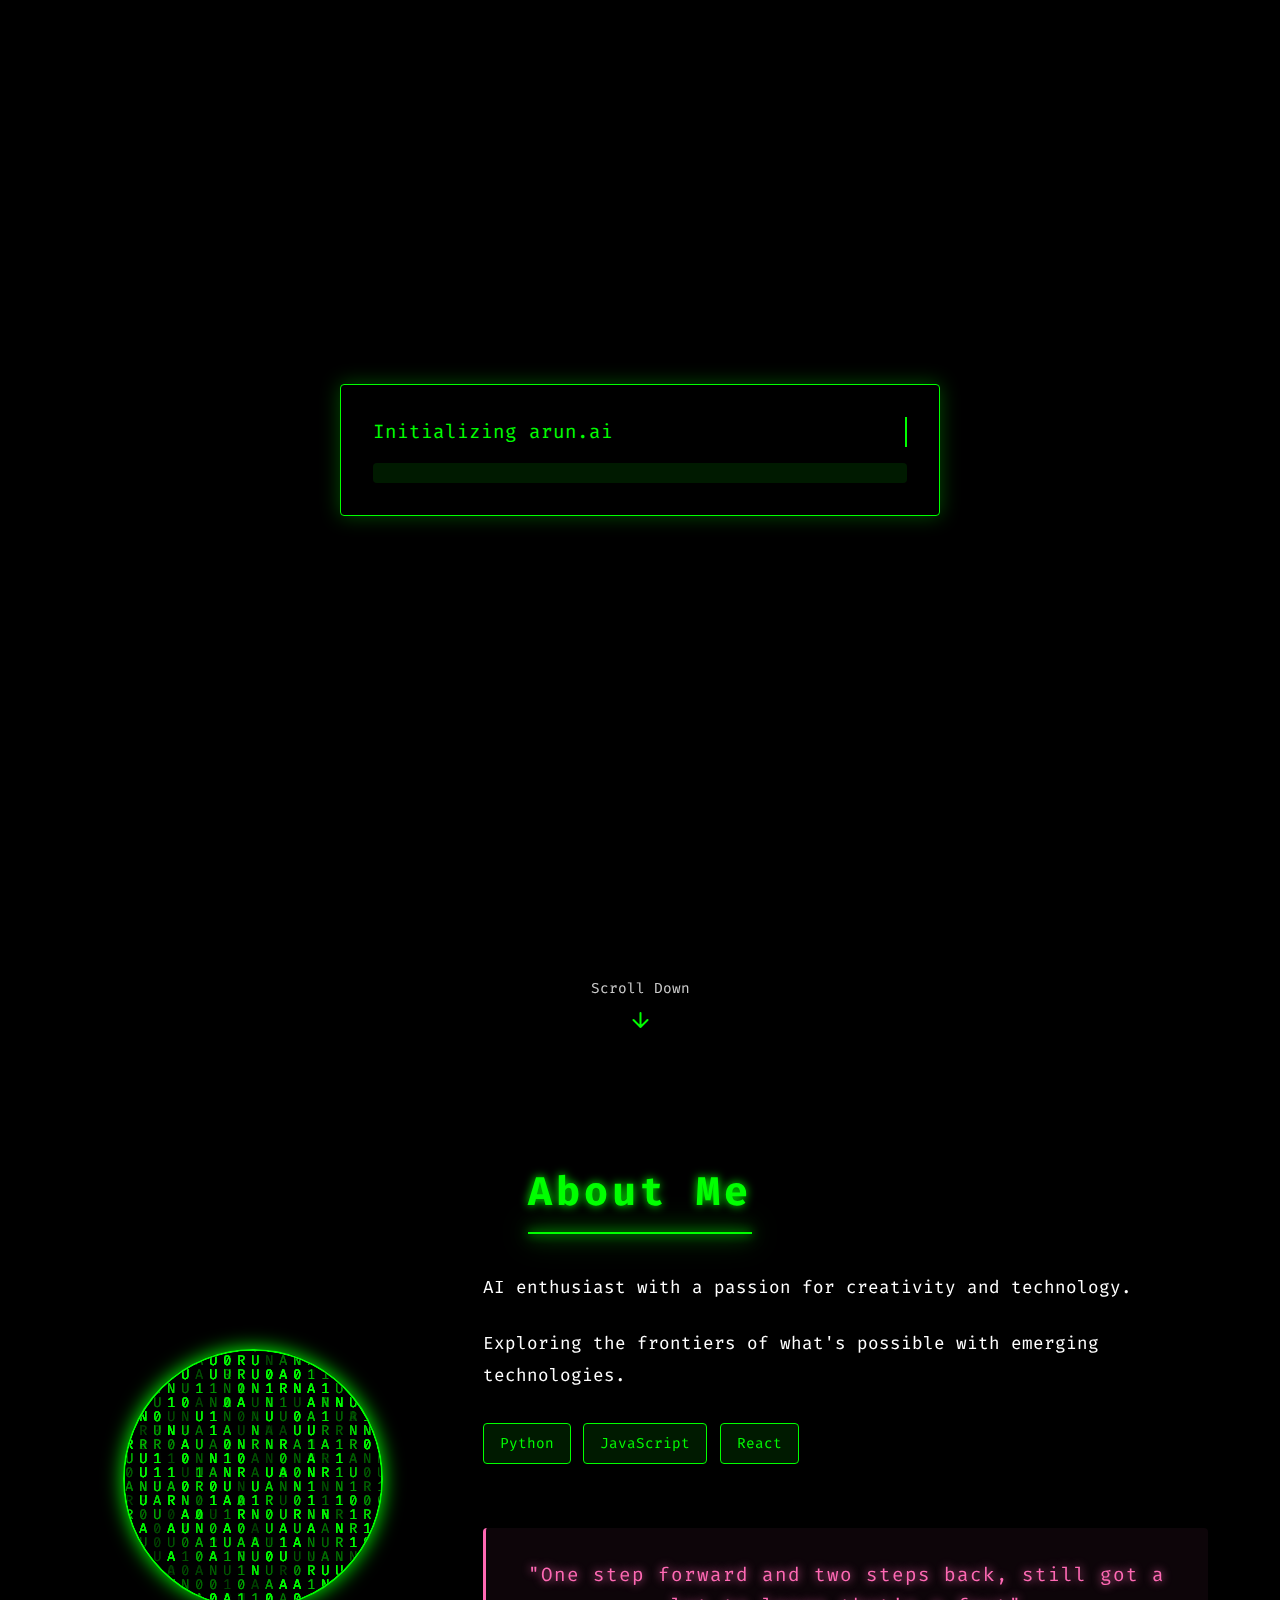
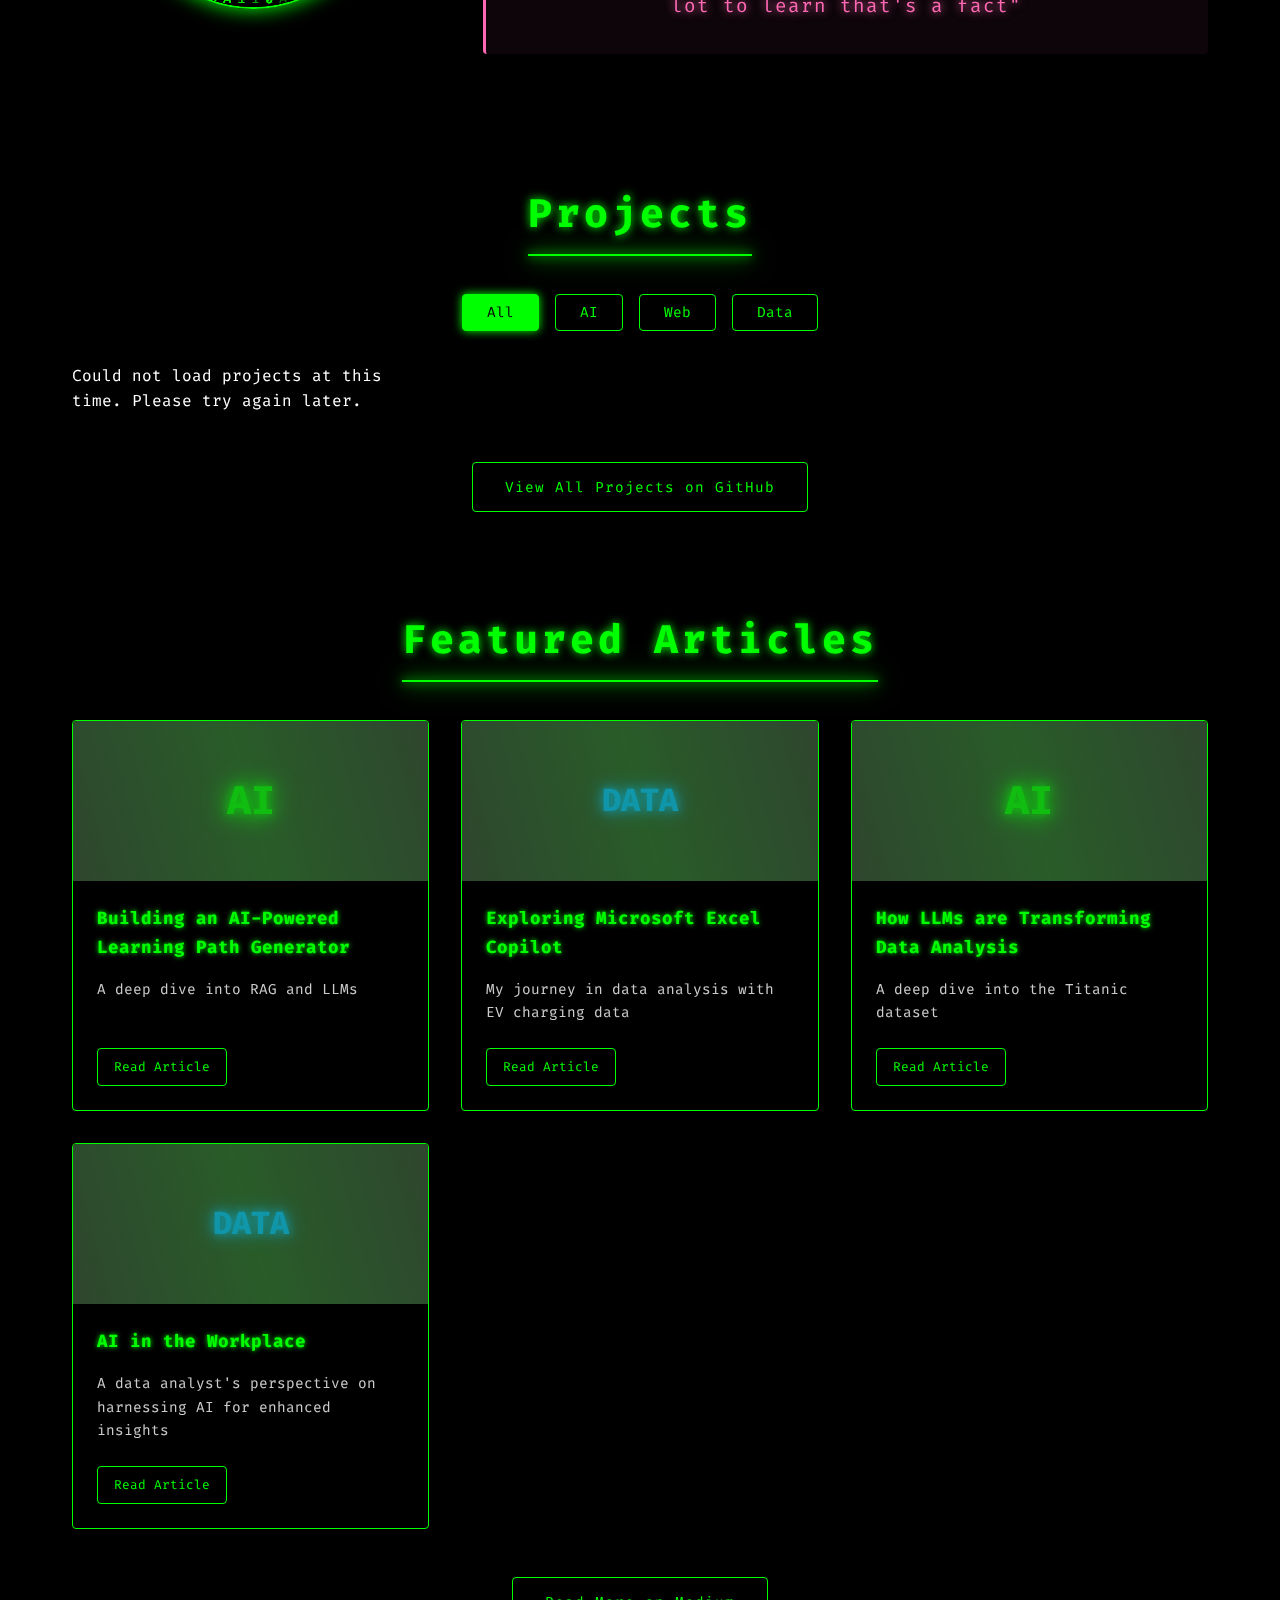
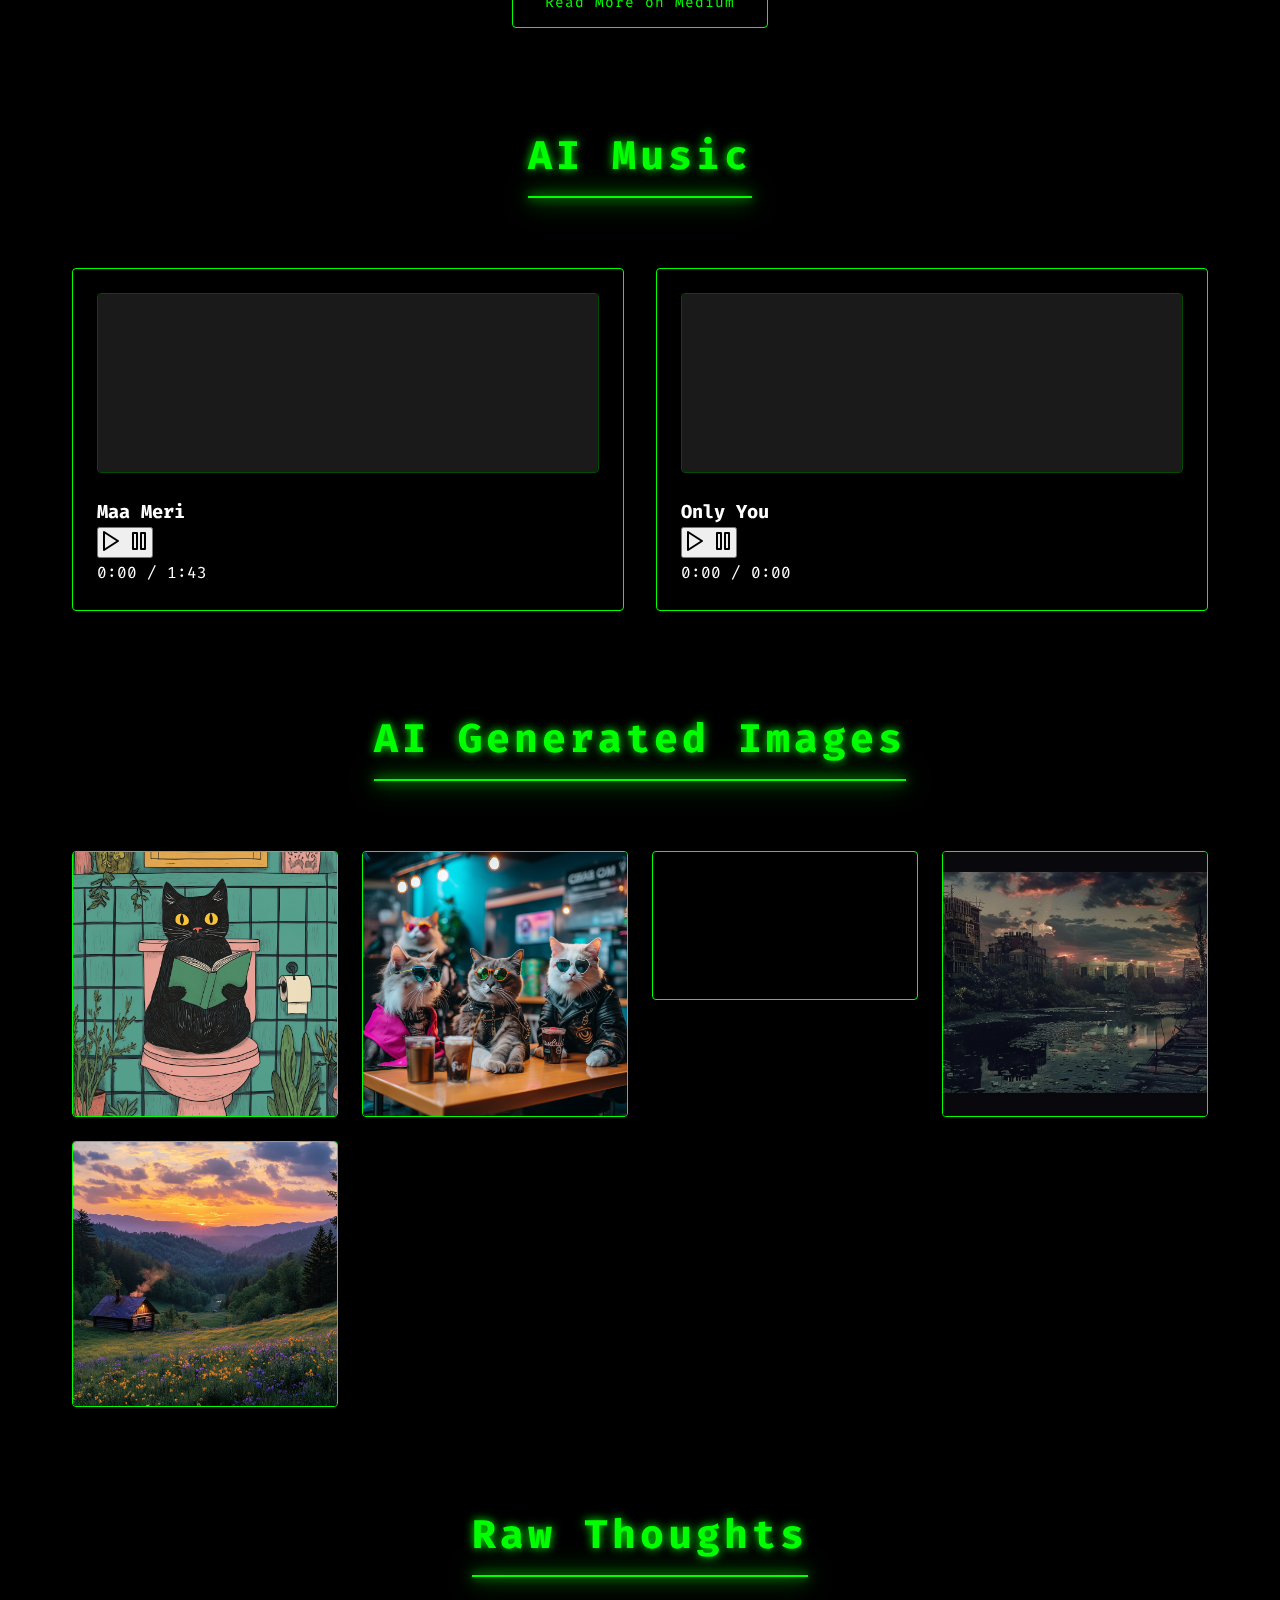
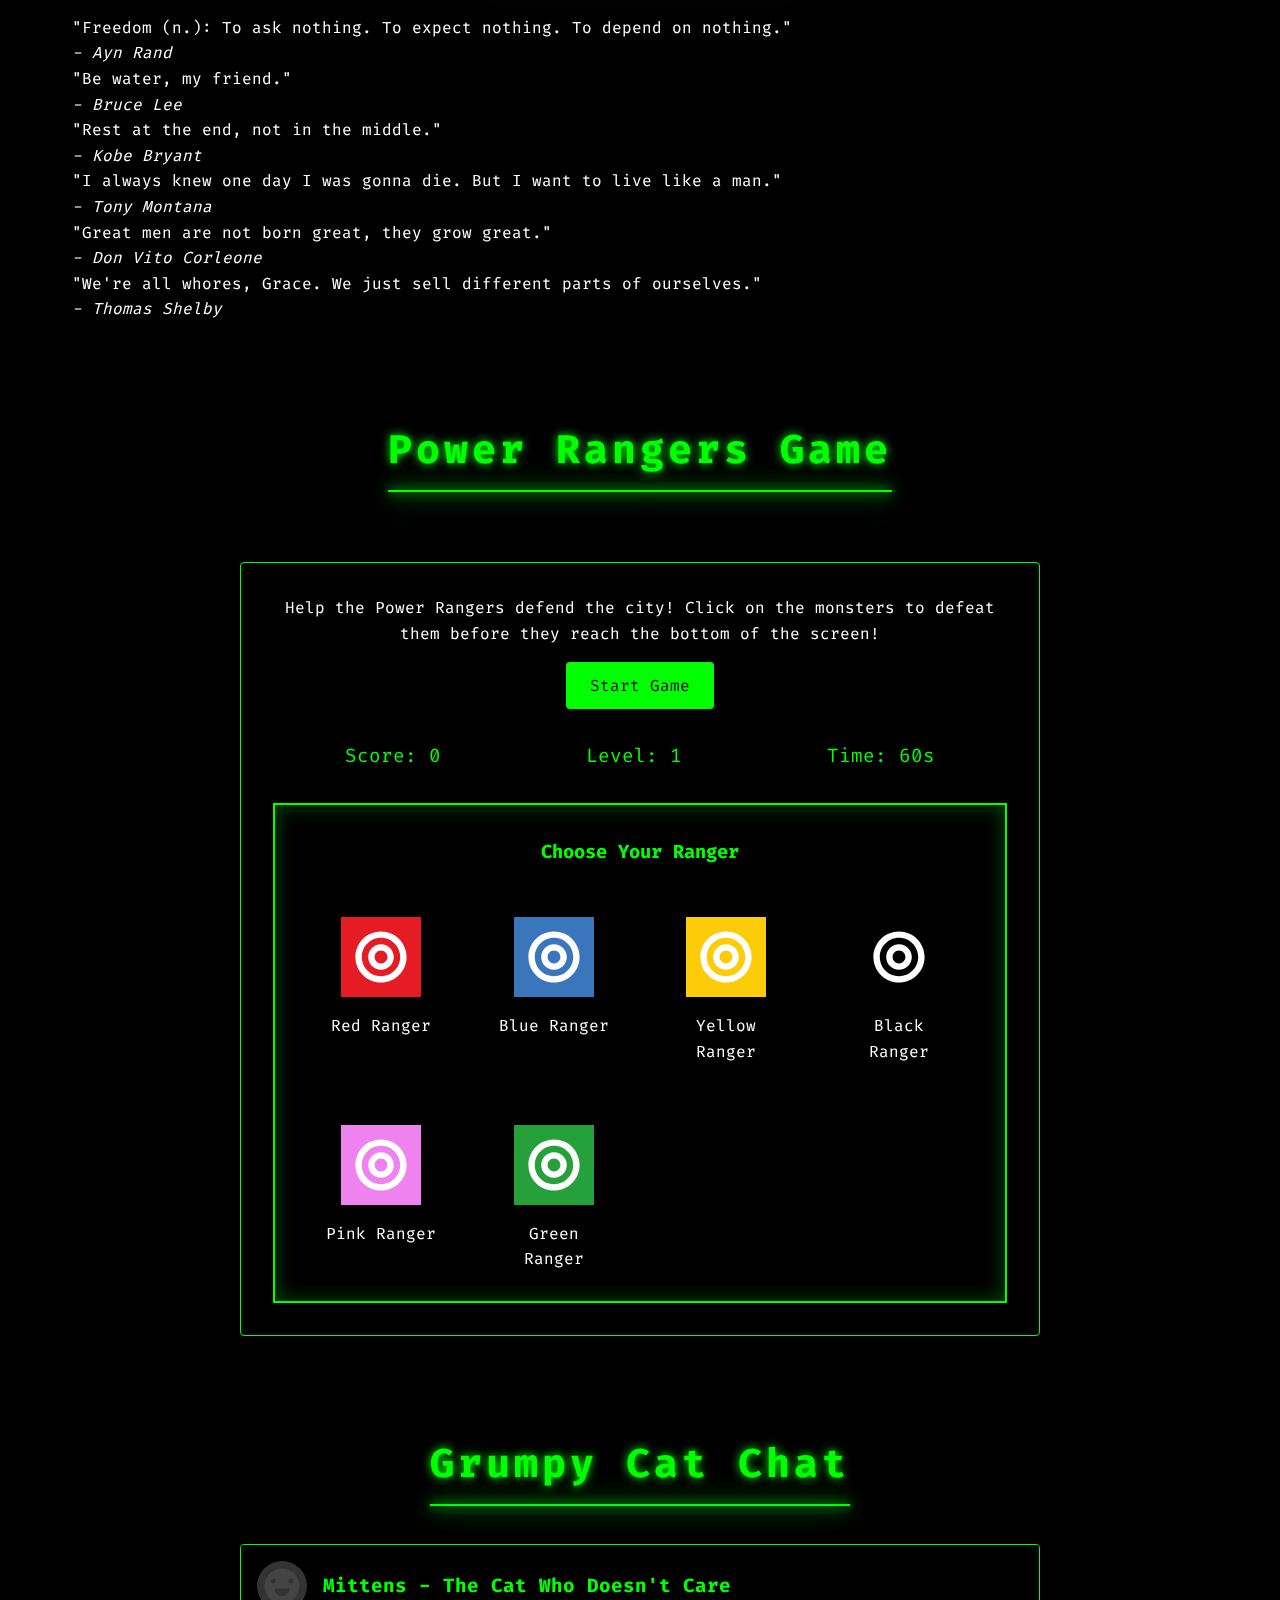
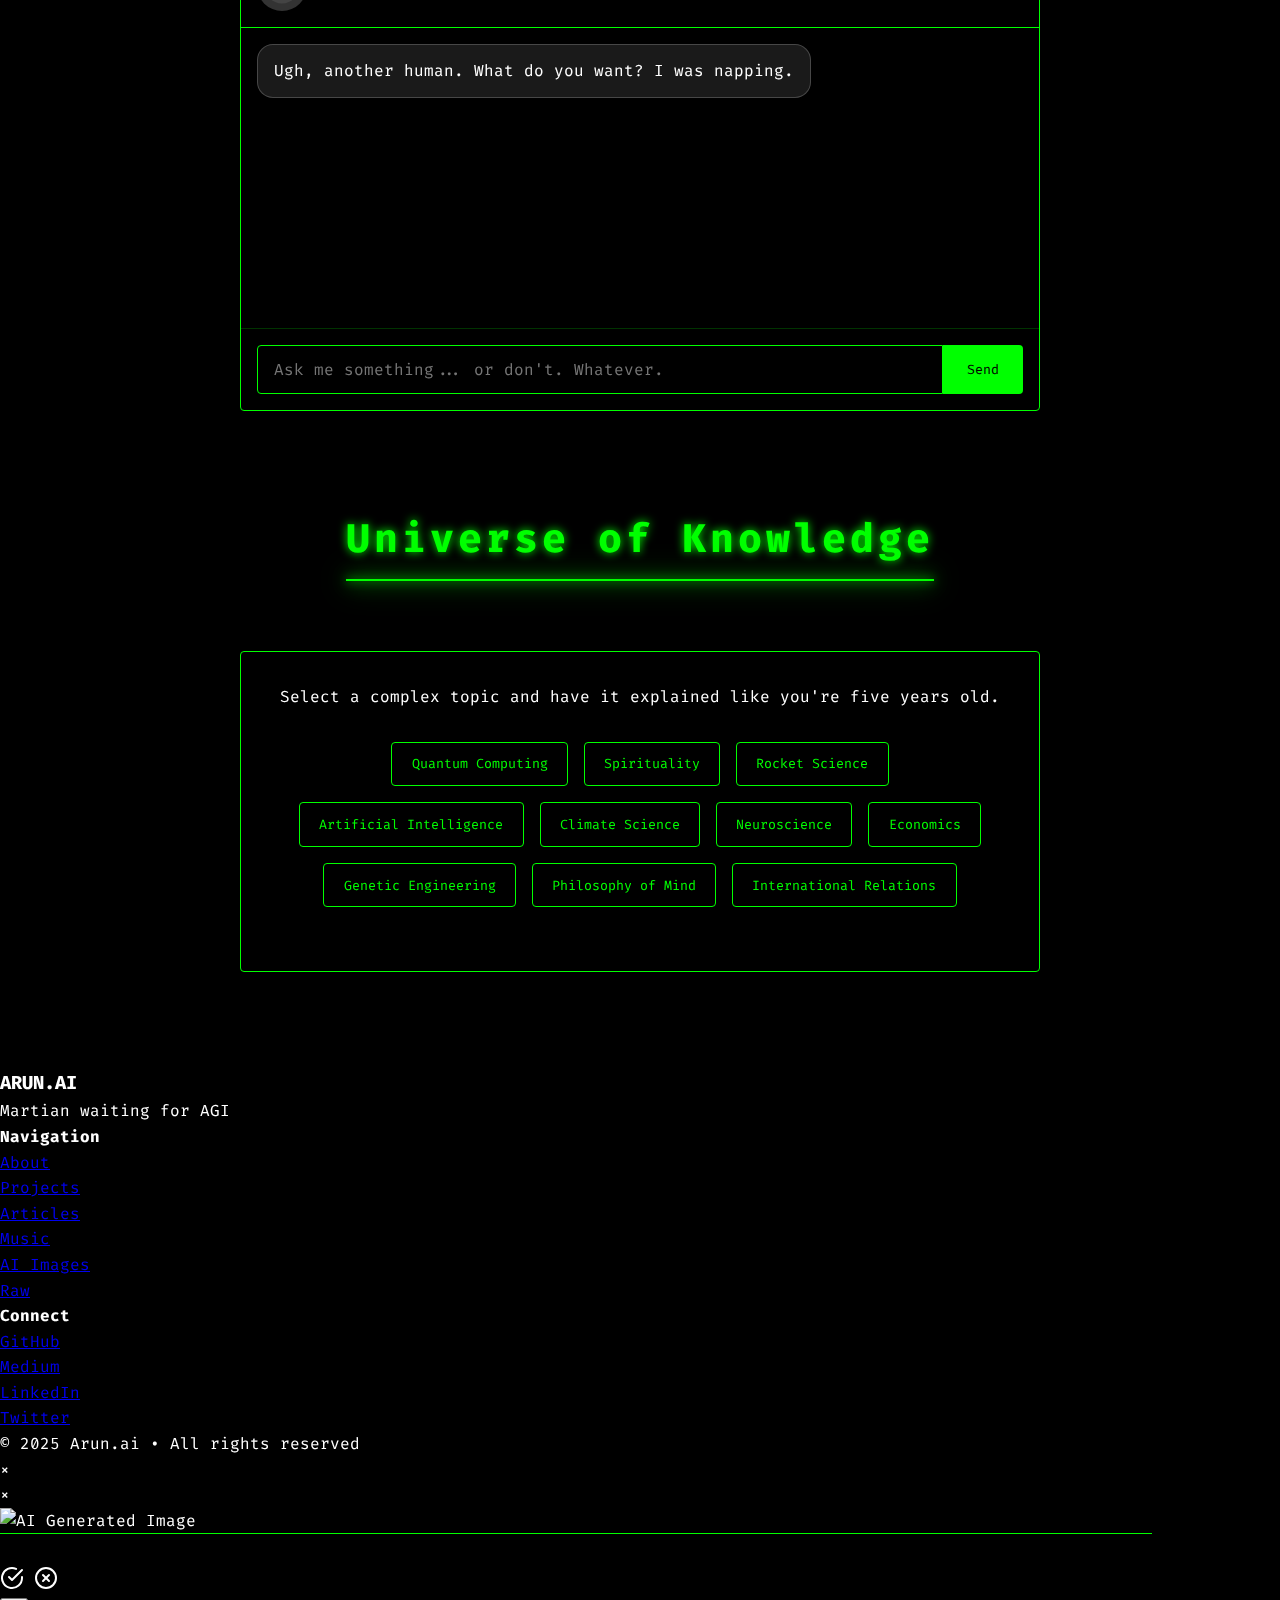
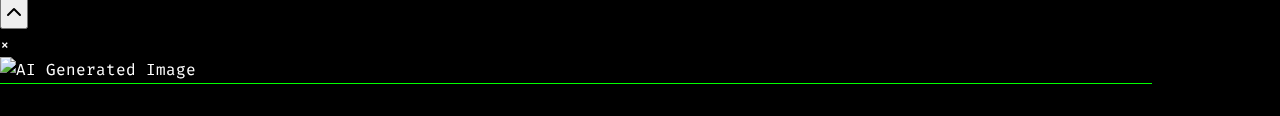
==== commit 08053704: "Fixed music player pause functionality and added Universe educational chatbots" ====
--- a/index.html
+++ b/index.html
@@ -370,6 +370,44 @@
             </div>
         </div>
     </section>
+    <!-- Add this section before the closing </main> tag -->
+<section id="universe">
+    <h2>Universe of Knowledge</h2>
+    <div class="universe-container">
+        <div class="universe-intro">
+            <p>Select a complex topic and have it explained like you're five years old.</p>
+        </div>
+        
+        <div class="topic-selector">
+            <button class="topic-btn" data-topic="quantum">Quantum Computing</button>
+            <button class="topic-btn" data-topic="spirituality">Spirituality</button>
+            <button class="topic-btn" data-topic="rocket">Rocket Science</button>
+            <button class="topic-btn" data-topic="ai">Artificial Intelligence</button>
+            <button class="topic-btn" data-topic="climate">Climate Science</button>
+            <button class="topic-btn" data-topic="neuroscience">Neuroscience</button>
+            <button class="topic-btn" data-topic="economics">Economics</button>
+            <button class="topic-btn" data-topic="genetics">Genetic Engineering</button>
+            <button class="topic-btn" data-topic="philosophy">Philosophy of Mind</button>
+            <button class="topic-btn" data-topic="international">International Relations</button>
+        </div>
+        
+        <div class="universe-chat-container hidden" id="universe-chat">
+            <div class="universe-chat-header">
+                <h3 id="universe-topic-title">Topic Expert</h3>
+                <button id="close-universe-chat">&times;</button>
+            </div>
+            <div class="universe-chat-messages" id="universe-chat-messages">
+                <div class="universe-message bot">
+                    <p>Hello! I'm here to explain complex ideas in simple terms. What would you like to know about <span id="selected-topic"></span>?</p>
+                </div>
+            </div>
+            <div class="universe-chat-input">
+                <input type="text" id="universe-user-message" placeholder="Ask anything about this topic...">
+                <button id="universe-send-message">Ask</button>
+            </div>
+        </div>
+    </div>
+</section>
     </main>
 
     <footer>
--- a/styles.css
+++ b/styles.css
@@ -2817,4 +2817,174 @@
     .message {
         max-width: 85%;
     }
+}
+
+/* Universe of Knowledge Styles */
+.universe-container {
+    background: rgba(0, 0, 0, 0.7);
+    border: 1px solid var(--neon-green);
+    border-radius: var(--border-radius);
+    padding: 2rem;
+    margin: 2rem 0;
+    max-width: 800px;
+    margin-left: auto;
+    margin-right: auto;
+}
+
+.universe-intro {
+    text-align: center;
+    margin-bottom: 2rem;
+    color: var(--text-white);
+}
+
+.topic-selector {
+    display: flex;
+    flex-wrap: wrap;
+    gap: 1rem;
+    justify-content: center;
+    margin-bottom: 2rem;
+}
+
+.topic-btn {
+    padding: 0.8rem 1.2rem;
+    background-color: transparent;
+    border: 1px solid var(--neon-green);
+    color: var(--neon-green);
+    border-radius: var(--border-radius);
+    cursor: pointer;
+    font-family: 'Fira Code', monospace;
+    transition: all var(--transition-medium) ease;
+}
+
+.topic-btn:hover {
+    background-color: rgba(0, 255, 0, 0.1);
+    box-shadow: 0 0 10px var(--neon-green);
+    transform: translateY(-2px);
+}
+
+.topic-btn.active {
+    background-color: var(--neon-green);
+    color: var(--bg-dark);
+    box-shadow: 0 0 15px var(--neon-green);
+}
+
+.universe-chat-container {
+    border: 1px solid var(--neon-green);
+    border-radius: var(--border-radius);
+    overflow: hidden;
+    margin-top: 2rem;
+    max-height: 500px;
+    display: flex;
+    flex-direction: column;
+}
+
+.universe-chat-header {
+    display: flex;
+    justify-content: space-between;
+    align-items: center;
+    padding: 1rem;
+    background-color: rgba(0, 0, 0, 0.8);
+    border-bottom: 1px solid var(--neon-green);
+}
+
+.universe-chat-header h3 {
+    color: var(--neon-green);
+    margin: 0;
+}
+
+#close-universe-chat {
+    background: transparent;
+    border: none;
+    color: var(--neon-green);
+    font-size: 1.5rem;
+    cursor: pointer;
+    transition: all var(--transition-medium) ease;
+}
+
+#close-universe-chat:hover {
+    transform: scale(1.2);
+    text-shadow: 0 0 10px var(--neon-green);
+}
+
+.universe-chat-messages {
+    padding: 1rem;
+    overflow-y: auto;
+    flex-grow: 1;
+    max-height: 350px;
+    display: flex;
+    flex-direction: column;
+    gap: 1rem;
+}
+
+.universe-message {
+    max-width: 80%;
+    padding: 0.8rem 1rem;
+    border-radius: 1rem;
+    animation: fadeIn 0.3s ease;
+}
+
+.universe-message p {
+    margin: 0;
+    color: var(--text-white);
+}
+
+.universe-message.user {
+    align-self: flex-end;
+    background-color: rgba(0, 255, 0, 0.2);
+    border: 1px solid var(--neon-green);
+}
+
+.universe-message.bot {
+    align-self: flex-start;
+    background-color: rgba(255, 255, 255, 0.1);
+    border: 1px solid rgba(255, 255, 255, 0.2);
+}
+
+.universe-chat-input {
+    display: flex;
+    padding: 1rem;
+    border-top: 1px solid rgba(0, 255, 0, 0.2);
+}
+
+#universe-user-message {
+    flex: 1;
+    padding: 0.8rem 1rem;
+    border: 1px solid var(--neon-green);
+    background-color: rgba(0, 0, 0, 0.5);
+    color: var(--text-white);
+    border-radius: var(--border-radius) 0 0 var(--border-radius);
+    font-family: 'Fira Code', monospace;
+}
+
+#universe-send-message {
+    padding: 0.8rem 1.5rem;
+    background-color: var(--neon-green);
+    color: var(--bg-dark);
+    border: none;
+    border-radius: 0 var(--border-radius) var(--border-radius) 0;
+    cursor: pointer;
+    font-family: 'Fira Code', monospace;
+    transition: all var(--transition-medium) ease;
+}
+
+#universe-send-message:hover {
+    background-color: #00ff00;
+    box-shadow: 0 0 10px var(--neon-green);
+}
+
+@media (max-width: 768px) {
+    .topic-selector {
+        grid-template-columns: repeat(2, 1fr);
+    }
+    
+    .universe-chat-messages {
+        max-height: 300px;
+    }
+}
+
+@media (max-width: 480px) {
+    .topic-btn {
+        padding: 0.6rem 1rem;
+        font-size: 0.8rem;
+    }
 }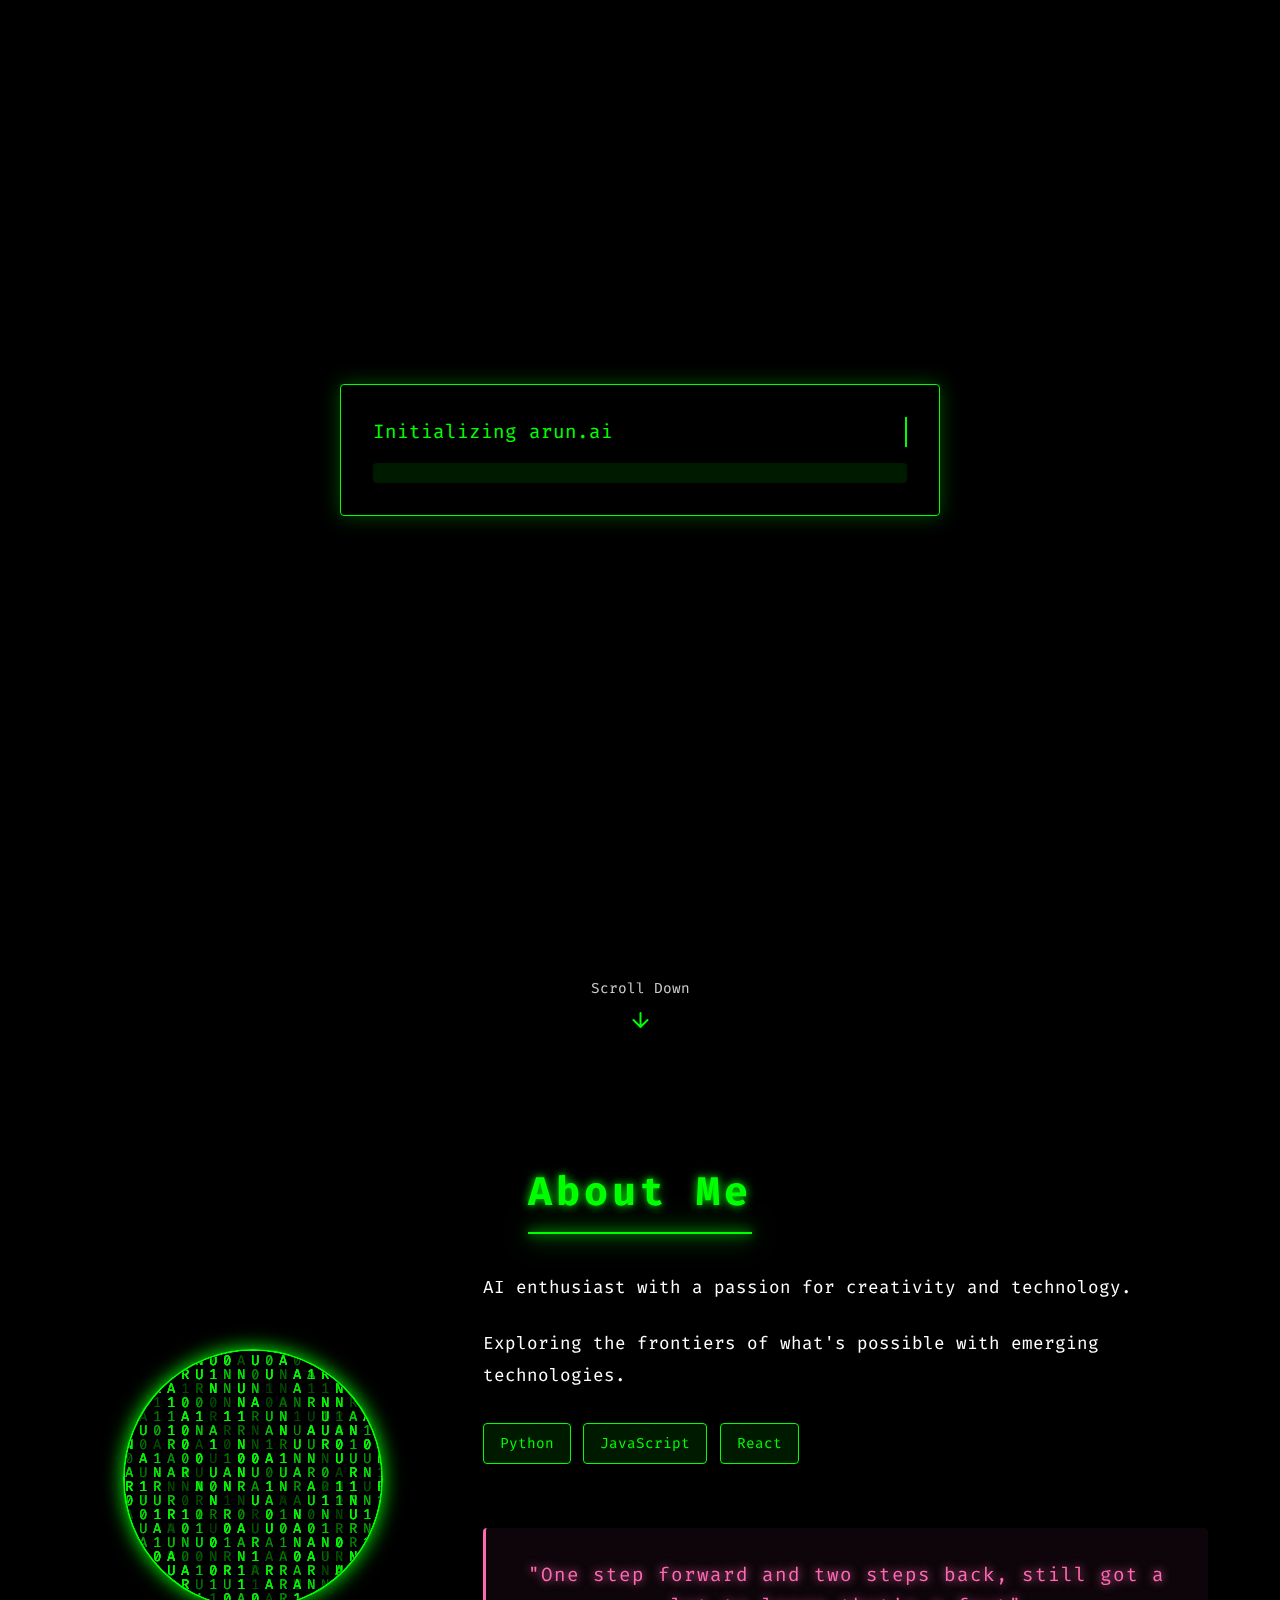
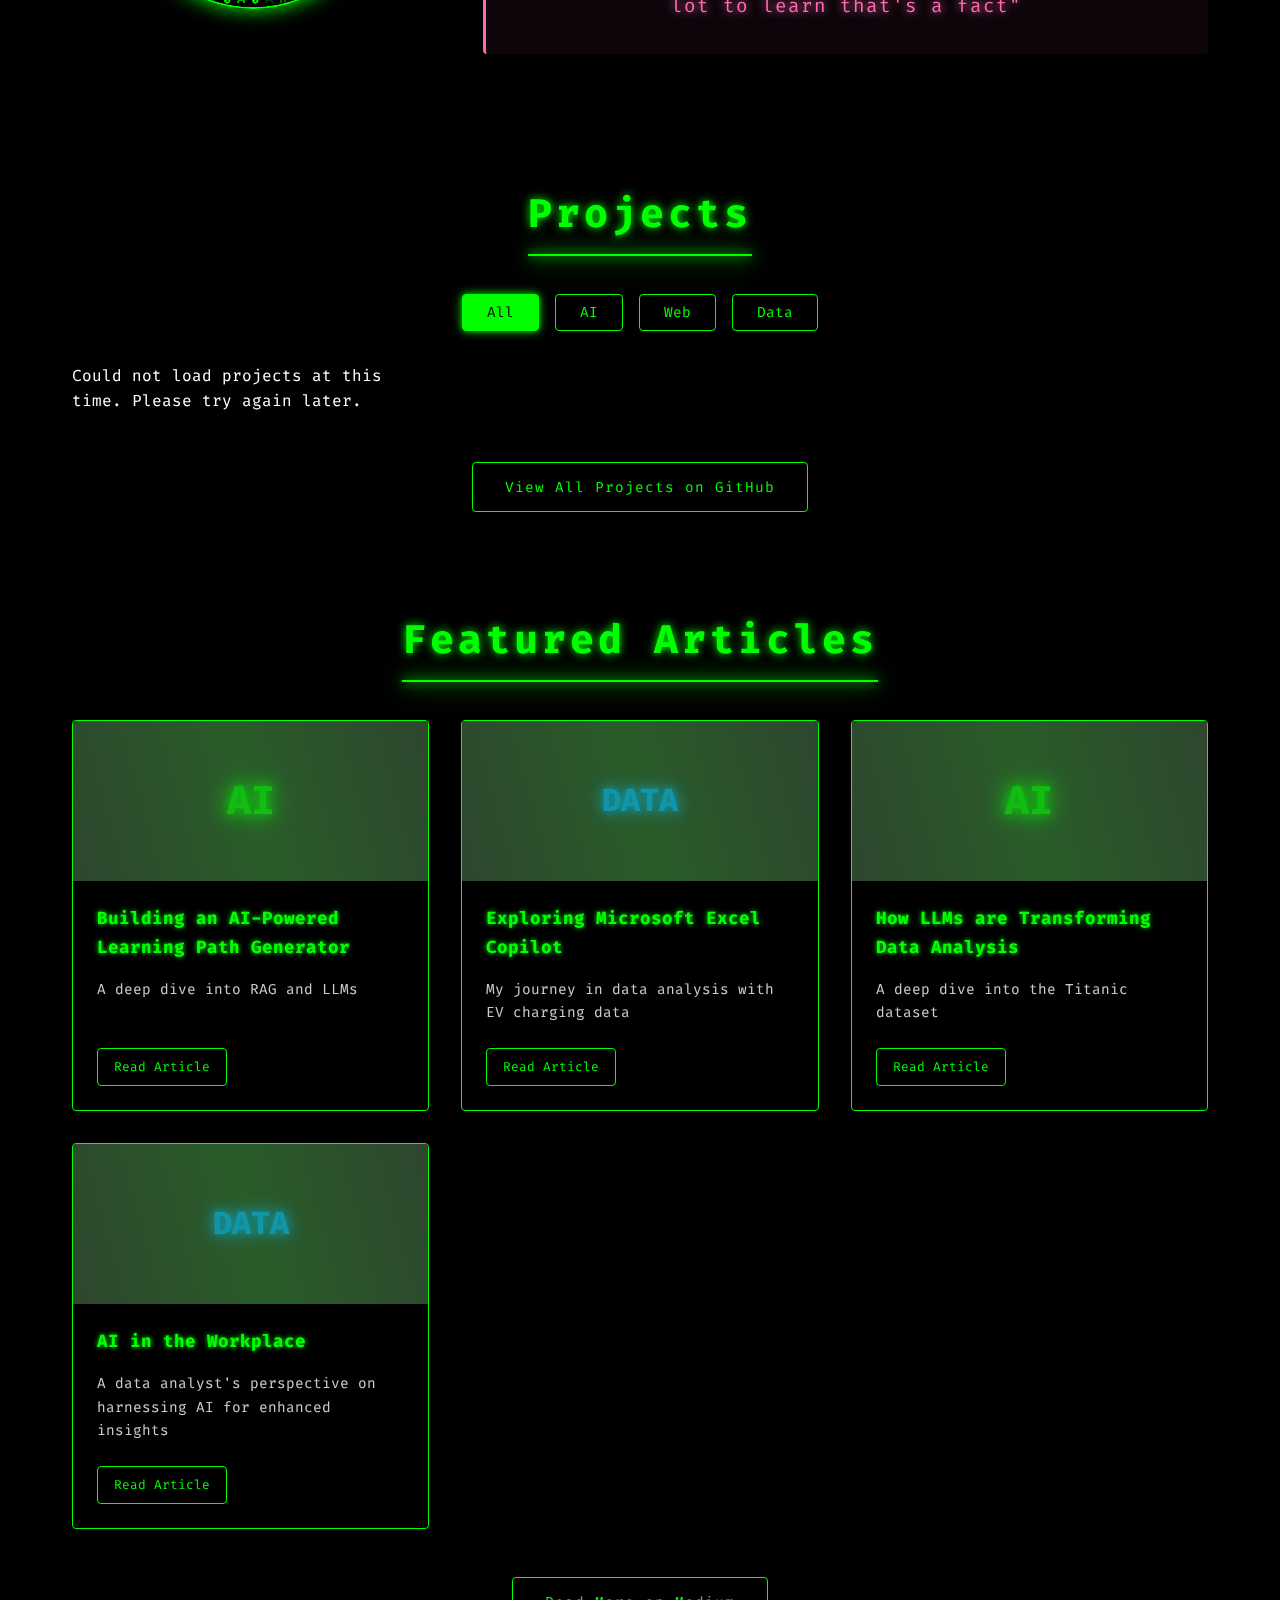
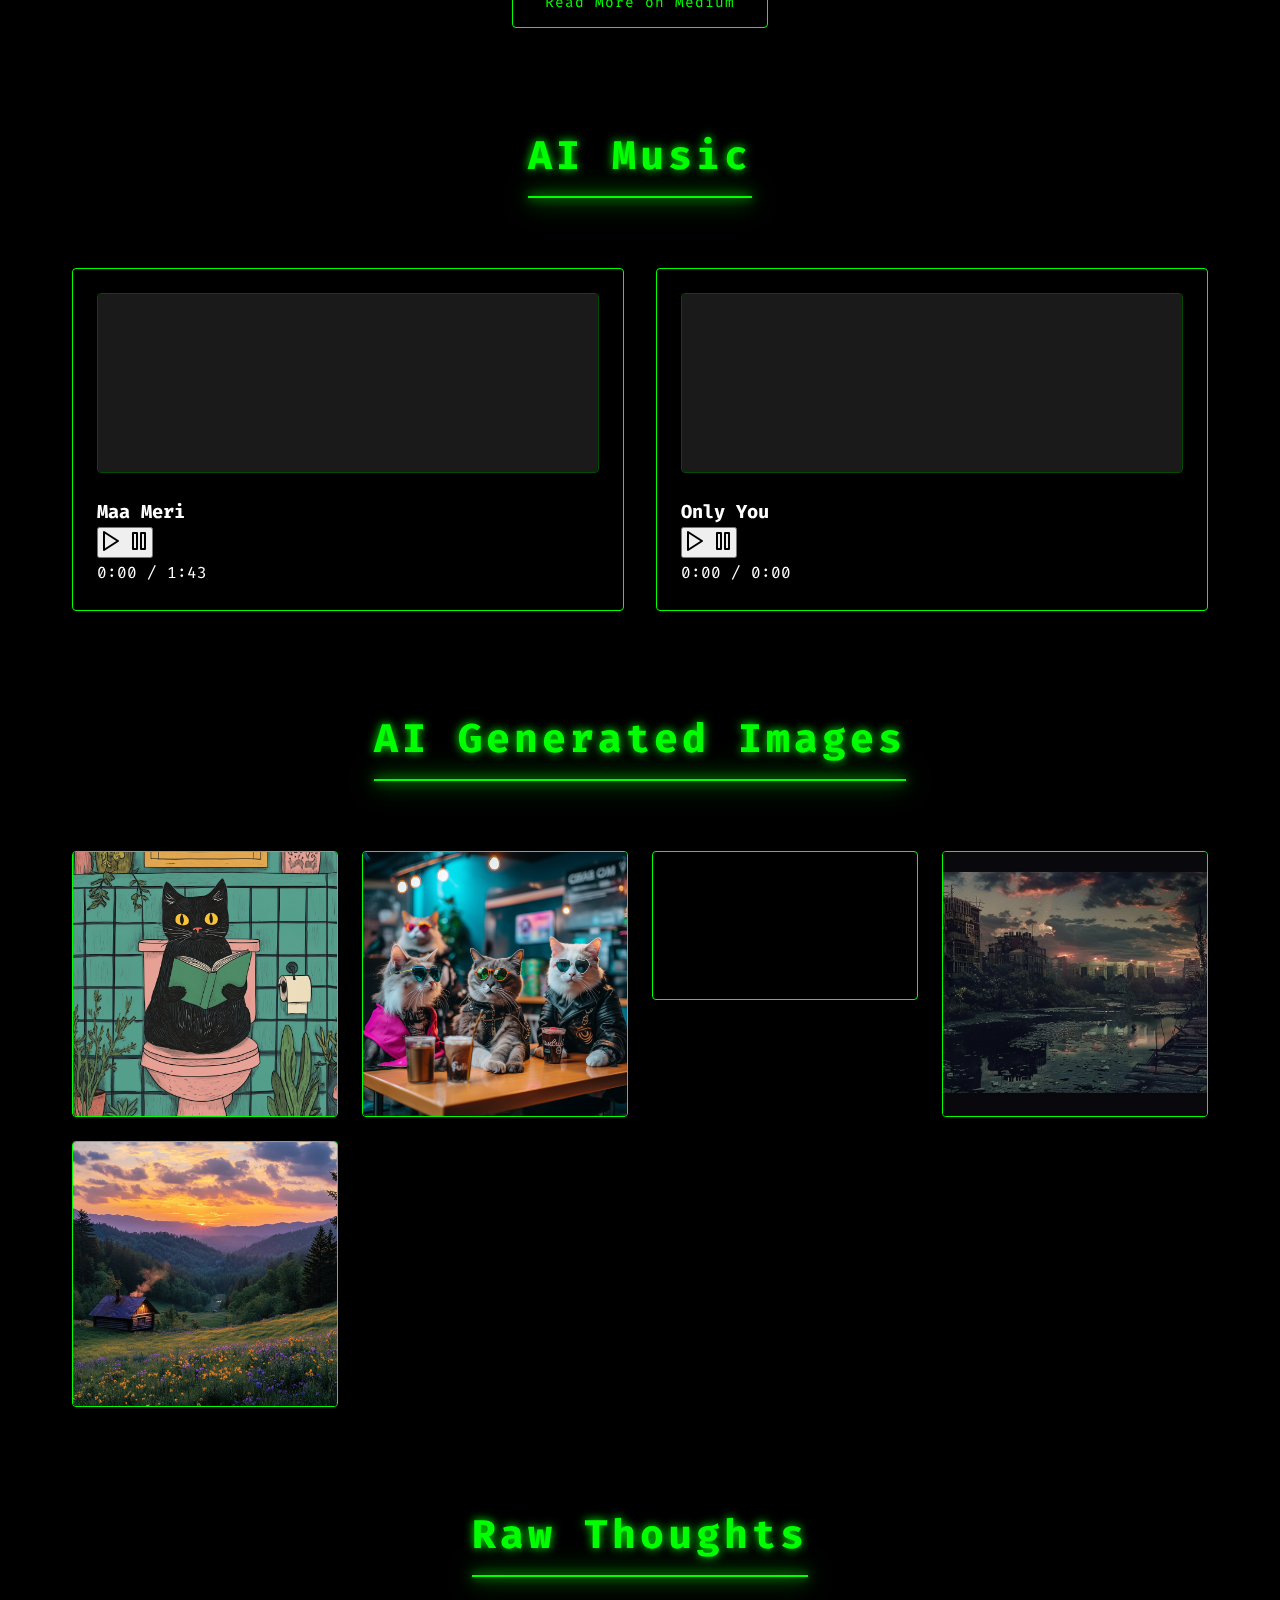
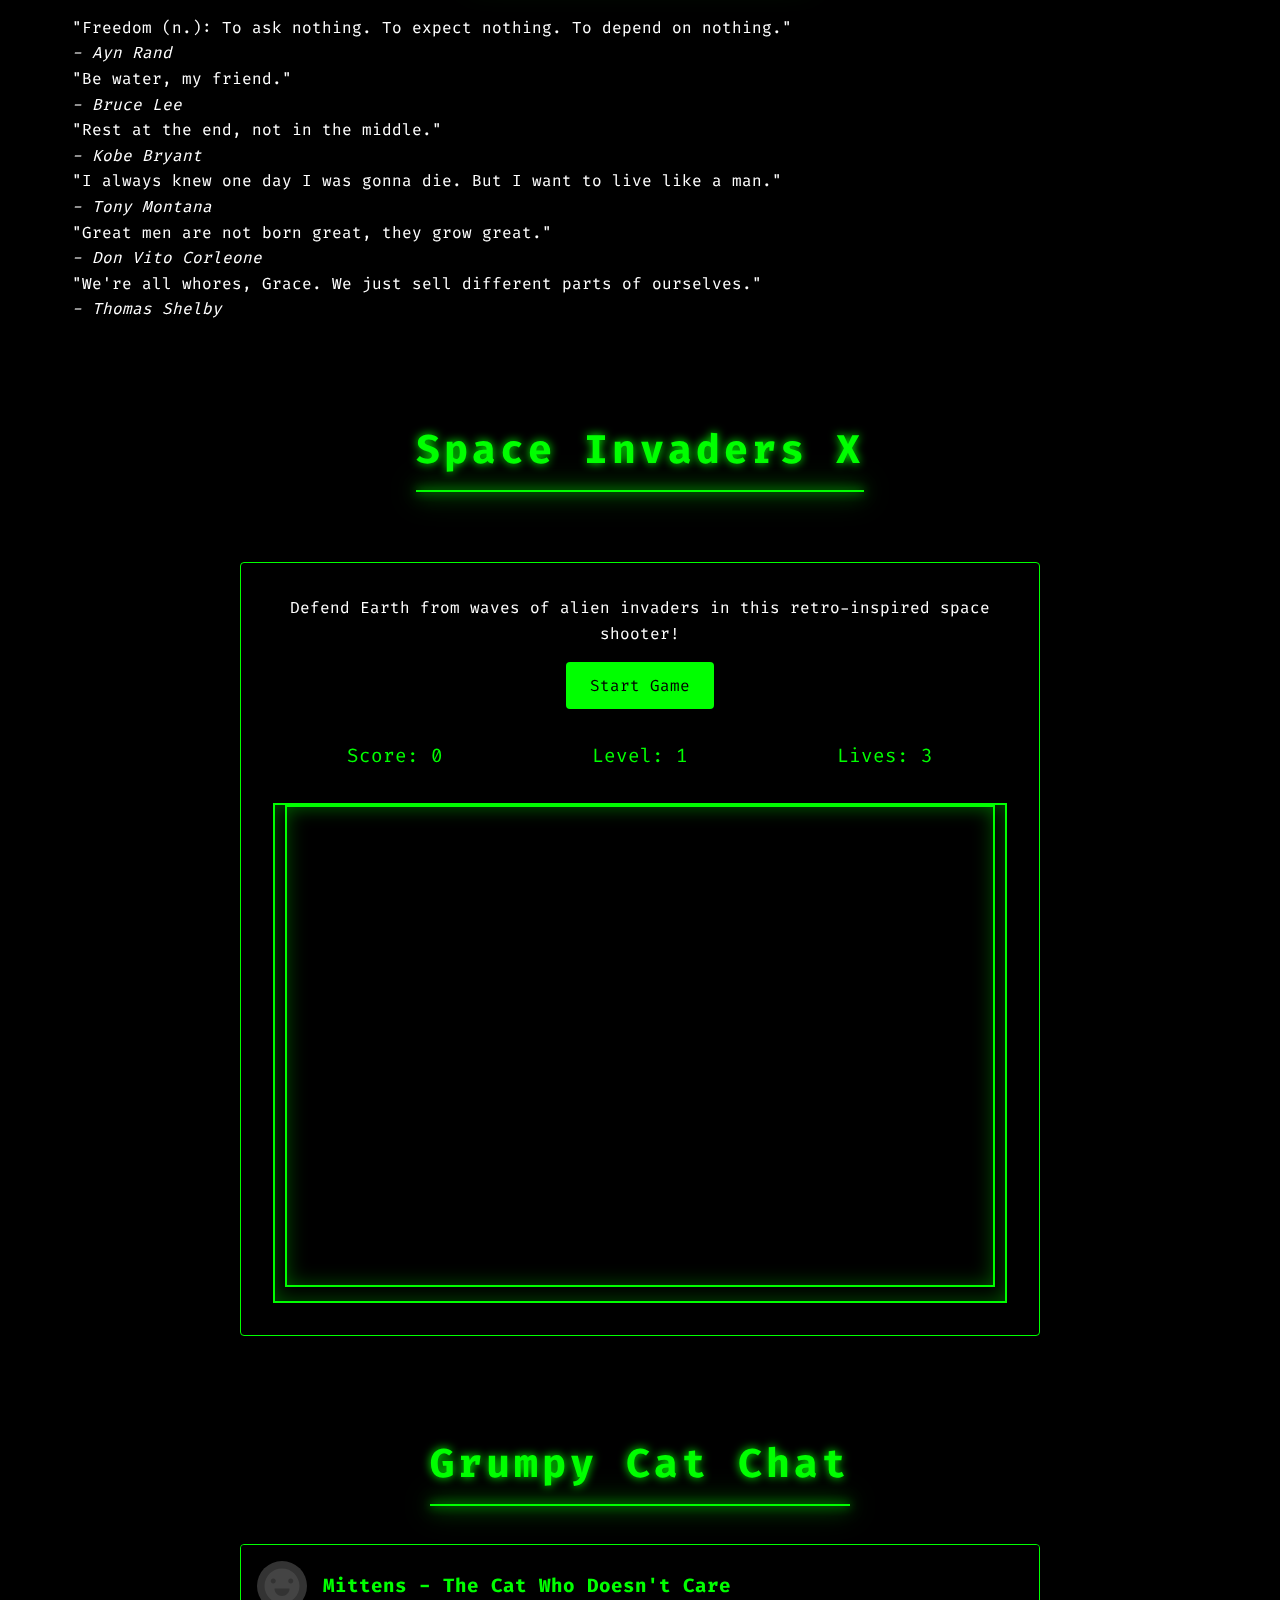
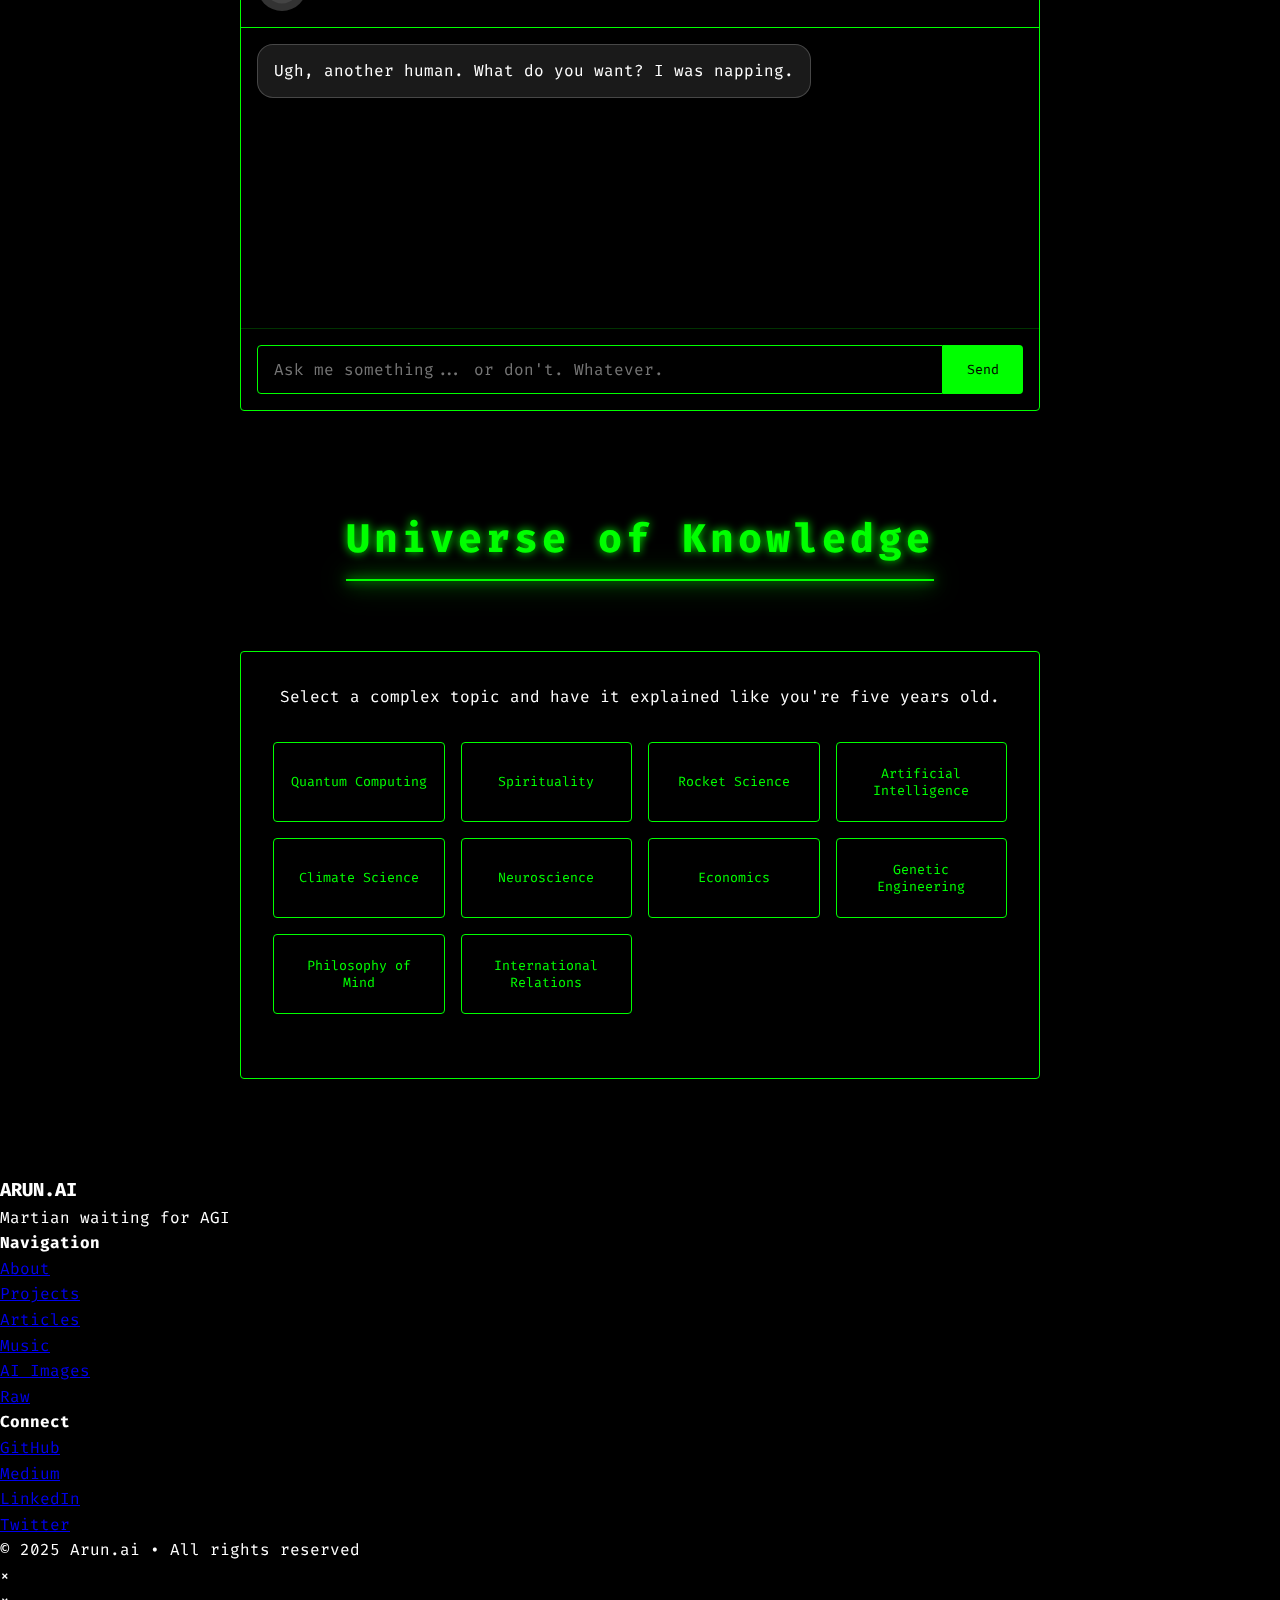
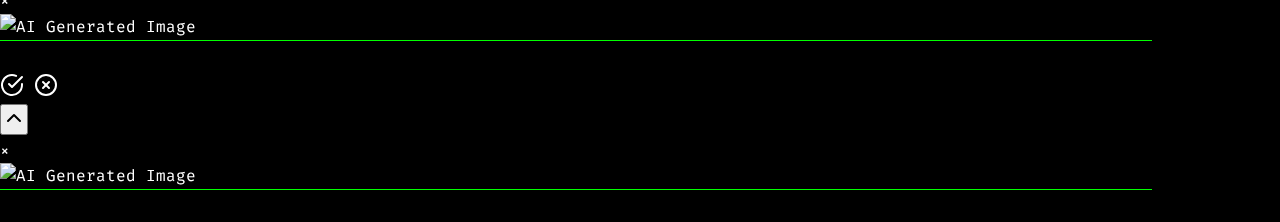
==== commit e019fce8: "Add CNAME and replace game with Space Invaders" ====
--- a/index.html
+++ b/index.html
@@ -294,51 +294,21 @@
             </div>
         </section>
         <!-- Add this section to your index.html -->
+<!-- Replace the existing game section with this in your index.html -->
 <section id="game">
-    <h2>Power Rangers Game</h2>
+    <h2>Space Invaders X</h2>
     <div class="game-container">
         <div class="game-intro">
-            <p>Help the Power Rangers defend the city! Click on the monsters to defeat them before they reach the bottom of the screen!</p>
+            <p>Defend Earth from waves of alien invaders in this retro-inspired space shooter!</p>
             <button id="start-game" class="game-btn">Start Game</button>
             <div class="game-score">
                 <span>Score: <span id="score">0</span></span>
                 <span>Level: <span id="level">1</span></span>
-                <span>Time: <span id="time">60</span>s</span>
+                <span>Lives: <span id="lives">3</span></span>
             </div>
         </div>
         <div id="game-area">
-            <div id="ranger-select" class="ranger-select">
-                <h3>Choose Your Ranger</h3>
-                <div class="rangers-grid">
-                    <div class="ranger-option" data-ranger="red">
-                        <div class="ranger red-ranger"></div>
-                        <p>Red Ranger</p>
-                    </div>
-                    <div class="ranger-option" data-ranger="blue">
-                        <div class="ranger blue-ranger"></div>
-                        <p>Blue Ranger</p>
-                    </div>
-                    <div class="ranger-option" data-ranger="yellow">
-                        <div class="ranger yellow-ranger"></div>
-                        <p>Yellow Ranger</p>
-                    </div>
-                    <div class="ranger-option" data-ranger="black">
-                        <div class="ranger black-ranger"></div>
-                        <p>Black Ranger</p>
-                    </div>
-                    <div class="ranger-option" data-ranger="pink">
-                        <div class="ranger pink-ranger"></div>
-                        <p>Pink Ranger</p>
-                    </div>
-                    <div class="ranger-option" data-ranger="green">
-                        <div class="ranger green-ranger"></div>
-                        <p>Green Ranger</p>
-                    </div>
-                </div>
-            </div>
-            <div id="game-play-area" class="hidden">
-                <div id="player" class="player"></div>
-            </div>
+            <canvas id="game-canvas" width="800" height="500"></canvas>
             <div id="game-over" class="game-message hidden">
                 <h3>Game Over!</h3>
                 <p>Your final score: <span id="final-score">0</span></p>
@@ -346,11 +316,11 @@
             </div>
             <div id="level-up" class="game-message hidden">
                 <h3>Level Up!</h3>
-                <p>Get ready for more monsters!</p>
-            </div>
-        </div>
-    </div>
-</section> 
+                <p>Get ready for more invaders!</p>
+            </div>
+        </div>
+    </div>
+</section>
     
     <section id="chatbot">
         <h2>Grumpy Cat Chat</h2>
--- a/styles.css
+++ b/styles.css
@@ -2867,7 +2867,7 @@
     color: var(--bg-dark);
     box-shadow: 0 0 15px var(--neon-green);
 }
-
+/* Improved Universe Chat Interface */
 .universe-chat-container {
     border: 1px solid var(--neon-green);
     border-radius: var(--border-radius);
@@ -2876,6 +2876,8 @@
     max-height: 500px;
     display: flex;
     flex-direction: column;
+    background-color: rgba(0, 0, 0, 0.8);
+    box-shadow: 0 0 15px rgba(0, 255, 0, 0.2);
 }
 
 .universe-chat-header {
@@ -2883,27 +2885,8 @@
     justify-content: space-between;
     align-items: center;
     padding: 1rem;
-    background-color: rgba(0, 0, 0, 0.8);
+    background-color: rgba(0, 0, 0, 0.9);
     border-bottom: 1px solid var(--neon-green);
-}
-
-.universe-chat-header h3 {
-    color: var(--neon-green);
-    margin: 0;
-}
-
-#close-universe-chat {
-    background: transparent;
-    border: none;
-    color: var(--neon-green);
-    font-size: 1.5rem;
-    cursor: pointer;
-    transition: all var(--transition-medium) ease;
-}
-
-#close-universe-chat:hover {
-    transform: scale(1.2);
-    text-shadow: 0 0 10px var(--neon-green);
 }
 
 .universe-chat-messages {
@@ -2914,77 +2897,135 @@
     display: flex;
     flex-direction: column;
     gap: 1rem;
+    background-color: rgba(0, 0, 0, 0.5);
 }
 
 .universe-message {
-    max-width: 80%;
-    padding: 0.8rem 1rem;
+    max-width: 85%;
+    padding: 1rem;
     border-radius: 1rem;
     animation: fadeIn 0.3s ease;
-}
-
-.universe-message p {
-    margin: 0;
-    color: var(--text-white);
-}
-
-.universe-message.user {
-    align-self: flex-end;
-    background-color: rgba(0, 255, 0, 0.2);
+    line-height: 1.5;
+}
+
+.topic-selector {
+    display: grid;
+    grid-template-columns: repeat(auto-fill, minmax(160px, 1fr));
+    gap: 1rem;
+    justify-content: center;
+    margin-bottom: 2rem;
+}
+
+.topic-btn {
+    padding: 1rem;
+    display: flex;
+    flex-direction: column;
+    align-items: center;
+    justify-content: center;
+    text-align: center;
+    height: 80px;
+}
+/* Add this CSS to your styles.css file */
+/* Space Invaders Game Styles */
+.game-container {
+    background: rgba(0, 0, 0, 0.7);
     border: 1px solid var(--neon-green);
-}
-
-.universe-message.bot {
-    align-self: flex-start;
-    background-color: rgba(255, 255, 255, 0.1);
-    border: 1px solid rgba(255, 255, 255, 0.2);
-}
-
-.universe-chat-input {
-    display: flex;
-    padding: 1rem;
-    border-top: 1px solid rgba(0, 255, 0, 0.2);
-}
-
-#universe-user-message {
-    flex: 1;
-    padding: 0.8rem 1rem;
-    border: 1px solid var(--neon-green);
-    background-color: rgba(0, 0, 0, 0.5);
-    color: var(--text-white);
-    border-radius: var(--border-radius) 0 0 var(--border-radius);
-    font-family: 'Fira Code', monospace;
-}
-
-#universe-send-message {
-    padding: 0.8rem 1.5rem;
+    border-radius: var(--border-radius);
+    padding: 2rem;
+    margin: 2rem 0;
+    max-width: 800px;
+    margin-left: auto;
+    margin-right: auto;
+}
+
+.game-intro {
+    text-align: center;
+    margin-bottom: 2rem;
+}
+
+.game-btn {
     background-color: var(--neon-green);
     color: var(--bg-dark);
     border: none;
-    border-radius: 0 var(--border-radius) var(--border-radius) 0;
+    padding: 0.8rem 1.5rem;
+    border-radius: var(--border-radius);
+    font-family: 'Fira Code', monospace;
+    font-size: 1rem;
     cursor: pointer;
-    font-family: 'Fira Code', monospace;
+    margin: 1rem 0;
     transition: all var(--transition-medium) ease;
 }
 
-#universe-send-message:hover {
-    background-color: #00ff00;
-    box-shadow: 0 0 10px var(--neon-green);
+.game-btn:hover {
+    transform: translateY(-3px);
+    box-shadow: 0 0 15px var(--neon-green);
+}
+
+.game-score {
+    display: flex;
+    justify-content: space-around;
+    margin: 1rem 0;
+    font-size: 1.2rem;
+    color: var(--neon-green);
+}
+
+#game-area {
+    position: relative;
+    width: 100%;
+    display: flex;
+    justify-content: center;
+    overflow: hidden;
+}
+
+#game-canvas {
+    background-color: rgba(0, 0, 0, 0.5);
+    border: 2px solid var(--neon-green);
+    max-width: 100%;
+    height: auto;
+    box-shadow: 0 0 20px rgba(0, 255, 0, 0.3) inset;
+}
+
+.game-message {
+    position: absolute;
+    top: 0;
+    left: 0;
+    width: 100%;
+    height: 100%;
+    display: flex;
+    flex-direction: column;
+    justify-content: center;
+    align-items: center;
+    background-color: rgba(0, 0, 0, 0.8);
+    z-index: 30;
+}
+
+.game-message h3 {
+    color: var(--neon-green);
+    font-size: 2.5rem;
+    margin-bottom: 1rem;
+    text-shadow: 0 0 10px var(--neon-green);
+}
+
+.game-message p {
+    color: var(--text-white);
+    font-size: 1.5rem;
+    margin-bottom: 2rem;
+}
+
+.hidden {
+    display: none !important;
 }
 
 @media (max-width: 768px) {
-    .topic-selector {
-        grid-template-columns: repeat(2, 1fr);
-    }
-    
-    .universe-chat-messages {
-        max-height: 300px;
-    }
-}
-
-@media (max-width: 480px) {
-    .topic-btn {
-        padding: 0.6rem 1rem;
-        font-size: 0.8rem;
+    #game-canvas {
+        height: 350px;
+    }
+    
+    .game-message h3 {
+        font-size: 2rem;
+    }
+    
+    .game-message p {
+        font-size: 1.2rem;
     }
 }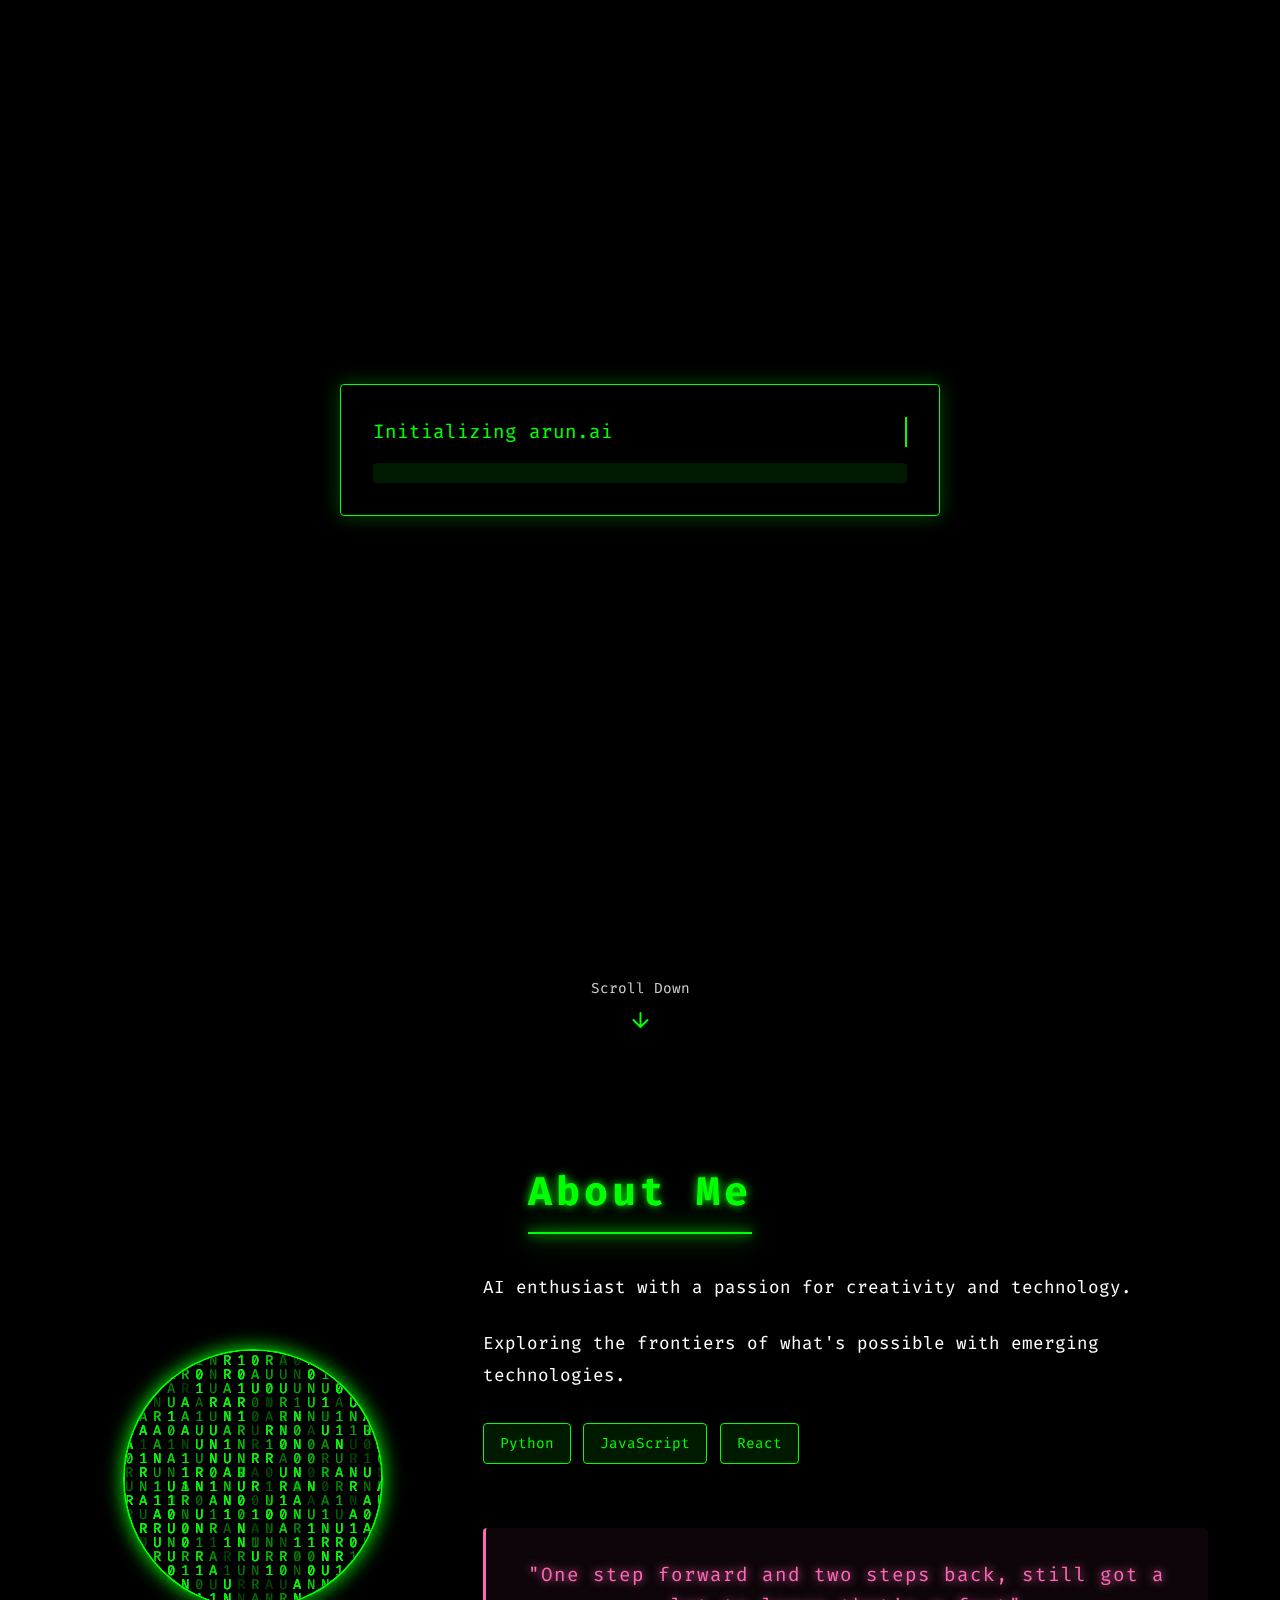
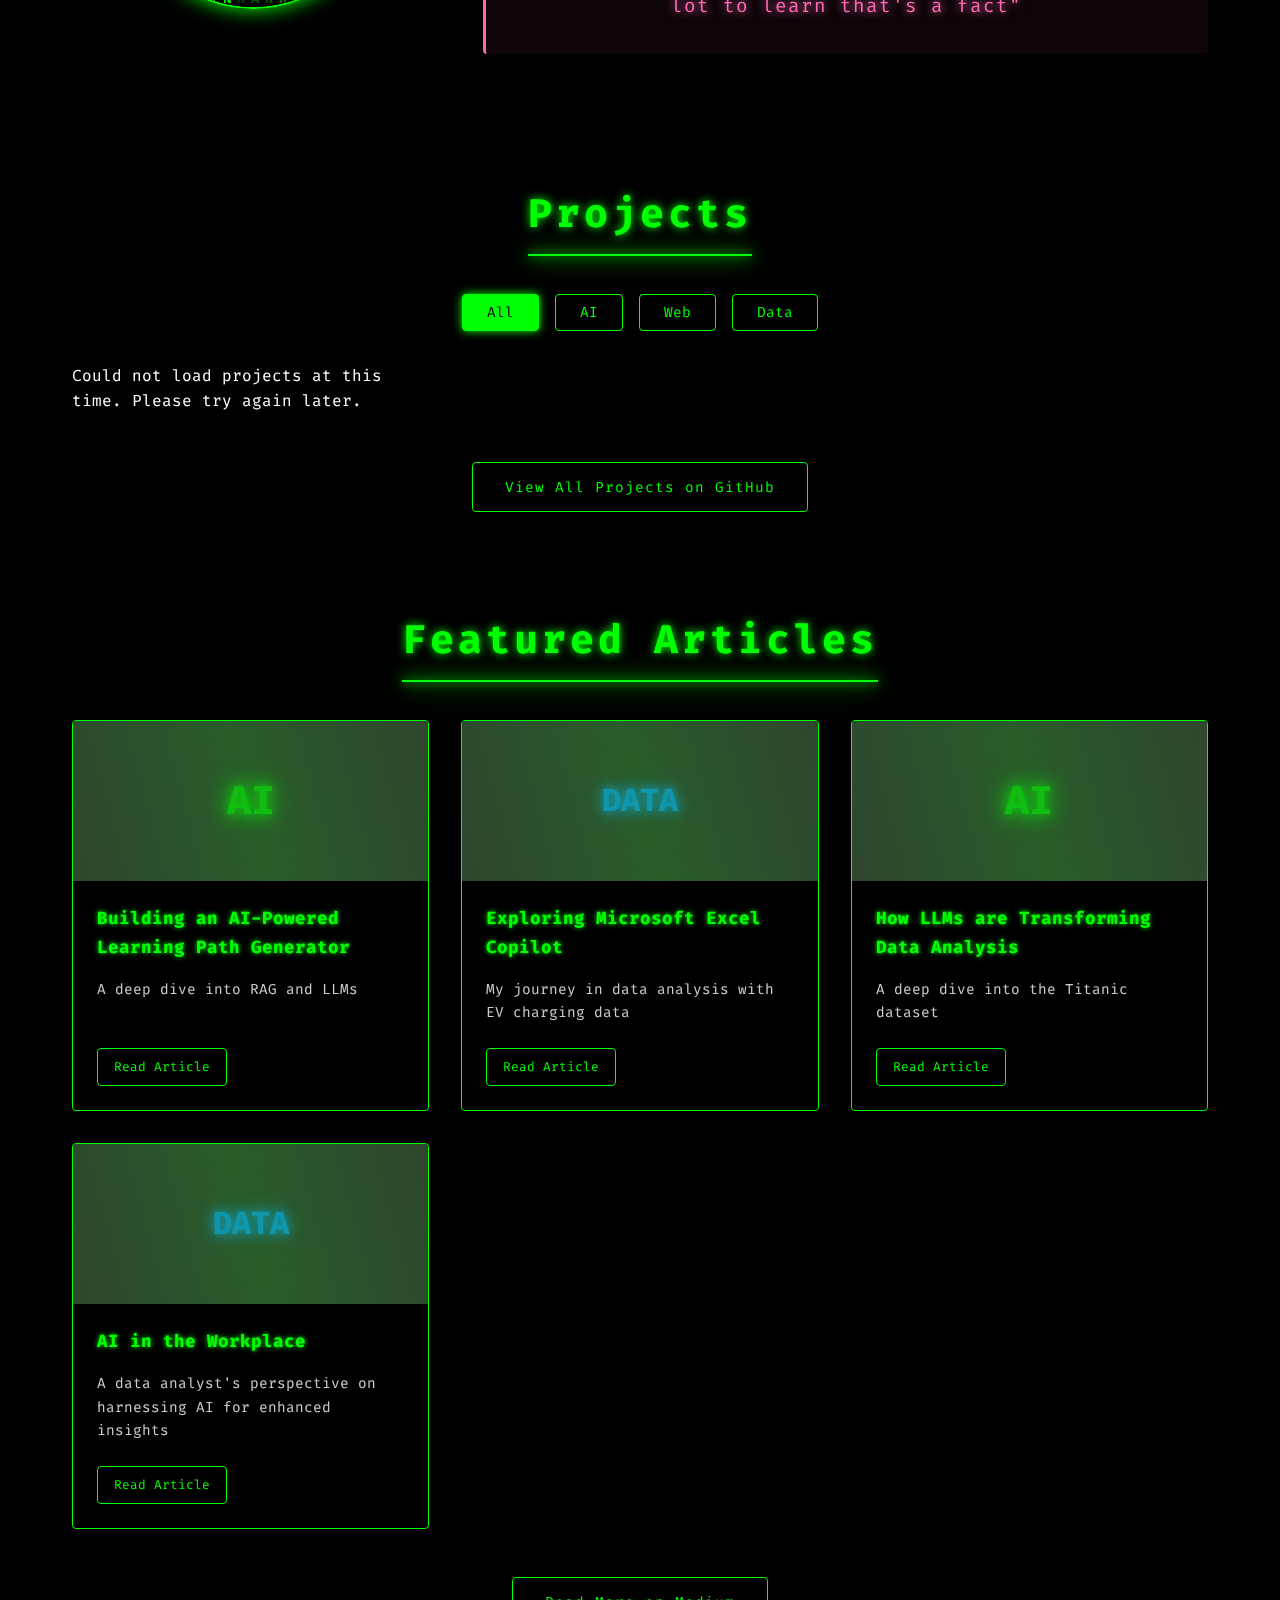
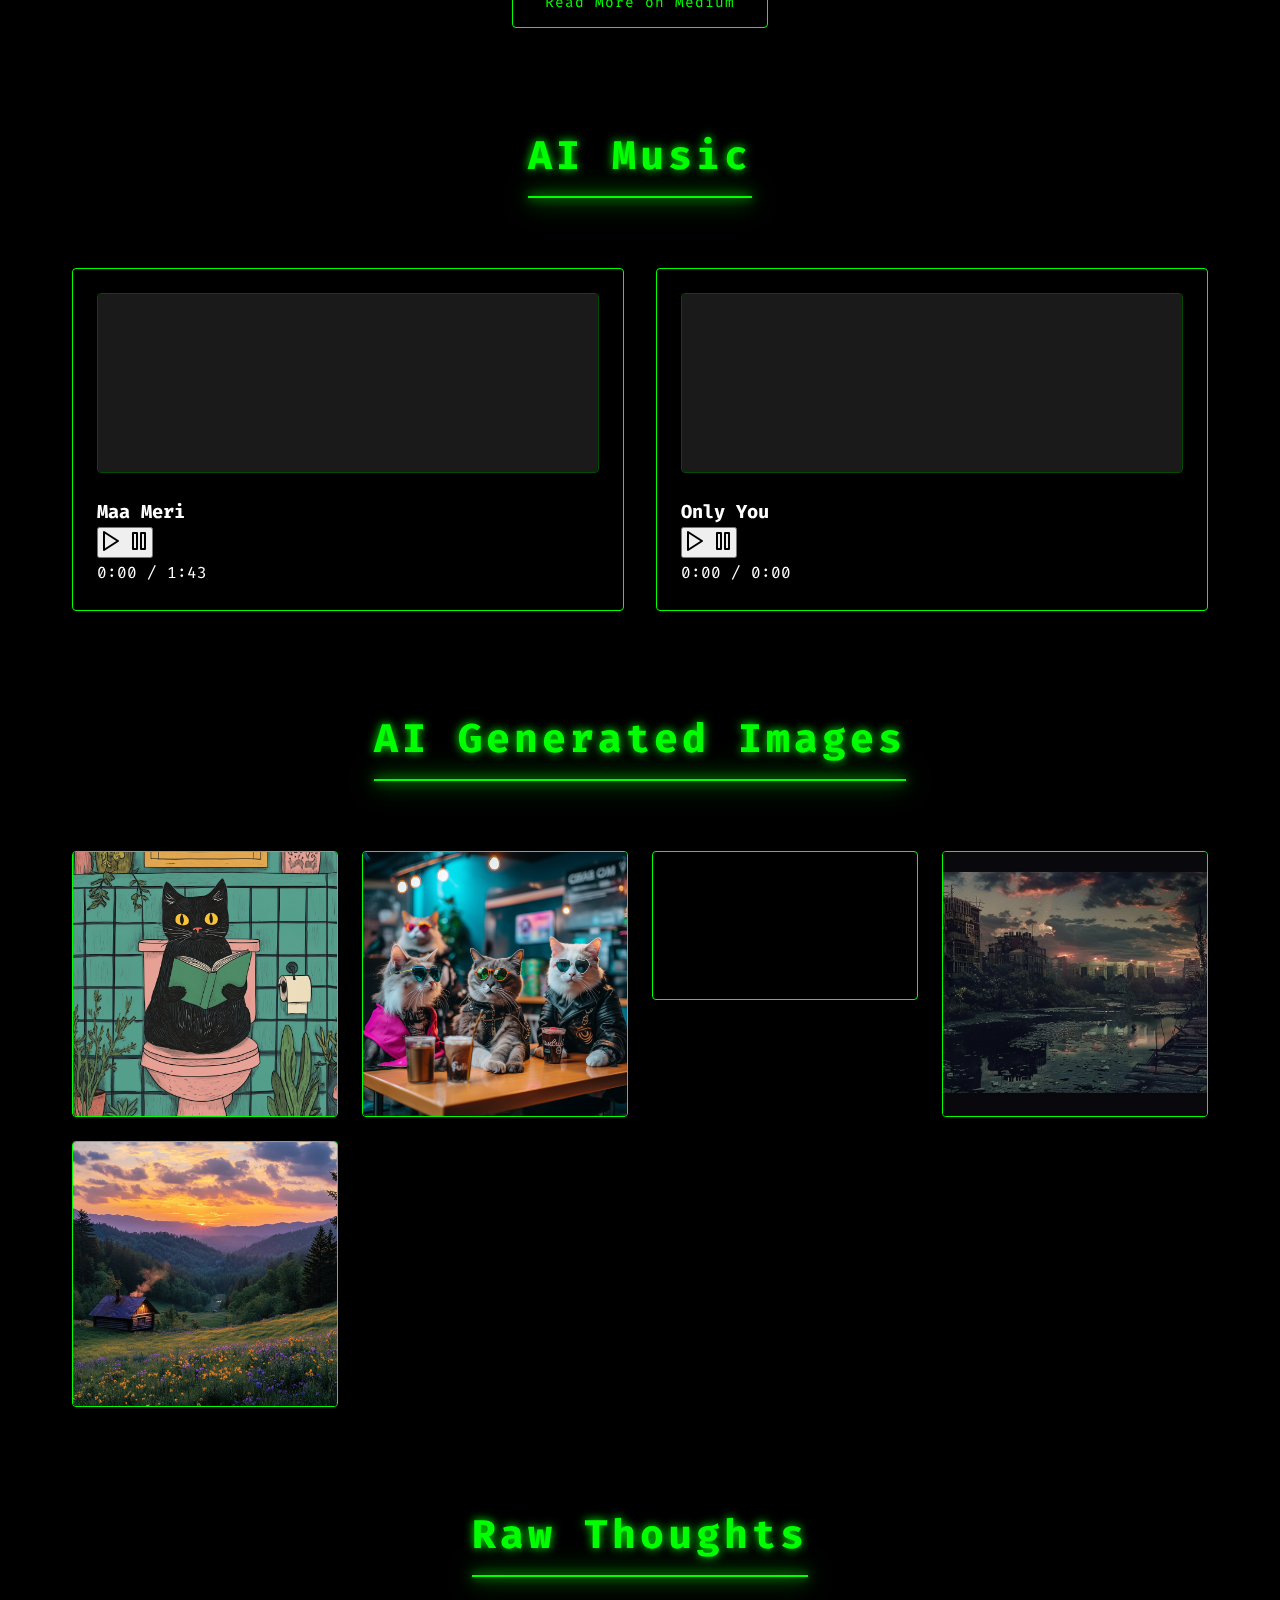
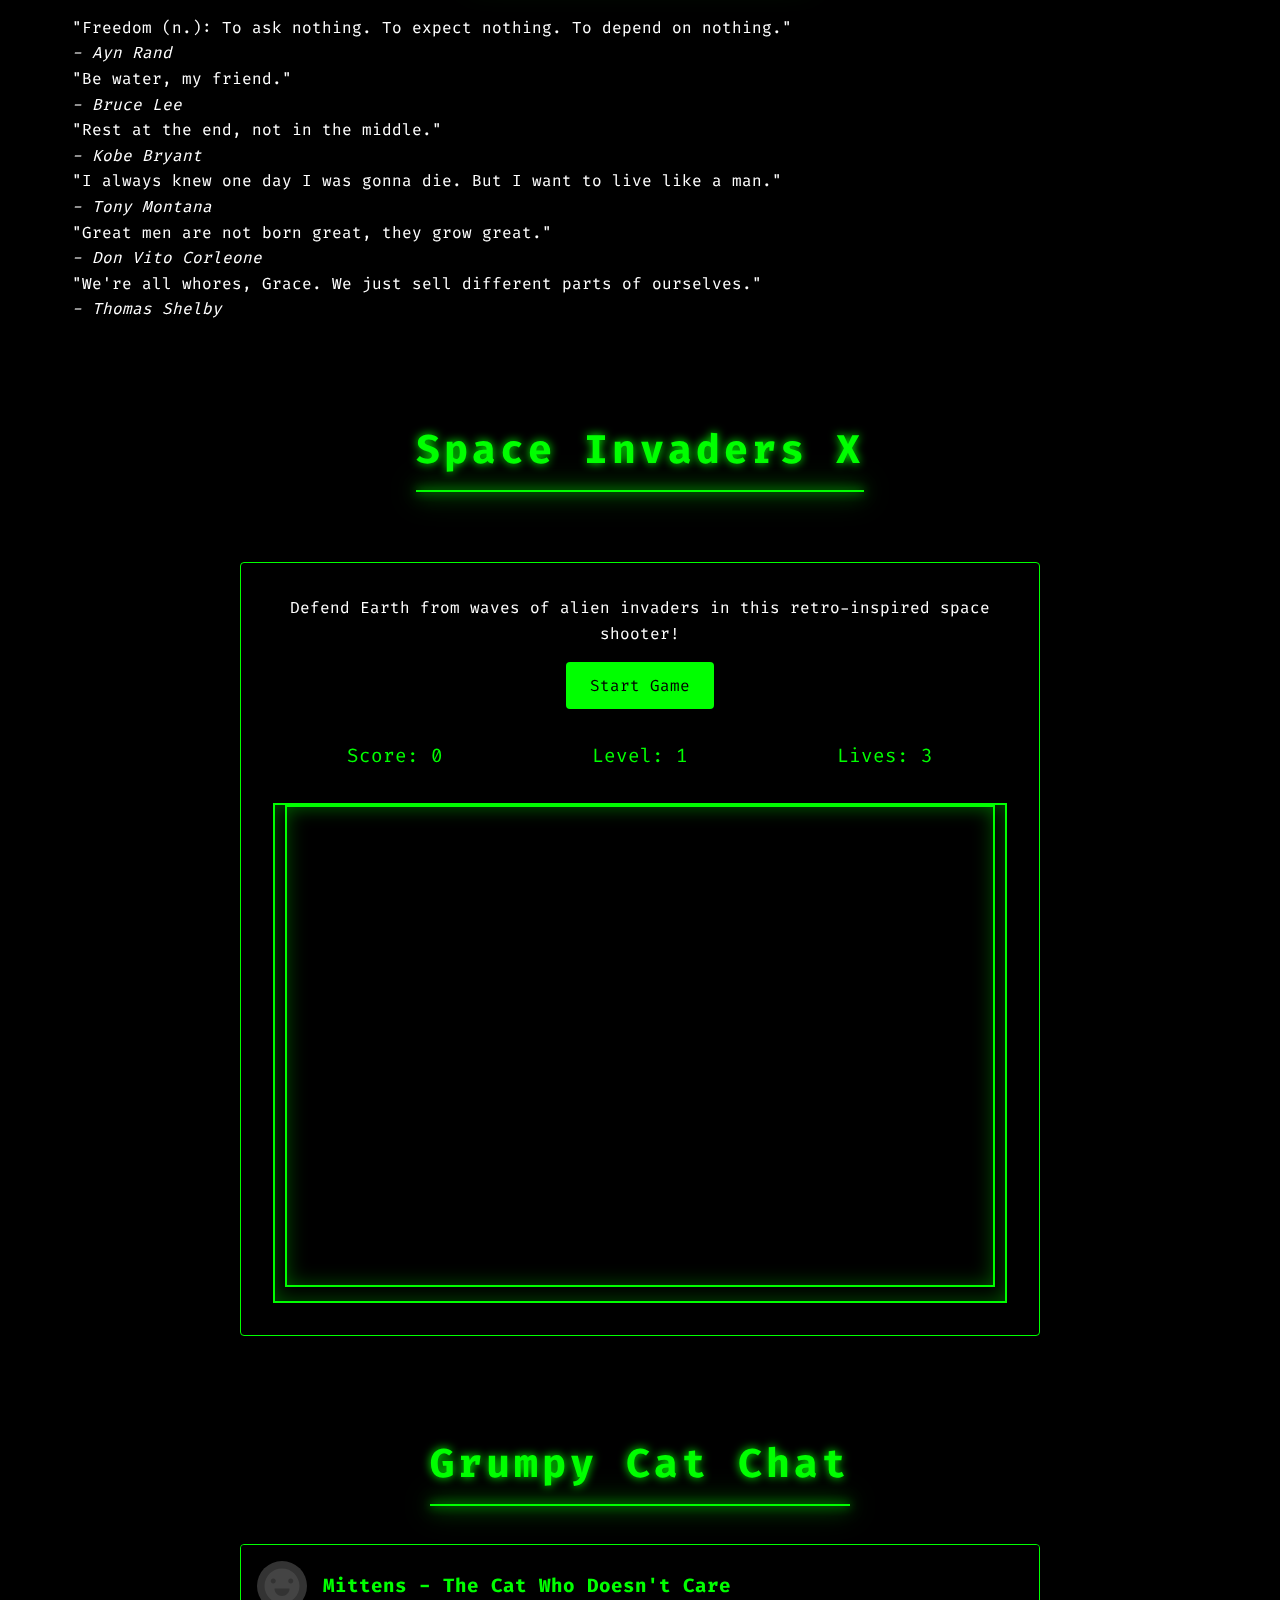
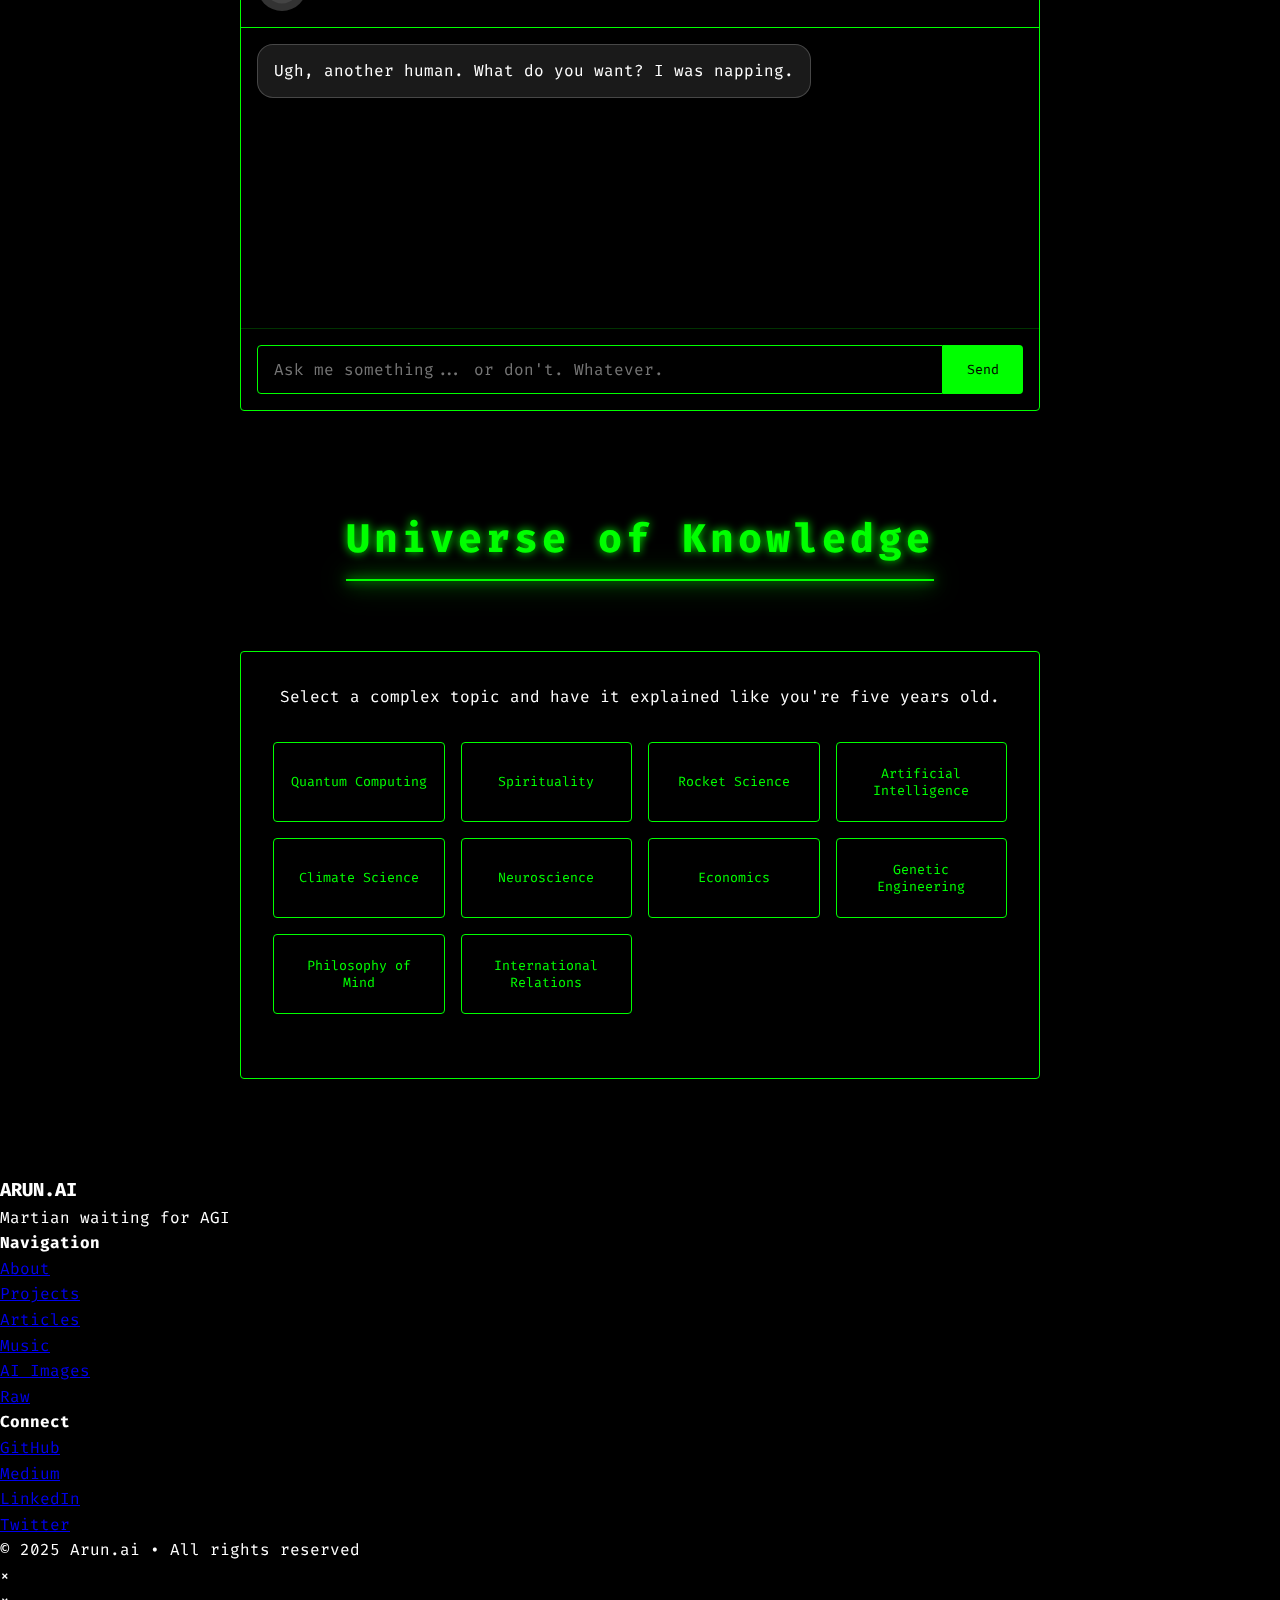
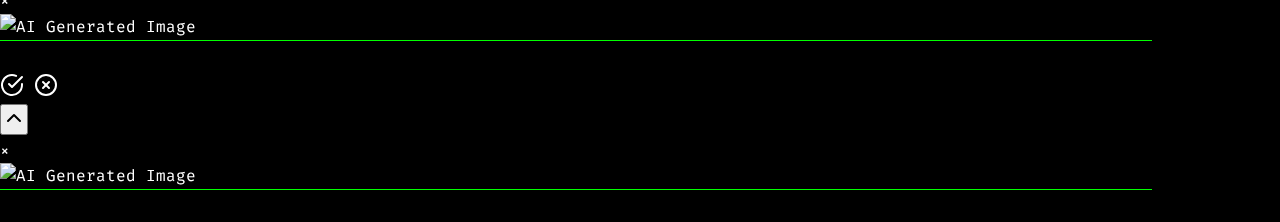
==== commit e89bb5ff: "Fix redirect issue by updating og:url meta tag" ====
--- a/index.html
+++ b/index.html
@@ -11,7 +11,7 @@
     <!-- Open Graph Meta Tags for better sharing -->
     <meta property="og:title" content="arun.ai | AI & Software Developer">
     <meta property="og:description" content="Arun's personal website - AI Developer, Software Engineer, and Martian waiting for AGI">
-    <meta property="og:url" content="https://arun.ai">
+    <meta property="og:url" content="https://arun3676.github.io">
     <meta property="og:type" content="website">
     <!-- Add these meta tags to the <head> section of your index.html file -->
     <meta name="viewport" content="width=device-width, initial-scale=1.0, maximum-scale=1.0, user-scalable=no">
